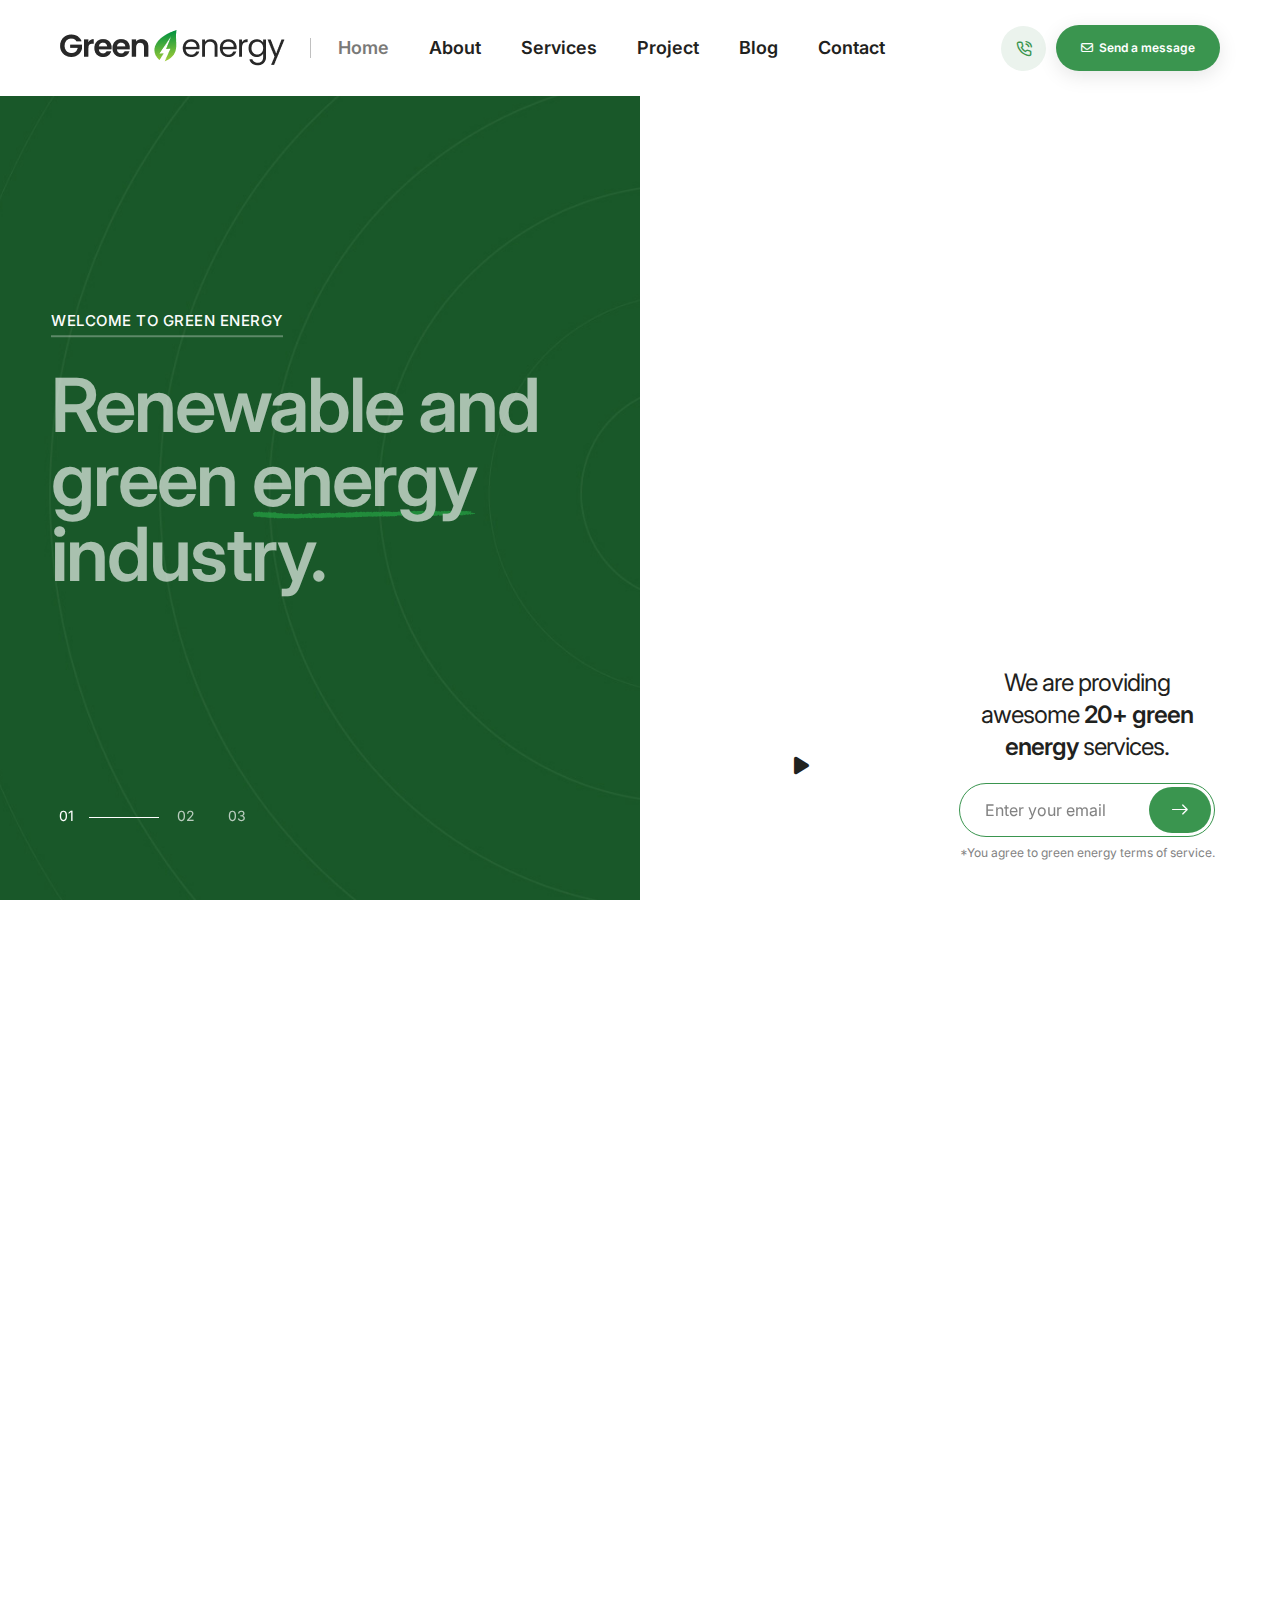
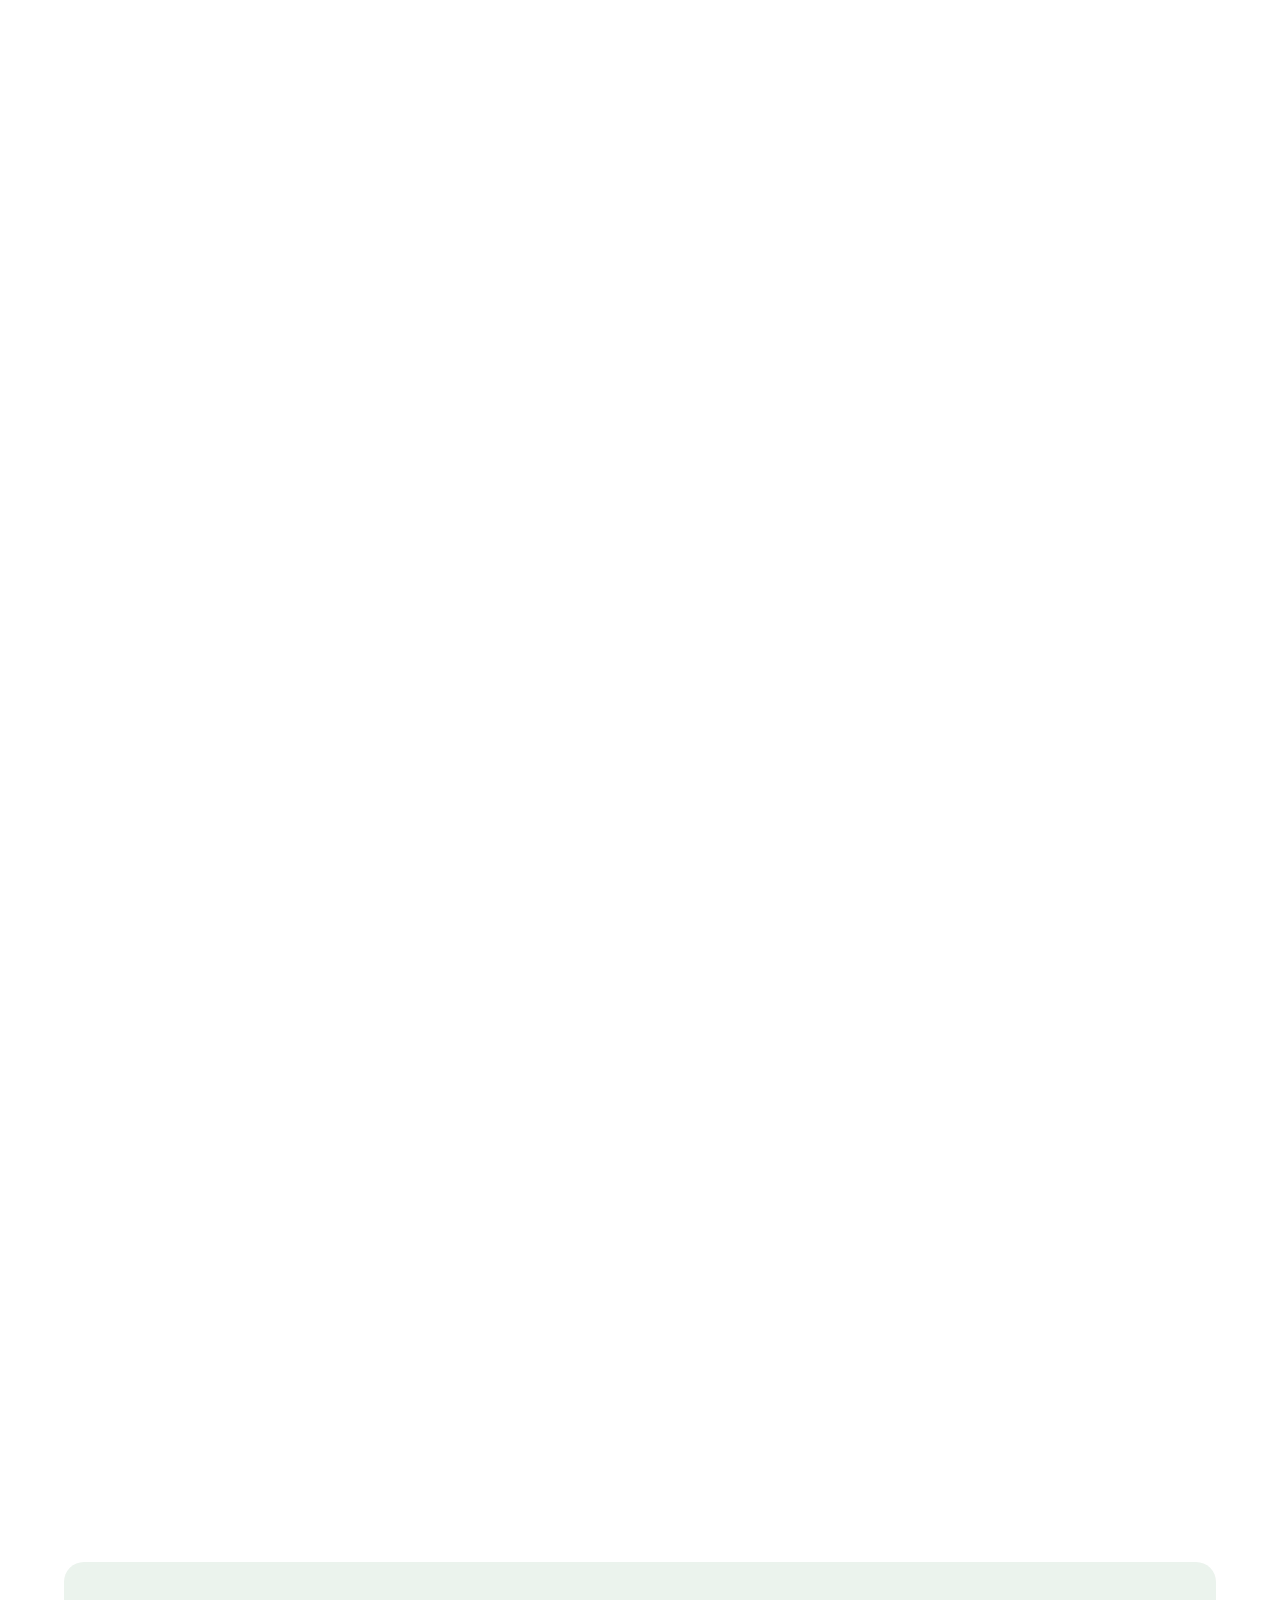
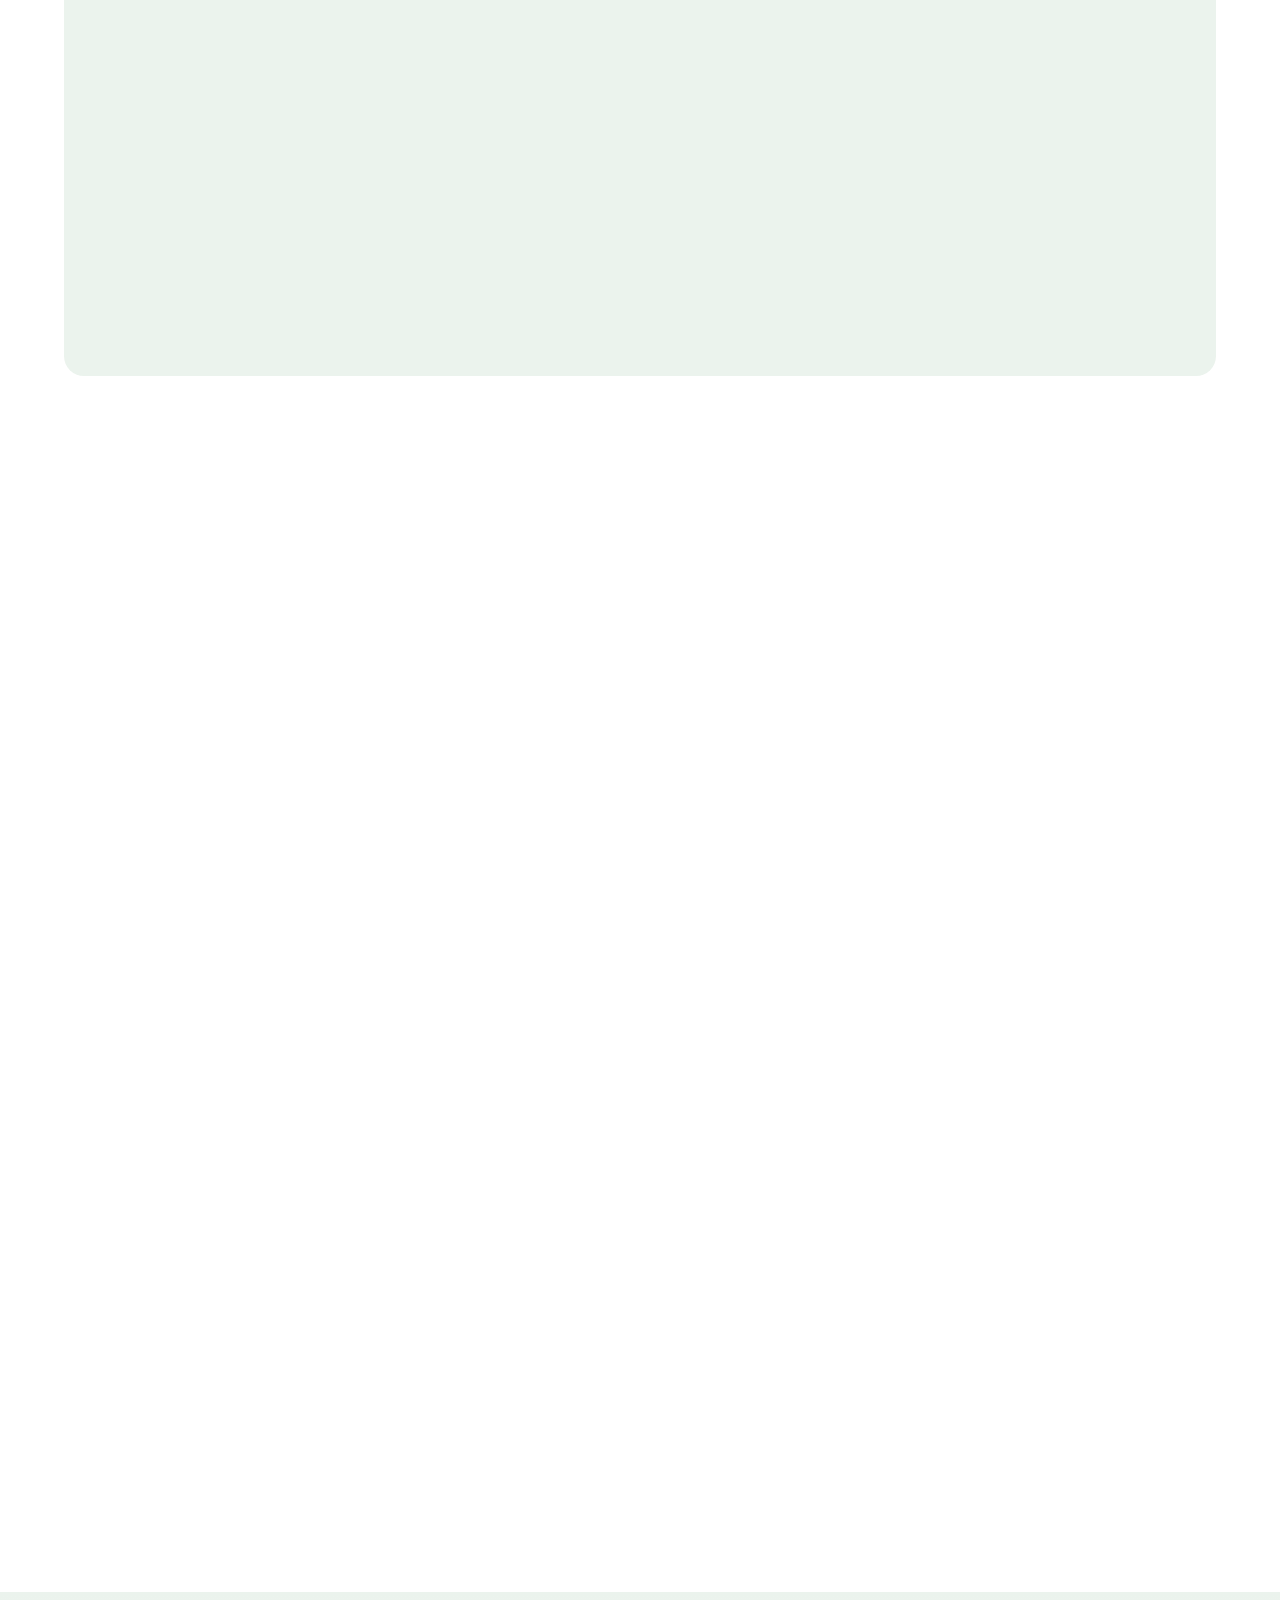
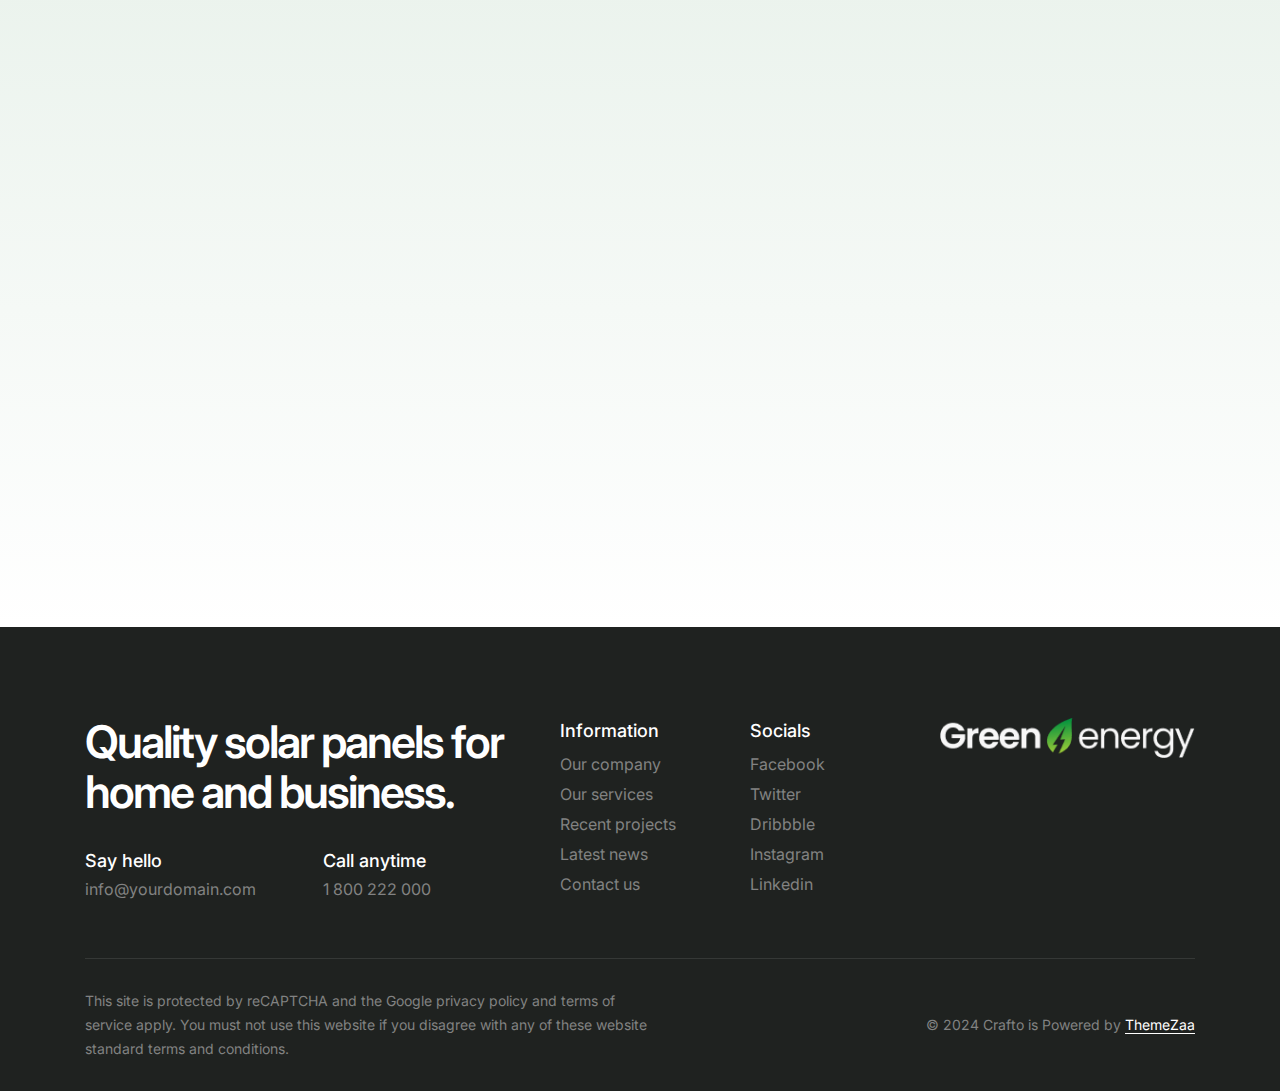
==== index.html @ dc3495b8 "Initial Commit" ====
<!doctype html>
<html class="no-js" lang="en">
    <head>
        <title>Crafto - The Multipurpose HTML5 Template</title>
        <meta charset="utf-8">
        <meta http-equiv="X-UA-Compatible" content="IE=edge" />
        <meta name="author" content="ThemeZaa">
        <meta name="viewport" content="width=device-width,initial-scale=1.0" />
        <meta name="description" content="Elevate your online presence with Crafto - a modern, versatile, multipurpose Bootstrap 5 responsive HTML5, SCSS template using highly creative 52+ ready demos.">
        <!-- favicon icon -->
        <link rel="shortcut icon" href="images/favicon.png">
        <link rel="apple-touch-icon" href="images/apple-touch-icon-57x57.png">
        <link rel="apple-touch-icon" sizes="72x72" href="images/apple-touch-icon-72x72.png">
        <link rel="apple-touch-icon" sizes="114x114" href="images/apple-touch-icon-114x114.png">
        <!-- google fonts preconnect -->
        <link rel="preconnect" href="https://fonts.googleapis.com" crossorigin>
        <link rel="preconnect" href="https://fonts.gstatic.com" crossorigin>
        <!-- style sheets and font icons  -->
        <link rel="stylesheet" href="css/vendors.min.css"/>
        <link rel="stylesheet" href="css/icon.min.css"/>
        <link rel="stylesheet" href="css/style.css"/>
        <link rel="stylesheet" href="css/responsive.css"/>
        <link rel="stylesheet" href="demos/green-energy/green-energy.css"/>
    </head>
    <body data-mobile-nav-style="classic">
        <!-- start header -->
        <header>
            <!-- start navigation -->
            <nav class="navbar navbar-expand-lg header-light bg-white header-reverse" data-header-hover="light">
                <div class="container-fluid"> 
                    <div class="col-auto">
                        <a class="navbar-brand" href="demo-green-energy.html">
                            <img src="images/demo-green-energy-logo-black.png" data-at2x="images/demo-green-energy-logo-black@2x.png" alt="" class="default-logo">
                            <img src="images/demo-green-energy-logo-black.png" data-at2x="images/demo-green-energy-logo-black@2x.png" alt="" class="alt-logo">
                            <img src="images/demo-green-energy-logo-black.png" data-at2x="images/demo-green-energy-logo-black@2x.png" alt="" class="mobile-logo">
                        </a>
                    </div>
                    <div class="col-auto menu-order left-nav">
                        <button class="navbar-toggler float-start" type="button" data-bs-toggle="collapse" data-bs-target="#navbarNav" aria-controls="navbarNav" aria-label="Toggle navigation">
                            <span class="navbar-toggler-line"></span>
                            <span class="navbar-toggler-line"></span>
                            <span class="navbar-toggler-line"></span>
                            <span class="navbar-toggler-line"></span>
                        </button>
                        <div class="collapse navbar-collapse justify-content-center" id="navbarNav">
                            <ul class="navbar-nav">
                                <li class="nav-item"><a href="index.html" class="nav-link">Home</a></li> 
                                <li class="nav-item"><a href="about.html" class="nav-link">About</a></li>
                                <li class="nav-item dropdown dropdown-with-icon-style02"><a href="services.html" class="nav-link">Services</a>
                                    <i class="fa-solid fa-angle-down dropdown-toggle" id="navbarDropdownMenuLink" role="button" data-bs-toggle="dropdown" aria-expanded="false"></i>
                                    <ul class="dropdown-menu" aria-labelledby="navbarDropdownMenuLink1"> 
                                        <li><a href="services-details.html"><i class="line-icon-Solar align-middle text-base-color"></i>Solar panel solutions</a></li>
                                        <li><a href="services-details.html"><i class="line-icon-Battery-Charge align-middle text-base-color"></i>Battery materials</a></li>
                                        <li><a href="services-details.html"><i class="line-icon-Wind-Turbine align-middle text-base-color"></i>Wind turbine installation</a></li>
                                        <li><a href="services-details.html"><i class="line-icon-Green-Energy align-middle text-base-color"></i>Renewable energy</a></li>
                                    </ul>
                                </li>
                                <li class="nav-item"><a href="projects.html" class="nav-link">Project</a></li>
                                <li class="nav-item"><a href="blog.html" class="nav-link">Blog</a></li>
                                <li class="nav-item"><a href="contact.html" class="nav-link">Contact</a></li>
                            </ul>
                        </div>
                    </div>
                    <div class="col-auto ms-auto ps-lg-0 d-none d-sm-flex"> 
                        <div class="d-none d-xl-flex me-25px xl-me-0">
                            <div class="d-flex align-items-center widget-text fw-600"><a href="tel:1800222000"><span class="d-inline-block align-middle me-10px bg-very-light-green h-45px w-45px lh-44 text-center rounded-circle text-base-color"><i class="feather icon-feather-phone-call"></i></span><span class="d-none d-xxl-inline-block align-middle">1 800 222 000</span></a></div>
                        </div>
                        <div class="header-icon">
                            <div class="header-button">
                                <a href="mailto:info@domain.com" class="btn border-1 btn-base-color btn-small btn-rounded btn-box-shadow left-icon btn-switch-text">
                                    <span>
                                        <span><i class="fa-regular fa-envelope"></i></span>
                                        <span class="btn-double-text" data-text="Send a message">Send a message</span>
                                    </span>
                                </a>
                            </div>
                        </div>
                    </div>
                </div>
            </nav>
            <!-- end navigation -->
        </header>
        <!-- end header -->
        <!-- start banner slider -->
        <section class="p-0 top-space-margin position-relative overflow-hidden">
            <div class="swiper full-screen swiper-number-pagination-style-01 md-h-auto magic-cursor" data-slider-options='{ "slidesPerView": 1, "loop": true, "pagination": { "el": ".swiper-number", "clickable": true }, "navigation": { "nextEl": ".slider-one-slide-next-1", "prevEl": ".slider-one-slide-prev-1" }, "autoplay": { "delay": 4000, "disableOnInteraction": false },  "keyboard": { "enabled": true, "onlyInViewport": true }, "effect": "slide" }' data-number-pagination="1">
                <div class="swiper-wrapper">
                    <!-- start slider item -->
                    <div class="swiper-slide" > 
                        <div class="container-fluid h-100 g-0">
                            <div class="row h-100 p-0">
                                <div class="col-xxl-5 col-lg-6 text-white bg-very-light-green cover-background ps-6 xxl-ps-4 sm-ps-15px order-2 order-lg-1 md-pt-50px md-pb-15 xs-pb-20" style="background-image:url('images/demo-green-energy-slider-left-01.jpg');" >
                                    <div class="d-flex justify-content-center align-items-lg-start align-items-center text-lg-start text-center flex-column h-100" data-anime='{ "el": "childs", "translateY": [30, 0], "opacity": [0,1], "duration": 600, "delay": 0, "staggervalue": 300, "easing": "easeOutQuad" }'>
                                        <span class="fs-15 fw-500 ls-05px mb-20px d-inline-block border-bottom border-2 border-color-transparent-white-very-light text-uppercase">Welcome to green energy</span>
                                        <div class="fs-75 lg-fs-55 fw-600 ls-minus-2px md-w-80 sm-w-100 xs-w-90">
                                            <span>Renewable and green</span>
                                            <span class="position-relative z-index-1">energy<span><img src="images/demo-green-energy-highlight-separator.svg" alt="" class="position-absolute bottom-5px left-0px w-100 z-index-minus-1"></span></span>
                                            <span>industry.</span>
                                        </div>
                                        <div class="d-inline-block mt-45px sm-mt-30px">
                                            <a href="demo-green-energy-about.html" class="btn btn-extra-large btn-white btn-rounded btn-switch-text btn-box-shadow d-inline-block me-20px sm-me-10px align-middle left-icon">
                                                <span>
                                                    <span><i class="feather icon-feather-thumbs-up"></i></span>
                                                    <span class="btn-double-text ls-minus-05px" data-text="Discover more">Discover more</span>
                                                </span>
                                            </a>
                                            <a href="demo-green-energy-services.html" class="btn btn-link btn-hover-animation-switch fw-500 btn-extra-large text-white btn-icon-left xs-mt-15px">
                                                <span>
                                                    <span class="btn-text">View services</span>
                                                    <span class="btn-icon"><i class="feather icon-feather-box"></i></span>
                                                    <span class="btn-icon"><i class="feather icon-feather-box"></i></span>
                                                </span> 
                                            </a>
                                        </div>
                                    </div>
                                </div>
                                <div class="col-xxl-7 col-lg-6 cover-background sm-background-position-top-center order-1 order-lg-2 md-h-500px sm-h-400px" style="background-image:url('https://placehold.co/1200x1000');"></div>
                            </div> 
                        </div>
                    </div>
                    <!-- end slider item -->
                    <!-- start slider item -->
                    <div class="swiper-slide" > 
                        <div class="container-fluid h-100 g-0">
                            <div class="row h-100 p-0">
                                <div class="col-xxl-5 col-lg-6 text-white bg-very-light-green cover-background ps-6 xxl-ps-4 sm-ps-15px order-2 order-lg-1 md-pt-50px md-pb-15 xs-pb-20" style="background-image:url('images/demo-green-energy-slider-left-01.jpg');" >
                                    <div class="d-flex justify-content-center align-items-lg-start align-items-center text-lg-start text-center flex-column h-100" data-anime='{ "el": "childs", "translateY": [30, 0], "opacity": [0,1], "duration": 600, "delay": 0, "staggervalue": 300, "easing": "easeOutQuad" }'>
                                        <span class="fs-15 fw-500 ls-05px mb-20px d-inline-block border-bottom border-2 border-color-transparent-white-very-light text-uppercase">Green savings, bright future</span>
                                        <div class="fs-75 lg-fs-55 fw-600 ls-minus-2px md-w-80 sm-w-100 xs-w-90">
                                            <span>Cost-effective green</span>
                                            <span class="position-relative z-index-1">energy<span><img src="images/demo-green-energy-highlight-separator.svg" alt="" class="position-absolute bottom-5px left-0px w-100 z-index-minus-1"></span></span>
                                            <span>options.</span>
                                        </div>
                                        <div class="d-inline-block mt-45px sm-mt-30px">
                                            <a href="demo-green-energy-about.html" class="btn btn-extra-large btn-white btn-rounded btn-switch-text btn-box-shadow d-inline-block me-20px sm-me-10px align-middle left-icon">
                                                <span>
                                                    <span><i class="feather icon-feather-thumbs-up"></i></span>
                                                    <span class="btn-double-text ls-minus-05px" data-text="Discover more">Discover more</span>
                                                </span>
                                            </a>
                                            <a href="demo-green-energy-services.html" class="btn btn-link btn-hover-animation-switch fw-500 btn-extra-large text-white btn-icon-left xs-mt-15px">
                                                <span>
                                                    <span class="btn-text">View services</span>
                                                    <span class="btn-icon"><i class="feather icon-feather-box"></i></span>
                                                    <span class="btn-icon"><i class="feather icon-feather-box"></i></span>
                                                </span> 
                                            </a>
                                        </div>
                                    </div>
                                </div>
                                <div class="col-xxl-7 col-lg-6 cover-background sm-background-position-top-center order-1 order-lg-2 md-h-500px sm-h-400px" style="background-image:url('https://placehold.co/1090x908');"></div>
                            </div> 
                        </div>
                    </div>
                    <!-- end slider item -->
                    <!-- start slider item -->
                    <div class="swiper-slide" >
                        <div class="container-fluid h-100 g-0">
                            <div class="row h-100 p-0">
                                <div class="col-xxl-5 col-lg-6 text-white bg-very-light-green cover-background ps-6 xxl-ps-4 sm-ps-15px order-2 order-lg-1 md-pt-50px md-pb-15 xs-pb-20" style="background-image:url('images/demo-green-energy-slider-left-01.jpg');">
                                    <div class="d-flex justify-content-center align-items-lg-start align-items-center text-lg-start text-center flex-column h-100" data-anime='{ "el": "childs", "translateY": [30, 0], "opacity": [0,1], "duration": 600, "delay": 0, "staggervalue": 300, "easing": "easeOutQuad" }'>
                                        <span class="fs-15 fw-500 ls-05px mb-20px d-inline-block border-bottom border-2 border-color-transparent-white-very-light text-uppercase">Green energy innovations</span>
                                        <div class="fs-75 lg-fs-55 fw-600 ls-minus-2px md-w-80 sm-w-100 xs-w-90">
                                            <span>Strategies for green</span>
                                            <span class="position-relative z-index-1">energy<span><img src="images/demo-green-energy-highlight-separator.svg" alt="" class="position-absolute bottom-5px left-0px w-100 z-index-minus-1"></span></span>
                                            <span>growth.</span>
                                        </div>
                                        <div class="d-inline-block mt-45px sm-mt-30px">
                                            <a href="demo-green-energy-about.html" class="btn btn-extra-large btn-white btn-rounded btn-switch-text btn-box-shadow d-inline-block me-20px sm-me-10px align-middle left-icon">
                                                <span>
                                                    <span><i class="feather icon-feather-thumbs-up"></i></span>
                                                    <span class="btn-double-text ls-minus-05px" data-text="Discover more">Discover more</span>
                                                </span>
                                            </a>
                                            <a href="demo-green-energy-services.html" class="btn btn-link btn-hover-animation-switch fw-500 btn-extra-large text-white btn-icon-left xs-mt-15px">
                                                <span>
                                                    <span class="btn-text">View services</span>
                                                    <span class="btn-icon"><i class="feather icon-feather-box"></i></span>
                                                    <span class="btn-icon"><i class="feather icon-feather-box"></i></span>
                                                </span> 
                                            </a>
                                        </div>
                                    </div>
                                </div>
                                <div class="col-xxl-7 col-lg-6 cover-background md-background-position-top-center order-1 order-lg-2 md-h-500px sm-h-400px" style="background-image:url('https://placehold.co/1090x908');"></div>
                            </div> 
                        </div>
                    </div>
                    <!-- end slider item -->
                </div>
                <!-- start slider navigation -->
                <div class="position-relative">
                    <!-- start slider pagination --> 
                    <div class="swiper-pagination w-auto left-0 md-right-0px text-center swiper-pagination-clickable swiper-number fs-14 ps-6 xxl-ps-4 md-ps-0"></div>  
                    <!-- end slider pagination --></div>
                <!-- end slider navigation --> 
            </div>
            <div class="position-absolute md-position-relative right-210px xxl-right-25px md-right-0px bottom-minus-5px z-index-1 w-35 xl-w-45 md-w-100 md-bottom-minus-0px md-mt-6">
                <div class="row border-radius-10px lg-no-border-radius overflow-hidden g-0 md-ps-5 md-pe-5 sm-pb-15px">
                    <div class="col-md-5 position-relative cover-background sm-h-300px sm-mb-30px" style="background-image:url('https://placehold.co/600x535');">
                        <!-- start popup video -->
                        <a href="https://www.youtube.com/watch?v=cfXHhfNy7tU" class="absolute-middle-center text-center rounded-circle video-icon-box video-icon-large popup-vimeo">
                            <span class="video-icon bg-white">
                                <i class="fa-solid fa-play text-dark-gray"></i>
                                <span class="video-icon-sonar">
                                    <span class="video-icon-sonar-bfr border border-color-white"></span>
                                </span>
                            </span>
                        </a>
                        <!-- end popup video -->
                    </div>
                    <div class="col-md-7 p-7 sm-p-0 bg-white text-center">
                        <div class="fs-24 lg-fs-20 lh-32 lg-lh-24 text-dark-gray ls-minus-1px mb-20px md-mb-15px">We are providing awesome <span class="fw-600">20+ green energy</span> services.</div>
                        <div class="d-inline-block w-100 newsletter-style-02 position-relative">
                            <form action="email-templates/subscribe-newsletter.php" method="post" class="position-relative w-100">
                                <input class="bg-transparent border-color-base-color w-100 form-control required border-radius-50px" type="email" name="email" placeholder="Enter your email">
                                <input type="hidden" name="redirect" value="">
                                <button class="btn submit bg-base-color border-radius-30px" aria-label="submit"><i class="icon bi bi-arrow-right icon-small text-white"></i></button>
                                <div class="form-results border-radius-4px pt-5px pb-5px ps-15px pe-15px fs-12 lh-18 mt-10px w-100 text-center position-absolute d-none"></div>
                            </form>
                        </div>
                        <span class="fs-12 lh-20 mt-5px d-inline-block">*You agree to green energy terms of service.</span>
                    </div>
                </div>
            </div>
        </section>
        <!-- end banner slider --> 
        <!-- start section -->
        <section>
            <div class="container"> 
                <div class="row justify-content-center mb-6 md-mb-50px">                    
                    <div class="col-lg-7 col-12 md-mb-35px last-paragraph-no-margin" data-anime='{ "el": "childs", "translateY": [30, 0], "opacity": [0,1], "duration": 600, "delay": 0, "staggervalue": 300, "easing": "easeOutQuad" }'>
                        <div class="mb-10px">
                            <span class="w-30px h-2px fs-15 d-inline-block bg-base-color me-5px align-middle"></span>
                            <span class="text-uppercase text-base-color fs-16 fw-600 d-inline-block">About renewable energy</span>
                        </div>
                        <h2 class="text-dark-gray fw-700 ls-minus-2px">We are the top renewable energy solutions.</h2>
                        <p class="w-85 lg-w-100">Each of these renewable energy sources has its advantages and challenges, and their adoption is dependent on factors like geographical location, available resources technological advancements, and economic feasibility.</p>
                    </div>
                    <div class="col-xl-4 col-lg-5 offset-xl-1 col-12">
                        <div class="border-radius-10px overflow-hidden" data-anime='{ "translateY": [30, 0], "opacity": [0,1], "duration": 600, "delay": 0, "staggervalue": 300, "easing": "easeOutQuad" }'>
                            <div class="p-30px bg-very-light-green text-center">
                                <span class="fs-24 ls-minus-05px fw-600 text-dark-gray">Since 2010, our happy customers have avoided.</span>
                            </div>
                            <div class="feature-box feature-box-left-icon-middle bg-base-color p-8 overflow-hidden last-paragraph-no-margin">
                                <div class="feature-box-icon me-15px">
                                    <img src="https://placehold.co/70x70" alt="">
                                </div>
                                <div class="feature-box-content">
                                    <span class="d-inline-block fs-45 xl-fs-30 lg-fs-24 text-white fw-700 ls-minus-2px">612,845,31+</span>
                                    <p class="text-white fs-18">Pounds of CO2.</p>
                                </div>
                            </div>  
                        </div>
                    </div>
                </div>
                <div class="row row-cols-1 row-cols-lg-4 row-cols-sm-2 justify-content-center mb-6 sm-mb-50px" data-anime='{ "el": "childs", "translateY": [30, 0], "opacity": [0,1], "duration": 600, "delay": 0, "staggervalue": 150, "easing": "easeOutQuad" }'>
                    <!-- start features box item -->
                    <div class="col custom-icon-with-text-style-02 border-end xs-border-end-0 md-mb-30px">
                        <div class="feature-box last-paragraph-no-margin">
                            <div class="feature-box-icon">
                                <img class="custom-image-icon mb-30px" src="https://placehold.co/64x64" alt="" />
                            </div>
                            <div class="feature-box-content">
                                <span class="d-block fs-20 fw-600 text-dark-gray mb-10px">Energy solutions</span>
                                <p class="w-80 xl-w-100 mx-auto">Energy solutions delivers resource and environmental impacts benefit society.</p>
                            </div>
                        </div>
                    </div>
                    <!-- end features box item -->
                    <!-- start features box item -->
                    <div class="col custom-icon-with-text-style-02 border-end md-border-end-0 md-mb-30px">
                        <div class="feature-box last-paragraph-no-margin">
                            <div class="feature-box-icon">
                                <img class="custom-image-icon mb-30px" src="https://placehold.co/64x64" alt="" />
                            </div>
                            <div class="feature-box-content">
                                <span class="d-block fs-20 fw-600 text-dark-gray mb-10px">Global expertise</span>
                                <p class="w-80 xl-w-100 mx-auto">Energy solutions delivers resource and environmental impacts benefit society.</p>
                            </div>
                        </div>
                    </div>
                    <!-- end features box item -->
                    <!-- start features box item -->
                    <div class="col custom-icon-with-text-style-02 border-end xs-border-end-0 xs-mb-30px">
                        <div class="feature-box last-paragraph-no-margin">
                            <div class="feature-box-icon">
                                <img class="custom-image-icon mb-30px" src="https://placehold.co/64x64" alt="" />
                            </div>
                            <div class="feature-box-content">
                                <span class="d-block fs-20 fw-600 text-dark-gray mb-10px">Commercial use</span>
                                <p class="w-80 xl-w-100 mx-auto">Energy solutions delivers resource and environmental impacts benefit society.</p>
                            </div>
                        </div>
                    </div>
                    <!-- end features box item -->
                    <!-- start features box item -->
                    <div class="col custom-icon-with-text-style-02">
                        <div class="feature-box last-paragraph-no-margin">
                            <div class="feature-box-icon">
                                <img class="custom-image-icon mb-30px" src="https://placehold.co/64x64" alt="" />
                            </div>
                            <div class="feature-box-content">
                                <span class="d-block fs-20 fw-600 text-dark-gray mb-10px">Residential use</span>
                                <p class="w-80 xl-w-100 mx-auto">Energy solutions delivers resource and environmental impacts benefit society.</p>
                            </div>
                        </div>
                    </div>
                    <!-- end features box item -->
                </div>
                <div class="row justify-content-center g-0" data-anime='{ "translateY": [30, 0], "opacity": [0,1], "duration": 600, "delay": 0, "staggervalue": 150, "easing": "easeOutQuad" }'>
                    <div class="col-auto pt-15px pb-15px ps-40px pe-40px md-ps-25px md-pe-25px bg-very-light-green border-radius-100px">
                        <div class="feature-box feature-box-left-icon-middle">
                            <div class="feature-box-icon me-10px">
                                <img src="https://placehold.co/32x32" alt="">
                            </div>
                            <div class="feature-box-content text-dark-gray fs-18">
                                Discover independence through the power of solar. <a href="demo-green-energy-project.html" class="text-dark-gray fw-600">Explore our plans</a>
                            </div>
                        </div>
                    </div>
                </div>
            </div>
        </section>
        <!-- end section -->
        <!-- start section -->
        <section class="p-0">
            <div class="container-fluid p-0">
                <div class="row g-0">
                    <div class="col-xxl-7 col-lg-6 cover-background md-h-600px sm-h-400px" style="background-image: url('https://placehold.co/1115x650');" data-anime='{ "translateX": [-30, 0], "opacity": [0,1], "duration": 600, "delay": 0, "staggervalue": 150, "easing": "easeOutQuad" }'>
                        <a href="https://www.youtube.com/watch?v=cfXHhfNy7tU" class="absolute-middle-center bg-white d-inline-block rounded-circle video-icon-box video-icon-extra-large popup-youtube">
                            <span>
                                <span class="video-icon">
                                    <i class="fa-solid fa-play text-green"></i> 
                                    <span class="video-icon-sonar">
                                        <span class="video-icon-sonar-bfr bg-white"></span>
                                    </span>
                                </span> 
                            </span>
                        </a>
                    </div>
                    <div class="col-xxl-5 col-lg-6 bg-very-light-green p-6 xl-p-4 md-p-50px sm-p-30px" data-anime='{ "el": "childs", "translateY": [30, 0], "opacity": [0,1], "duration": 600, "delay": 0, "staggervalue": 150, "easing": "easeOutQuad" }'>
                        <div class="mb-10px">
                            <span class="w-30px h-2px fs-15 d-inline-block bg-base-color me-5px align-middle"></span>
                            <span class="text-uppercase text-base-color fs-16 fw-600 d-inline-block">About renewable energy</span>
                        </div>
                        <h3 class="text-dark-gray fw-700 ls-minus-2px w-85 xxl-w-100">Providing renewable energy solutions.</h3>
                        <p class="w-80 sm-w-100">Geothermal energy is a clean and reliable source of renewable energy that uses heat from the earth’s core to generate electricity.</p>
                        <div class="mb-20px">
                            <!-- start features box item -->
                            <div class="icon-with-text-style-08 mb-10px">
                                <div class="feature-box feature-box-left-icon-middle">
                                    <div class="feature-box-icon feature-box-icon-rounded w-40px h-40px bg-white box-shadow-medium-bottom rounded-circle me-10px">
                                        <i class="fa-solid fa-check fs-14 text-dark-gray"></i> 
                                    </div>
                                    <div class="feature-box-content"> 
                                        <span class="text-dark-gray fw-600">Solutions can help reduce the risk of oil spills.</span>
                                    </div>
                                </div>
                            </div>
                            <!-- end features box item -->
                            <!-- start features box item -->
                            <div class="icon-with-text-style-08">
                                <div class="feature-box feature-box-left-icon-middle">
                                    <div class="feature-box-icon feature-box-icon-rounded w-40px h-40px bg-white box-shadow-medium-bottom rounded-circle me-10px">
                                        <i class="fa-solid fa-check fs-14 text-dark-gray"></i> 
                                    </div>
                                    <div class="feature-box-content"> 
                                        <span class="text-dark-gray fw-600">Help reduce the impact of climate change.</span>
                                    </div>
                                </div>
                            </div>
                            <!-- end features box item -->
                        </div>
                        <div class="d-inline-flex flex-wrap">
                            <a href="demo-green-energy-about.html" class="btn btn-extra-large btn-base-color btn-rounded btn-switch-text btn-box-shadow d-inline-block me-20px sm-me-10px align-middle left-icon mt-15px">
                                <span>
                                    <span><i class="feather icon-feather-thumbs-up"></i></span>
                                    <span class="btn-double-text ls-minus-05px" data-text="Discover more">Discover more</span>
                                </span>
                            </a>
                            <div class="feature-box feature-box-left-icon-middle mt-15px">
                                <div class="feature-box-icon feature-box-icon-rounded bg-white box-shadow-medium-bottom w-65px h-65px rounded-circle me-10px">
                                    <i class="feather icon-feather-phone-call icon-extra-medium text-dark-gray"></i>
                                </div>
                                <div class="feature-box-content">
                                    <span class="d-block fs-14">Have any question?</span>
                                    <a href="tel:1800222000" class="d-block text-dark-gray text-dark-gray-hover fs-22 fw-700 ls-minus-1px">1 800 222 000</a>
                                </div>
                            </div>
                        </div>
                    </div>
                </div>
            </div>
        </section>
        <!-- end section -->
        <!-- start section -->
        <section class="pb-14 sm-pb-50px position-relative overflow-hidden">
            <div class="container">
                <div class="row mb-6 text-center" data-anime='{ "el": "childs", "translateY": [30, 0], "opacity": [0,1], "duration": 600, "delay": 0, "staggervalue": 150, "easing": "easeOutQuad" }'>
                    <div class="col">
                        <span class="fs-16 text-uppercase text-base-color fw-600 mb-5px d-block">A World Wide Distributor Of Solar Supplies</span>
                        <h2 class="fw-700 mb-0 text-dark-gray ls-minus-2px">Let's see how much you save</h2>
                    </div>
                </div>
                <div class="row align-items-center justify-content-center text-lg-start text-center">
                    <div class="col-xl-4 col-lg-5 col-md-9 lg-mb-6 sm-mb-50px" data-anime='{ "el": "childs", "translateY": [30, 0], "opacity": [0,1], "duration": 600, "delay": 0, "staggervalue": 150, "easing": "easeOutQuad" }'>
                        <img src="https://placehold.co/85x77" alt="" class="mb-20px">
                        <h4 class="fw-700 text-dark-gray ls-minus-1px mb-20px">We are building a sustainable absolute green future.</h4>
                        <p class="mb-35px w-90 lg-w-100">The increase in extreme weather events and rising sea levels are unmistakable signs of climate change. Roughly 850 million people still live without access to electricity, which is the foundation of sustainable development.</p>
                        <a href="demo-green-energy-services.html" class="btn btn-large btn-dark-gray btn-rounded btn-switch-text btn-box-shadow">
                            <span>
                                <span class="btn-double-text" data-text="View services">View services</span>
                                <span><i class="feather icon-feather-arrow-right"></i></span>
                            </span>
                        </a>
                    </div>
                    <div class="col-xl-5 col-lg-7 lg-mb-6 sm-mb-50px position-relative" data-anime='{ "opacity": [0,1], "duration": 600, "delay": 0, "staggervalue": 150, "easing": "easeOutQuad" }'>
                        <img src="https://placehold.co/418x550" alt="" class="border-radius-15px sm-w-85 sm-text-start">
                        <img src="images/demo-green-energy-home-01.png" alt="" class="position-absolute top-15px right-10px xxl-top-30px xl-top-50px xl-right-minus-80px lg-right-0px lg-top-100px md-top-30px md-right-30px z-index-minus-1 d-md-block d-none">
                        <div class="position-absolute z-index-1 bottom-0px right-minus-90px lg-right-20px sm-right-50px w-100 lg-w-70">
                            <img src="images/demo-green-energy-home-a-02.png" alt="" class="animation-rotation position-absolute top-minus-10px">
                            <img src="images/demo-green-energy-home-b-02.png" alt="">
                        </div>
                        <div class="d-inline-flex flex-column justify-content-center text-center align-items-center rounded-circle h-170px w-170px xs-h-130px xs-w-130px text-white bg-base-color fw-500 fs-26 lh-32 ps-10px pe-10px position-absolute bottom-60px right-30px xxl-right-minus-20px lg-right-40px md-right-100px md-bottom-40px sm-left-10px sm-bottom-20px z-index-1"><h3 class="mb-0 fw-700 ls-minus-2px">50%</h3><span class="fs-15 lh-18 w-80">Renewable energy grown</span></div>
                    </div>
                    <div class="col-xl-2 ms-6 lg-ms-0" data-anime='{ "el": "childs", "translateY": [30, 0], "opacity": [0,1], "duration": 600, "delay": 0, "staggervalue": 150, "easing": "easeOutQuad" }'>
                        <div class="row justify-content-center">
                            <div class="col-lg-auto mb-50px lg-mb-30px">
                                <h2 class="fw-700 text-dark-gray ls-minus-3px mb-5px counter" data-speed="2000" data-to="6145"></h2>
                                <span class="d-inline-block lh-22 w-85 lg-w-60">Projects completed in last 5 years.</span>
                            </div>
                            <div class="col-lg-auto mb-50px lg-mb-30px">
                                <h2 class="fw-700 text-dark-gray ls-minus-3px mb-5px counter" data-speed="2000" data-to="2194"></h2>
                                <span class="d-inline-block lh-22 w-85 lg-w-60">Happy customers who trusted us.</span>
                            </div>
                            <div class="col-lg-auto">
                                <h2 class="fw-700 text-dark-gray ls-minus-3px mb-5px counter" data-speed="2000" data-to="547"></h2>
                                <span class="d-inline-block lh-22 w-85 lg-w-60">Awards milestones awarded to us.</span>
                            </div>
                        </div>
                    </div>
                </div>
            </div>
            <div class="position-absolute bottom-minus-40px lg-bottom-minus-20px text-center w-100 fs-250 xxl-fs-200 xl-fs-180 lg-fs-140 d-none d-md-block text-gradient-light-green-white z-index-minus-2 ls-minus-8px fw-700" data-anime='{ "translateY": [30, 0], "opacity": [0,1], "duration": 1200, "delay": 0, "staggervalue": 150, "easing": "easeOutQuad" }'>Green energy</div>
        </section>
        <!-- end section -->
        <!-- start section -->
        <section class="py-0 ps-7 pe-7 xl-ps-5 xl-pe-5 lg-ps-3 lg-pe-3 xs-ps-15px xs-pe-15px">
            <div class="overflow-hidden bg-very-light-green border-radius-20px lg-border-radius-0px pt-7 pb-7 lg-pt-5 lg-pb-5 lg-ps-3 lg-pe-3 sm-pt-50px sm-pb-50px">
                <div class="container">
                    <div class="row align-items-center mb-5 sm-mb-9 text-center text-md-start" data-anime='{ "el": "childs", "translateY": [30, 0], "opacity": [0,1], "duration": 600, "delay": 0, "staggervalue": 150, "easing": "easeOutQuad" }'>
                        <div class="col-lg-5 col-md-6 md-mb-20px">
                            <span class="fs-16 text-uppercase text-base-color fw-600 mb-5px d-block">Our successful project</span>
                            <h3 class="text-dark-gray fw-700 mb-0 ls-minus-1px">Recent projects</h3>
                        </div>
                        <div class="col-lg-5 col-md-6 last-paragraph-no-margin md-mb-20px">
                            <p class="w-80 xl-w-100 mx-auto">We strive to develop real-world web solutions that are ideal for small to large projects with bespoke your custom project requirements.</p>
                        </div>
                        <div class="col-lg-2 d-flex justify-content-center justify-content-xl-end">
                            <!-- start slider navigation -->
                            <div class="slider-one-slide-prev-1 icon-extra-medium text-dark-gray swiper-button-prev slider-navigation-style-04 bg-white box-shadow-medium-bottom">
                                <i class="feather icon-feather-arrow-left"></i>
                            </div>
                            <div class="slider-one-slide-next-1 icon-extra-medium text-dark-gray swiper-button-next slider-navigation-style-04 bg-white box-shadow-medium-bottom">
                                <i class="feather icon-feather-arrow-right"></i>
                            </div>
                            <!-- end slider navigation -->
                        </div>
                    </div>
                    <div class="row align-items-center mb-5 xs-mb-30px">
                        <div class="col-12" data-anime='{ "translateX": [30, 0], "opacity": [0,1], "duration": 600, "delay": 0, "staggervalue": 150, "easing": "easeOutQuad" }'>
                            <div class="outside-box-right-25 sm-outside-box-right-0">
                                <div class="swiper slider-one-slide" data-slider-options='{ "slidesPerView": 1, "spaceBetween": 30, "loop": true, "navigation": { "nextEl": ".slider-one-slide-next-1", "prevEl": ".slider-one-slide-prev-1" }, "autoplay": { "delay": 4000, "disableOnInteraction": false }, "keyboard": { "enabled": true, "onlyInViewport": true }, "breakpoints": { "1200": { "slidesPerView": 4 }, "992": { "slidesPerView": 3 }, "768": { "slidesPerView": 2 }, "320": { "slidesPerView": 1 } }, "effect": "slide" }'>
                                    <div class="swiper-wrapper image-gallery-style-01">
                                        <!-- start content carousal item -->
                                        <div class="swiper-slide transition-inner-all">
                                            <div class="gallery-box">
                                                <a href="https://placehold.co/800x946" data-group="lightbox-gallery" title="Lightbox gallery image title">
                                                    <div class="position-relative gallery-image bg-dark-gray overflow-hidden border-radius-6px">
                                                        <img src="https://placehold.co/800x946" alt="" />
                                                        <div class="d-flex align-items-center justify-content-center position-absolute top-0px left-0px w-100 h-100 gallery-hover move-bottom-top">
                                                            <div class="d-flex align-items-center justify-content-center w-60px h-60px rounded-circle bg-white">
                                                                <i class="icon feather icon-feather-search icon-extra-medium text-dark-gray"></i>
                                                            </div>
                                                        </div>
                                                    </div>
                                                </a>
                                            </div>
                                        </div>
                                        <!-- end content carousal item -->
                                        <!-- start content carousal item -->
                                        <div class="swiper-slide transition-inner-all">
                                            <div class="gallery-box">
                                                <a href="https://placehold.co/800x946" data-group="lightbox-gallery" title="Lightbox gallery image title">
                                                    <div class="position-relative gallery-image bg-dark-gray overflow-hidden border-radius-6px">
                                                        <img src="https://placehold.co/800x946" alt="" />
                                                        <div class="d-flex align-items-center justify-content-center position-absolute top-0px left-0px w-100 h-100 gallery-hover move-bottom-top">
                                                            <div class="d-flex align-items-center justify-content-center w-60px h-60px rounded-circle bg-white">
                                                                <i class="icon feather icon-feather-search icon-extra-medium text-dark-gray"></i>
                                                            </div>
                                                        </div>
                                                    </div>
                                                </a>
                                            </div>
                                        </div>
                                        <!-- end content carousal item -->
                                        <!-- start content carousal item -->
                                        <div class="swiper-slide transition-inner-all">
                                            <div class="gallery-box">
                                                <a href="https://placehold.co/800x946" data-group="lightbox-gallery" title="Lightbox gallery image title">
                                                    <div class="position-relative gallery-image bg-dark-gray overflow-hidden border-radius-6px">
                                                        <img src="https://placehold.co/800x946" alt="" />
                                                        <div class="d-flex align-items-center justify-content-center position-absolute top-0px left-0px w-100 h-100 gallery-hover move-bottom-top">
                                                            <div class="d-flex align-items-center justify-content-center w-60px h-60px rounded-circle bg-white">
                                                                <i class="icon feather icon-feather-search icon-extra-medium text-dark-gray"></i>
                                                            </div>
                                                        </div>
                                                    </div>
                                                </a>
                                            </div>
                                        </div>
                                        <!-- end content carousal item -->
                                        <!-- start content carousal item -->
                                        <div class="swiper-slide transition-inner-all">
                                            <div class="gallery-box">
                                                <a href="https://placehold.co/800x946" data-group="lightbox-gallery" title="Lightbox gallery image title">
                                                    <div class="position-relative gallery-image bg-dark-gray overflow-hidden border-radius-6px">
                                                        <img src="https://placehold.co/800x946" alt="" />
                                                        <div class="d-flex align-items-center justify-content-center position-absolute top-0px left-0px w-100 h-100 gallery-hover move-bottom-top">
                                                            <div class="d-flex align-items-center justify-content-center w-60px h-60px rounded-circle bg-white">
                                                                <i class="icon feather icon-feather-search icon-extra-medium text-dark-gray"></i>
                                                            </div>
                                                        </div>
                                                    </div>
                                                </a>
                                            </div>
                                        </div>
                                        <!-- end content carousal item -->
                                        <!-- start content carousal item -->
                                        <div class="swiper-slide transition-inner-all">
                                            <div class="gallery-box">
                                                <a href="https://placehold.co/800x946" data-group="lightbox-gallery" title="Lightbox gallery image title">
                                                    <div class="position-relative gallery-image bg-dark-gray overflow-hidden border-radius-6px">
                                                        <img src="https://placehold.co/800x946" alt="" />
                                                        <div class="d-flex align-items-center justify-content-center position-absolute top-0px left-0px w-100 h-100 gallery-hover move-bottom-top">
                                                            <div class="d-flex align-items-center justify-content-center w-60px h-60px rounded-circle bg-white">
                                                                <i class="icon feather icon-feather-search icon-extra-medium text-dark-gray"></i>
                                                            </div>
                                                        </div>
                                                    </div>
                                                </a>
                                            </div>
                                        </div>
                                        <!-- end content carousal item -->
                                        <!-- start content carousal item -->
                                        <div class="swiper-slide transition-inner-all">
                                            <div class="gallery-box">
                                                <a href="https://placehold.co/800x946" data-group="lightbox-gallery" title="Lightbox gallery image title">
                                                    <div class="position-relative gallery-image bg-dark-gray overflow-hidden border-radius-6px">
                                                        <img src="https://placehold.co/800x946" alt="" />
                                                        <div class="d-flex align-items-center justify-content-center position-absolute top-0px left-0px w-100 h-100 gallery-hover move-bottom-top">
                                                            <div class="d-flex align-items-center justify-content-center w-60px h-60px rounded-circle bg-white">
                                                                <i class="icon feather icon-feather-search icon-extra-medium text-dark-gray"></i>
                                                            </div>
                                                        </div>
                                                    </div>
                                                </a>
                                            </div>
                                        </div>
                                        <!-- end content carousal item -->
                                        <!-- start content carousal item -->
                                        <div class="swiper-slide transition-inner-all">
                                            <div class="gallery-box">
                                                <a href="https://placehold.co/800x946" data-group="lightbox-gallery" title="Lightbox gallery image title">
                                                    <div class="position-relative gallery-image bg-dark-gray overflow-hidden border-radius-6px">
                                                        <img src="https://placehold.co/800x946" alt="" />
                                                        <div class="d-flex align-items-center justify-content-center position-absolute top-0px left-0px w-100 h-100 gallery-hover move-bottom-top">
                                                            <div class="d-flex align-items-center justify-content-center w-60px h-60px rounded-circle bg-white">
                                                                <i class="icon feather icon-feather-search icon-extra-medium text-dark-gray"></i>
                                                            </div>
                                                        </div>
                                                    </div>
                                                </a>
                                            </div>
                                        </div>
                                        <!-- end content carousal item -->
                                    </div>
                                </div>
                            </div>
                        </div>
                    </div>
                    <div class="row justify-content-center">
                        <div class="col-md-12 col-10 text-center" data-anime='{ "translateY": [30, 0], "opacity": [0,1], "duration": 600, "staggervalue": 300, "easing": "easeOutQuad" }'>
                            <div class="bg-red fw-700 text-white text-uppercase border-radius-30px ps-15px pe-15px fs-13 me-5px d-inline-block align-middle">Free</div>
                            <div class="fs-20 text-dark-gray d-inline-block align-middle">Let's make something great work together. <a href="demo-green-energy-contact.html" class="text-dark-gray text-dark-gray-hover text-decoration-line-bottom fw-600">Get free quote</a>
                            </div>
                        </div>
                    </div>
                </div>
            </div>
        </section>
        <!-- end section -->
        <!-- start section -->
        <section>
            <div class="container">
                <div class="row text-center justify-content-center" data-anime='{ "el": "childs", "translateY": [30, 0], "opacity": [0,1], "duration": 600, "delay": 0, "staggervalue": 150, "easing": "easeOutQuad" }'>
                    <div class="col-xxl-6 col-lg-8 mb-4 xs-mb-30px">
                        <span class="fs-16 text-uppercase text-base-color fw-600 mb-5px d-block">A world wide Distributor green energy</span>
                        <h3 class="fw-700 mb-0 text-dark-gray ls-minus-1px">Our customers share their clean resources number.</h3>
                    </div>
                    <div class="col-12">
                        <img src="images/demo-green-energy-home-img-04.jpg" alt="" class="w-100">
                    </div>
                </div>
            </div>
        </section>
        <!-- end section -->
        <!-- start section -->
        <section class="pt-0">
            <div class="container">
                <div class="row">
                    <div class="col-xxl-4 col-lg-5 md-mb-40px d-flex flex-column" data-anime='{ "el": "childs", "translateY": [30, 0], "opacity": [0,1], "duration": 600, "delay": 0, "staggervalue": 150, "easing": "easeOutQuad" }'>
                        <h3 class="fw-700 text-dark-gray ls-minus-1px mb-20px w-85 xs-w-100">We'd love to hear from you.</h3>
                        <p class="mb-35px w-85 sm-w-100">Lorem ipsum dolor sit amet, consectetur adipiscing finibus a purus at fermentum. Praesent vitae quam sed dui.</p>
                        <div class="feature-box feature-box-left-icon-middle mt-auto">
                            <div class="feature-box-icon me-15px">
                                <img src="https://placehold.co/98x60" alt="" >
                            </div>
                            <div class="feature-box-content">
                                <span class="text-dark-gray fs-20 fw-600 d-block ls-minus-1px">Call us directly</span>
                                <a href="tel:1800222000" class="fs-18">1 800 222 000</a>
                            </div>
                        </div>
                    </div>
                    <div class="col-lg-7 offset-xxl-1" data-anime='{ "opacity": [0,1], "duration": 600, "delay": 0, "staggervalue": 150, "easing": "easeOutQuad" }'>
                        <!-- start contact form -->
                        <form action="email-templates/contact-form.php" method="post" class="contact-form-style-03">
                            <div class="row justify-content-center">
                                <div class="col-md-6 xs-mb-30px">
                                    <label for="exampleInputEmail1" class="form-label fw-600 text-dark-gray text-uppercase fs-14 mb-0">Enter your name*</label>
                                    <div class="position-relative form-group mb-25px xs-mb-0">
                                        <span class="form-icon"><i class="bi bi-emoji-smile text-dark-gray"></i></span>
                                        <input class="ps-0 border-radius-0px border-color-dark-gray bg-transparent form-control required" id="exampleInputEmail1" type="text" name="name" placeholder="What's your good name?" />
                                    </div>
                                </div>
                                <div class="col-md-6 xs-mb-30px">
                                    <label for="exampleInputEmail1" class="form-label fw-600 text-dark-gray text-uppercase fs-14 mb-0">Phone number</label>
                                    <div class="position-relative form-group mb-25px xs-mb-0">
                                        <span class="form-icon"><i class="bi bi-telephone text-dark-gray"></i></span>
                                        <input class="ps-0 border-radius-0px border-color-dark-gray bg-transparent form-control" id="exampleInputEmail2" type="tel" name="phone" placeholder="Enter your phone number" />
                                    </div>
                                </div>
                                <div class="col-md-6 xs-mb-30px">
                                    <label for="exampleInputEmail1" class="form-label fw-600 text-dark-gray text-uppercase fs-14 mb-0">Email address*</label>
                                    <div class="position-relative form-group mb-25px xs-mb-0">
                                        <span class="form-icon"><i class="bi bi-envelope text-dark-gray"></i></span>
                                        <input class="ps-0 border-radius-0px border-color-dark-gray bg-transparent form-control required" id="exampleInputEmail3" type="email" name="email" placeholder="Enter your email address" />
                                    </div>
                                </div>
                                <div class="col-md-6 xs-mb-30px">
                                    <label for="exampleInputEmail1" class="form-label fw-600 text-dark-gray text-uppercase fs-14 mb-0">Subject</label>
                                    <div class="position-relative form-group mb-25px xs-mb-0">
                                        <span class="form-icon"><i class="bi bi-journals text-dark-gray"></i></span>
                                        <input class="ps-0 border-radius-0px border-color-dark-gray bg-transparent form-control" id="exampleInputEmail4" type="text" name="subject" placeholder="How can we help you?" />
                                    </div>
                                </div>
                                <div class="col-12 mb-4 xs-mb-30px">
                                    <label for="exampleInputEmail1" class="form-label fw-600 text-dark-gray text-uppercase fs-14 mb-0">Your message</label>
                                    <div class="position-relative form-group form-textarea mb-0"> 
                                        <textarea class="ps-0 border-radius-0px border-color-dark-gray bg-transparent form-control" name="comment" placeholder="Describe about your project" rows="3"></textarea>
                                        <span class="form-icon"><i class="bi bi-chat-square-dots text-dark-gray"></i></span>
                                    </div>
                                </div>
                                <div class="col-xl-5 col-md-7">
                                    <p class="mb-0 fs-14 lh-24 text-center text-md-start">We will never collect information about you without your explicit consent.</p>
                                </div>
                                <div class="col-xl-7 col-md-5 text-center text-md-end sm-mt-25px">
                                    <input id="exampleInputEmail5" type="hidden" name="redirect" value="">
                                    <button class="btn btn-medium btn-dark-gray btn-rounded btn-switch-text btn-box-shadow fw-500 left-icon submit" type="submit">
                                        <span>
                                            <span><i class="fa-regular fa-envelope"></i></span>
                                            <span class="btn-double-text" data-text="Submit request">Submit request</span>
                                        </span>
                                    </button>
                                </div>
                                <div class="col-12">
                                    <div class="form-results mt-20px d-none"></div>
                                </div>
                            </div>
                        </form>
                        <!-- end contact form -->
                    </div>
                </div>
            </div>
        </section>
        <!-- end section -->
        <!-- start section -->
        <section class="bg-gradient-green-transparent">
            <div class="container">
                <div class="row mb-3 text-center">
                    <div class="col" data-anime='{ "el": "childs", "translateY": [30, 0], "opacity": [0,1], "duration": 600, "delay": 0, "staggervalue": 150, "easing": "easeOutQuad" }'>
                        <span class="fs-16 text-uppercase text-base-color fw-600 mb-5px d-block">Browse the latest</span>
                        <h3 class="fw-700 mb-0 text-dark-gray ls-minus-1px">Latest articles</h3>
                    </div>
                </div>
                <div class="row">
                    <div class="col-12">
                        <ul class="blog-grid blog-wrapper grid-loading grid grid-3col xl-grid-3col lg-grid-3col md-grid-2col sm-grid-2col xs-grid-1col gutter-extra-large" data-anime='{ "el": "childs", "translateY": [50, 0], "opacity": [0,1], "duration": 1200, "delay": 0, "staggervalue": 150, "easing": "easeOutQuad" }'>
                            <li class="grid-sizer"></li>
                            <!-- start blog item -->
                            <li class="grid-item">
                                <div class="card border-0 border-radius-5px box-shadow-quadruple-large box-shadow-quadruple-large-hover">
                                    <div class="blog-image">
                                        <a href="demo-green-energy-blog-single-simple.html" class="d-block"><img src="https://placehold.co/600x430" alt="" /></a>
                                        <div class="blog-categories">
                                            <a href="demo-green-energy-blog.html" class="categories-btn bg-white text-dark-gray text-dark-gray-hover text-uppercase fw-700">Technology</a>
                                        </div>
                                    </div>
                                    <div class="card-body p-12 lg-p-10">
                                        <a href="demo-green-energy-blog-single-simple.html" class="card-title mb-15px fw-600 fs-20 text-dark-gray d-inline-block">Exploring the evolution of electric charging technology.</a>
                                        <p>Lorem ipsum dolor consectetur adipiscing eiusmod tempor...</p>
                                        <div class="author d-flex justify-content-center align-items-center position-relative overflow-hidden fs-14 text-uppercase">
                                            <div class="me-auto">
                                                <span class="blog-date d-inline-block fw-600 text-dark-gray">30 August 2024</span>
                                                <div class="d-inline-block author-name fw-600 text-dark-gray">By <a href="demo-green-energy-blog.html" class="text-dark-gray text-decoration-line-bottom">Den viliamson</a></div>
                                            </div>
                                            <div class="like-count">
                                                <a href="#"><i class="fa-regular fa-heart text-red"></i><span class="text-dark-gray align-middle fw-600">25</span></a>
                                            </div>
                                        </div>
                                    </div>
                                </div>
                            </li>
                            <!-- end blog item -->
                            <!-- start blog item -->
                            <li class="grid-item">
                                <div
                                    class="card border-0 border-radius-5px box-shadow-quadruple-large box-shadow-quadruple-large-hover">
                                    <div class="blog-image">
                                        <a href="demo-green-energy-blog-single-simple.html" class="d-block"><img src="https://placehold.co/600x430" alt="" /></a>
                                        <div class="blog-categories">
                                            <a href="demo-green-energy-blog.html"
                                               class="categories-btn bg-white text-dark-gray text-dark-gray-hover text-uppercase fw-700">Power</a>
                                        </div>
                                    </div>
                                    <div class="card-body p-12 lg-p-10">
                                        <a href="demo-green-energy-blog-single-simple.html" class="card-title mb-15px fw-600 fs-20 text-dark-gray d-inline-block">Renewable energy sources for a brighter tomorrow.</a>
                                        <p>Lorem ipsum dolor consectetur adipiscing eiusmod tempor...</p>
                                        <div class="author d-flex justify-content-center align-items-center position-relative overflow-hidden fs-14 text-uppercase">
                                            <div class="me-auto">
                                                <span class="blog-date d-inline-block fw-600 text-dark-gray">28 August 2024</span>
                                                <div class="d-inline-block author-name fw-600 text-dark-gray">By <a href="demo-green-energy-blog.html" class="text-dark-gray text-decoration-line-bottom">Hugh macleod</a></div>
                                            </div>
                                            <div class="like-count">
                                                <a href="#"><i class="fa-regular fa-heart text-red"></i><span class="text-dark-gray align-middle fw-600">58</span></a>
                                            </div>
                                        </div>
                                    </div>
                                </div>
                            </li>
                            <!-- end blog item -->
                            <!-- start blog item -->
                            <li class="grid-item">
                                <div
                                    class="card border-0 border-radius-5px box-shadow-quadruple-large box-shadow-quadruple-large-hover">
                                    <div class="blog-image">
                                        <a href="demo-green-energy-blog-single-simple.html" class="d-block"><img src="https://placehold.co/600x430" alt="" /></a>
                                        <div class="blog-categories">
                                            <a href="demo-green-energy-blog.html" class="categories-btn bg-white text-dark-gray text-dark-gray-hover text-uppercase fw-700">Solar</a>
                                        </div>
                                    </div>
                                    <div class="card-body p-12 lg-p-10">
                                        <a href="demo-green-energy-blog-single-simple.html" class="card-title mb-15px fw-600 fs-20 text-dark-gray d-inline-block">Exploring green energy solutions for a cleaner future.</a>
                                        <p>Lorem ipsum dolor consectetur adipiscing eiusmod tempor...</p>
                                        <div class="author d-flex justify-content-center align-items-center position-relative overflow-hidden fs-14 text-uppercase">
                                            <div class="me-auto">
                                                <span class="blog-date d-inline-block fw-600 text-dark-gray">26 August 2024</span>
                                                <div class="d-inline-block author-name fw-600 text-dark-gray">By <a href="demo-green-energy-blog.html" class="text-dark-gray text-decoration-line-bottom">Walton smith</a></div>
                                            </div>
                                            <div class="like-count">
                                                <a href="#"><i class="fa-regular fa-heart text-red"></i><span class="text-dark-gray align-middle fw-600">75</span></a>
                                            </div>
                                        </div>
                                    </div>
                                </div>
                            </li>
                            <!-- end blog item -->
                        </ul>
                    </div>
                </div>
            </div>
        </section>
        <!-- end section -->
        <!-- start footer -->
        <footer class="bg-dark-gray pb-30px">
            <div class="container">
                <div class="row mb-5 xs-mb-30px">
                    <div class="col-xl-5 col-md-7 sm-mb-30px order-2 order-xl-1">
                        <h3 class="text-white fw-600 mb-30px ls-minus-2px">Quality solar panels for home and business.</h3>
                        <div class="row">
                            <div class="col-xxl-5 col-sm-6 sm-mb-20px">
                                <span class="fs-18 fw-500 text-white d-block">Say hello</span>
                                <a href="mailto:info@yourdomain.com">info@yourdomain.com</a>
                            </div>
                            <div class="col-xxl-5 col-sm-6">
                                <span class="fs-18 fw-500 text-white d-block">Call anytime</span>
                                <a href="tel:1800222000">1 800 222 000</a>
                            </div>
                        </div>
                    </div>
                    <div class="col-lg-2 col-md-3 col-6 order-3 order-md-2">
                        <span class="fs-18 fw-500 d-block text-white mb-5px">Information</span>
                        <ul>
                            <li><a href="demo-green-energy-about.html">Our company</a></li>
                            <li><a href="demo-green-energy-services.html">Our services</a></li>
                            <li><a href="demo-green-energy-project.html">Recent projects</a></li>
                            <li><a href="demo-green-energy-blog.html">Latest news</a></li>
                            <li><a href="demo-green-energy-contact.html">Contact us</a></li>
                        </ul>
                    </div>
                    <div class="col-md-2 col-6 order-3 order-md-3">
                        <span class="fs-18 fw-500 d-block text-white mb-5px">Socials</span>
                        <ul>
                            <li><a href="https://www.facebook.com/" target="_blank">Facebook</a></li>
                            <li><a href="http://www.twitter.com" target="_blank">Twitter</a></li>
                            <li><a href="http://www.dribbble.com" target="_blank">Dribbble</a></li> 
                            <li><a href="http://www.instagram.com" target="_blank">Instagram</a></li>
                            <li><a href="http://www.linkedin.com" target="_blank">Linkedin</a></li>
                        </ul>
                    </div>
                    <div class="col-xl-3 order-1 order-xl-4 lg-mb-30px">
                        <a href="demo-green-energy.html" class="footer-logo"><img src="images/demo-green-energy-logo-white.png" data-at2x="images/demo-green-energy-logo-white@2x.png" alt=""></a>
                    </div>
                </div>
                <div class="row g-0 border-top border-color-transparent-white-light"></div>
                <div class="row align-items-center footer-bottom pt-30px">
                    <div class="col-md-7 last-paragraph-no-margin">
                        <p class="fs-14 lh-24 w-90 sm-w-100">This site is protected by reCAPTCHA and the Google privacy policy and terms of service apply. You must not use this website if you disagree with any of these website standard terms and conditions.</p>
                    </div>
                    <div class="col-md-5 text-md-end sm-mt-15px last-paragraph-no-margin">
                        <p class="fs-14 lh-24">&copy; 2024 Crafto is Powered by <a href="https://www.themezaa.com/" target="_blank" class="text-white text-decoration-line-bottom">ThemeZaa</a></p>
                    </div>
                </div>
            </div>
        </footer>
        <!-- end footer -->
        <!-- start scroll progress -->
        <div class="scroll-progress d-none d-xxl-block">
            <a href="#" class="scroll-top" aria-label="scroll">
                <span class="scroll-text">Scroll</span><span class="scroll-line"><span class="scroll-point"></span></span>
            </a>
        </div>
        <!-- end scroll progress -->
        <!-- javascript libraries -->
        <script type="text/javascript" src="js/jquery.js"></script>
        <script type="text/javascript" src="js/vendors.min.js"></script>
        <script type="text/javascript" src="js/main.js"></script>
    </body>
</html>
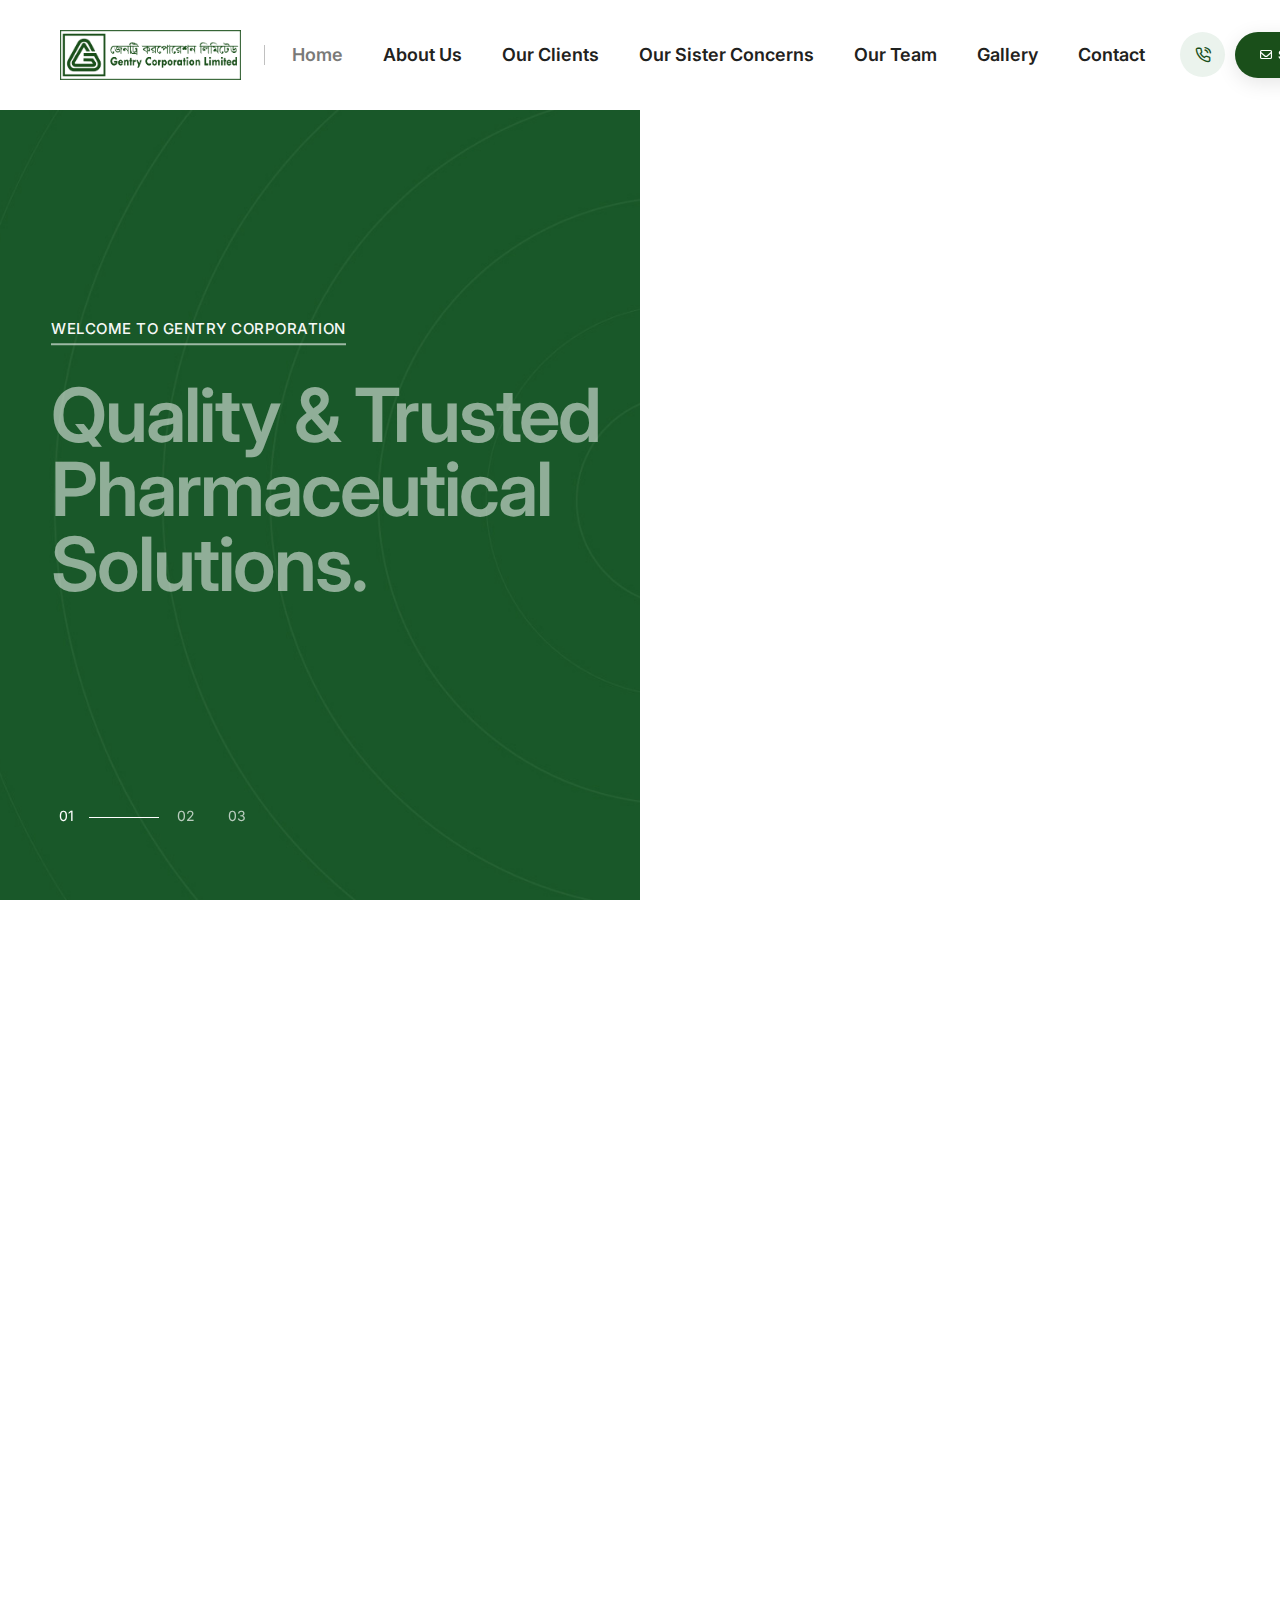
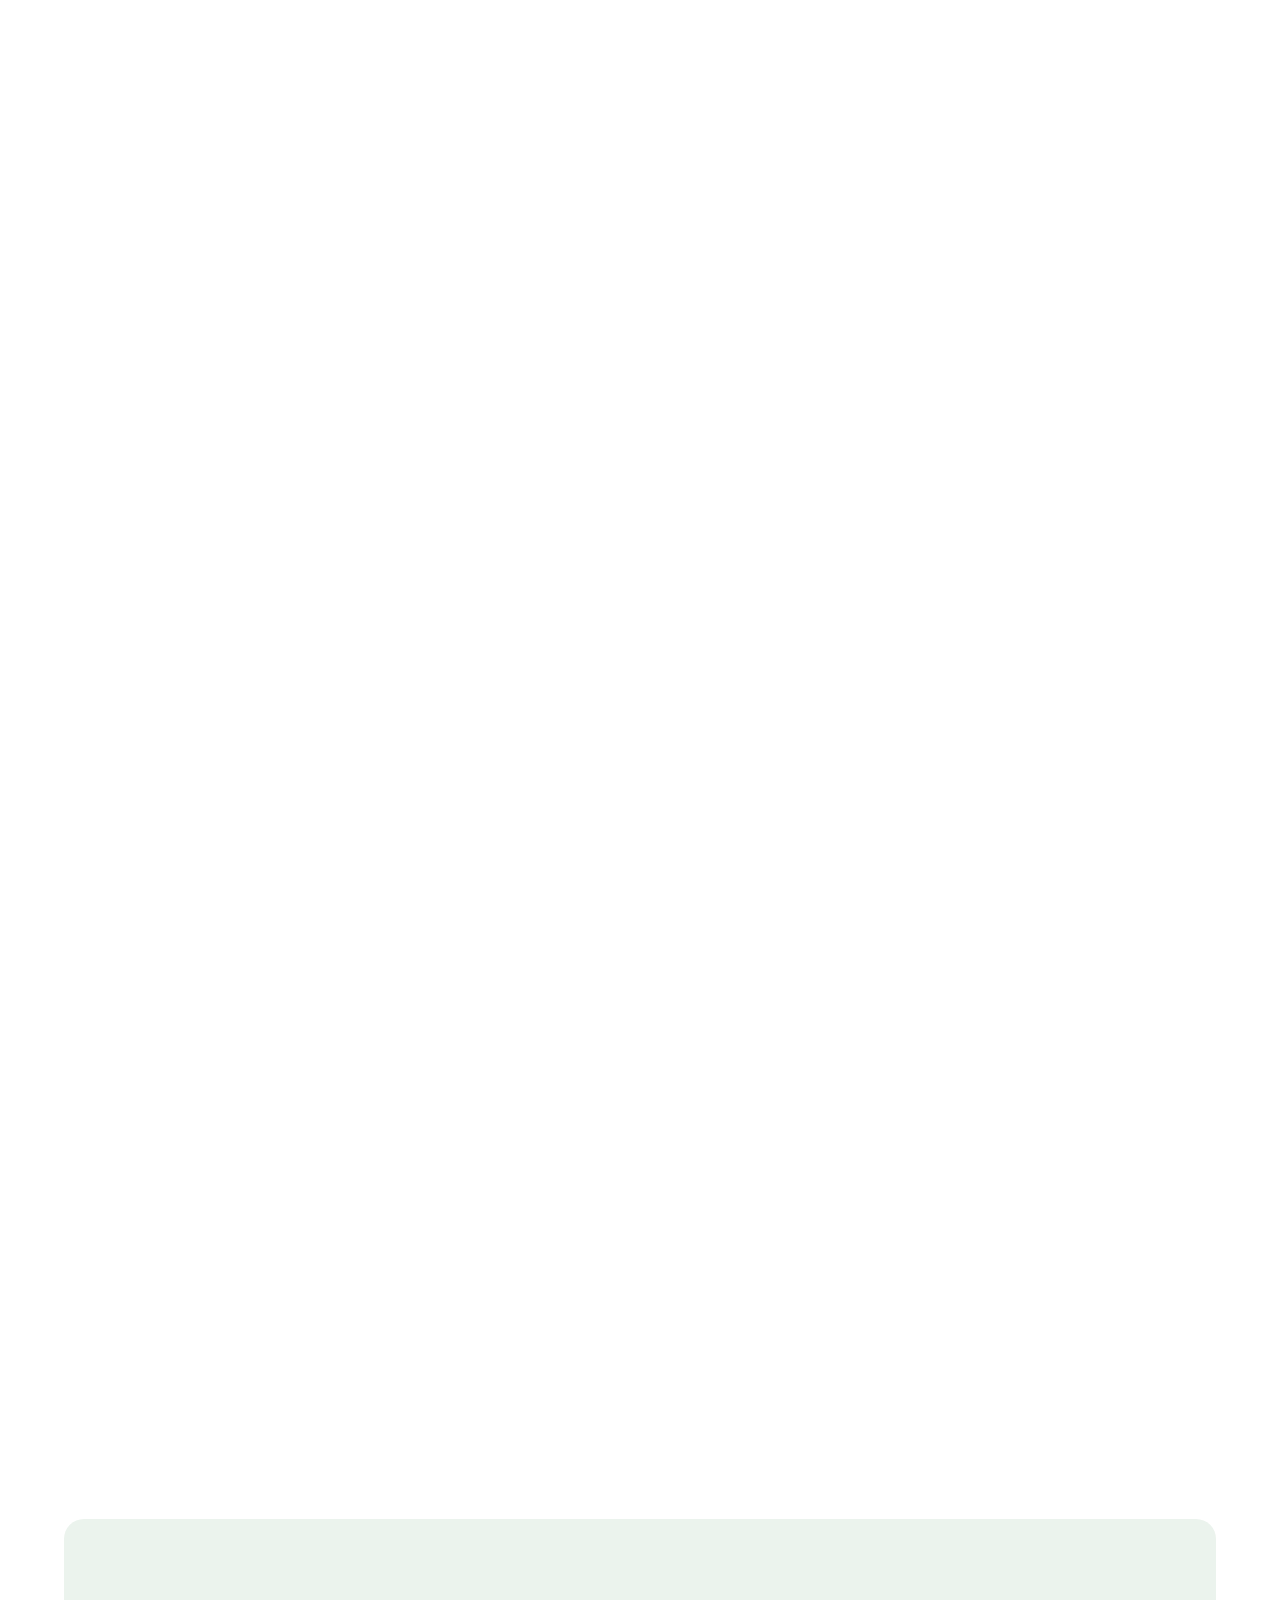
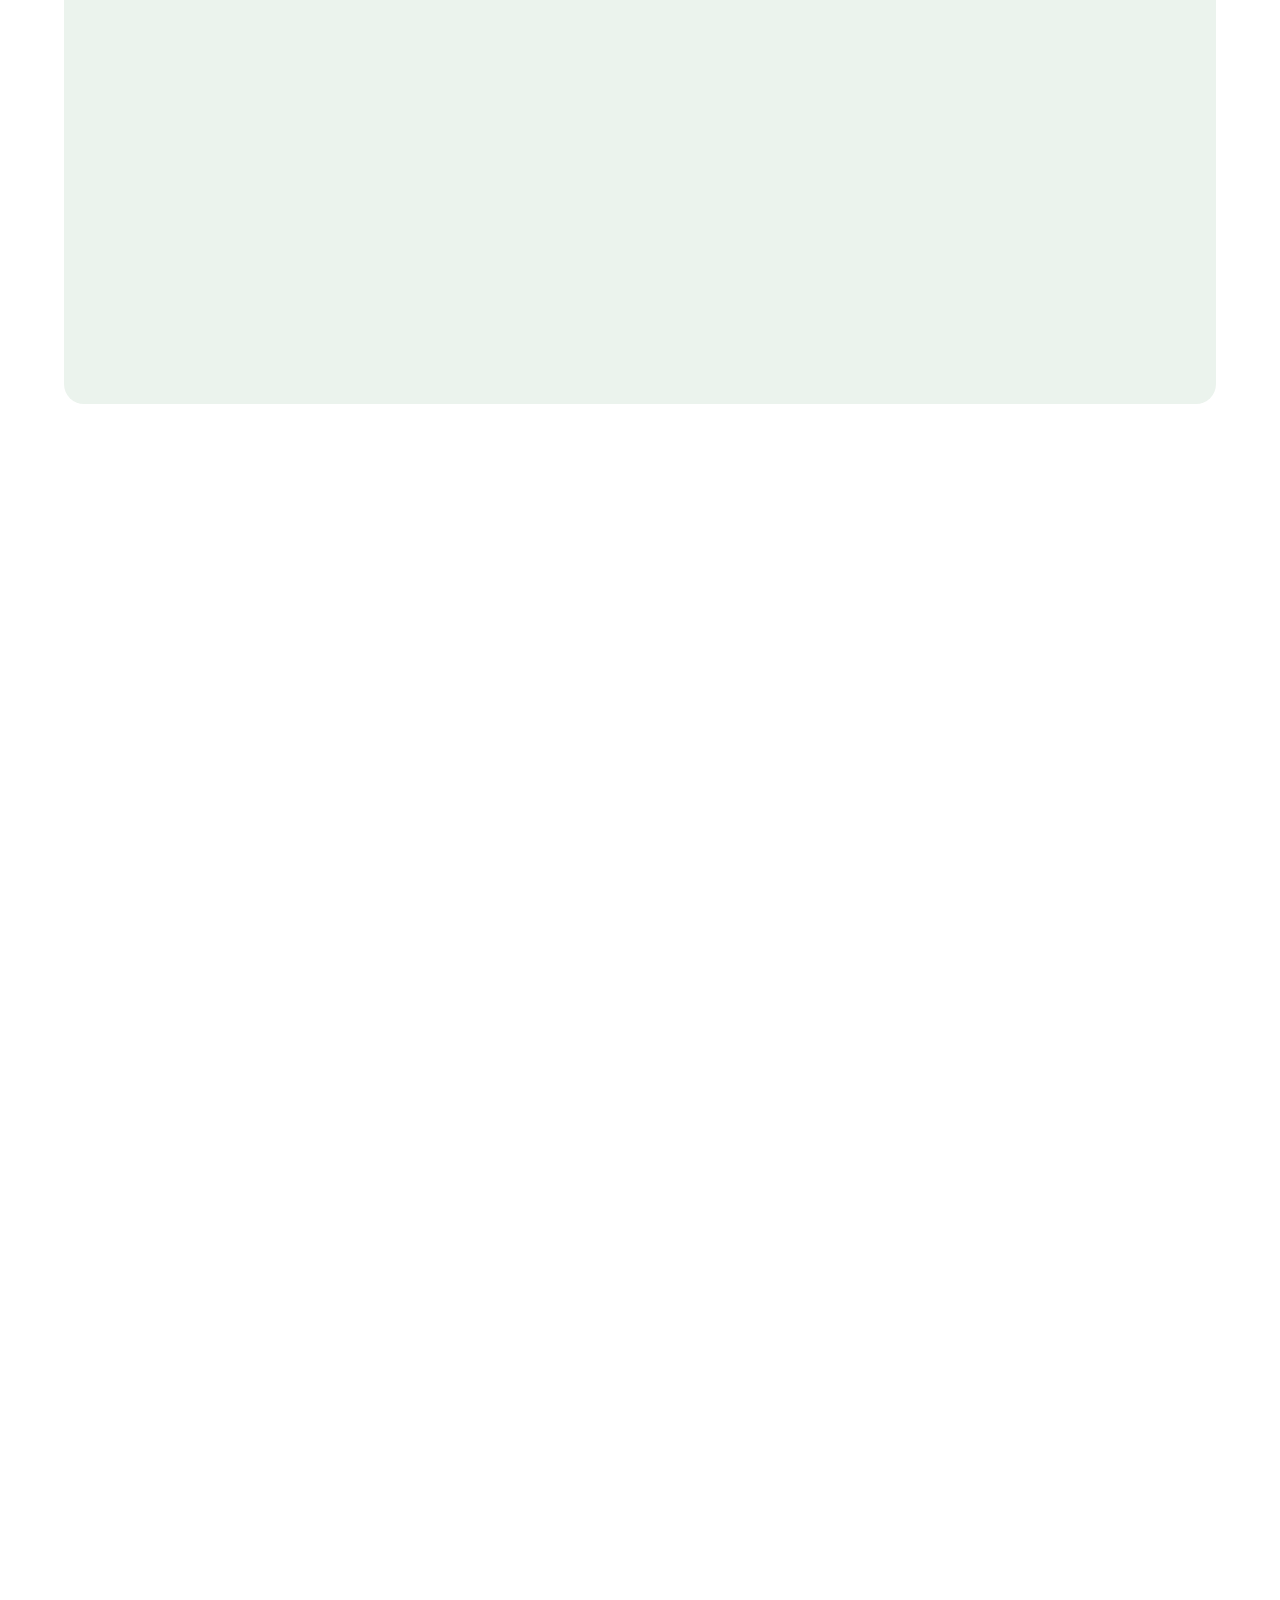
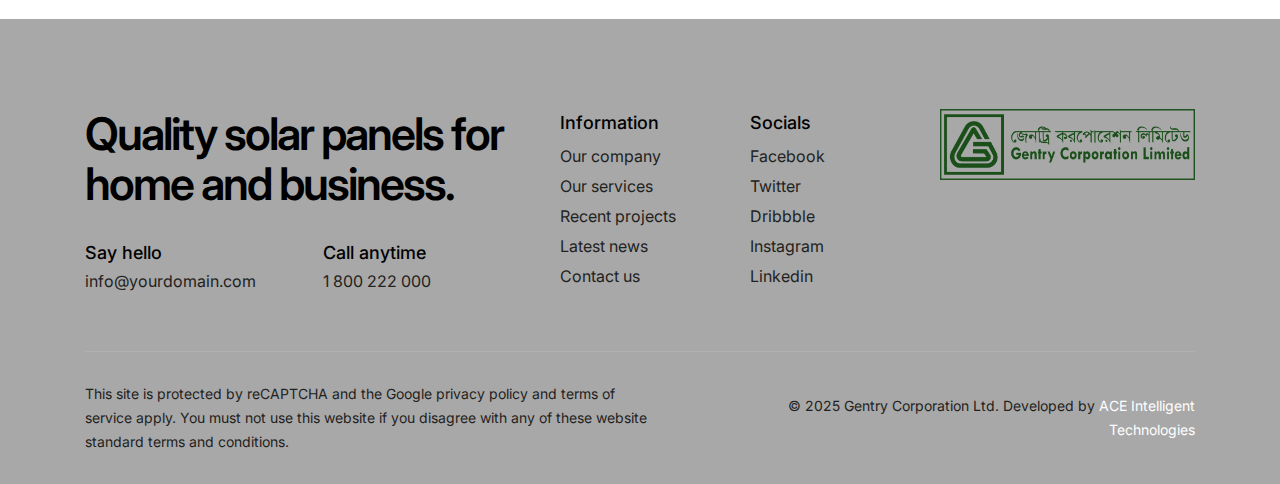
==== commit 8b29655e: "Updated Home Page, Added Clients Page" ====
--- a/index.html
+++ b/index.html
@@ -21,6 +21,7 @@
         <link rel="stylesheet" href="css/style.css"/>
         <link rel="stylesheet" href="css/responsive.css"/>
         <link rel="stylesheet" href="demos/green-energy/green-energy.css"/>
+        <link rel="stylesheet" href="https://cdnjs.cloudflare.com/ajax/libs/font-awesome/6.7.2/css/all.min.css" integrity="sha512-Evv84Mr4kqVGRNSgIGL/F/aIDqQb7xQ2vcrdIwxfjThSH8CSR7PBEakCr51Ck+w+/U6swU2Im1vVX0SVk9ABhg==" crossorigin="anonymous" referrerpolicy="no-referrer" />
     </head>
     <body data-mobile-nav-style="classic">
         <!-- start header -->
@@ -45,18 +46,11 @@
                         <div class="collapse navbar-collapse justify-content-center" id="navbarNav">
                             <ul class="navbar-nav">
                                 <li class="nav-item"><a href="index.html" class="nav-link">Home</a></li> 
-                                <li class="nav-item"><a href="about.html" class="nav-link">About</a></li>
-                                <li class="nav-item dropdown dropdown-with-icon-style02"><a href="services.html" class="nav-link">Services</a>
-                                    <i class="fa-solid fa-angle-down dropdown-toggle" id="navbarDropdownMenuLink" role="button" data-bs-toggle="dropdown" aria-expanded="false"></i>
-                                    <ul class="dropdown-menu" aria-labelledby="navbarDropdownMenuLink1"> 
-                                        <li><a href="services-details.html"><i class="line-icon-Solar align-middle text-base-color"></i>Solar panel solutions</a></li>
-                                        <li><a href="services-details.html"><i class="line-icon-Battery-Charge align-middle text-base-color"></i>Battery materials</a></li>
-                                        <li><a href="services-details.html"><i class="line-icon-Wind-Turbine align-middle text-base-color"></i>Wind turbine installation</a></li>
-                                        <li><a href="services-details.html"><i class="line-icon-Green-Energy align-middle text-base-color"></i>Renewable energy</a></li>
-                                    </ul>
-                                </li>
-                                <li class="nav-item"><a href="projects.html" class="nav-link">Project</a></li>
-                                <li class="nav-item"><a href="blog.html" class="nav-link">Blog</a></li>
+                                <li class="nav-item"><a href="about.html" class="nav-link">About Us</a></li>
+                                <li class="nav-item"><a href="clients.html" class="nav-link">Our Clients</a></li>
+                                <li class="nav-item"><a href="sister-concerns.html" class="nav-link">Our Sister Concerns</a></li>
+                                <li class="nav-item"><a href="team.html" class="nav-link">Our Team</a></li>
+                                <li class="nav-item"><a href="gallery.html" class="nav-link">Gallery</a></li>
                                 <li class="nav-item"><a href="contact.html" class="nav-link">Contact</a></li>
                             </ul>
                         </div>
@@ -85,108 +79,135 @@
         <section class="p-0 top-space-margin position-relative overflow-hidden">
             <div class="swiper full-screen swiper-number-pagination-style-01 md-h-auto magic-cursor" data-slider-options='{ "slidesPerView": 1, "loop": true, "pagination": { "el": ".swiper-number", "clickable": true }, "navigation": { "nextEl": ".slider-one-slide-next-1", "prevEl": ".slider-one-slide-prev-1" }, "autoplay": { "delay": 4000, "disableOnInteraction": false },  "keyboard": { "enabled": true, "onlyInViewport": true }, "effect": "slide" }' data-number-pagination="1">
                 <div class="swiper-wrapper">
-                    <!-- start slider item -->
-                    <div class="swiper-slide" > 
-                        <div class="container-fluid h-100 g-0">
-                            <div class="row h-100 p-0">
-                                <div class="col-xxl-5 col-lg-6 text-white bg-very-light-green cover-background ps-6 xxl-ps-4 sm-ps-15px order-2 order-lg-1 md-pt-50px md-pb-15 xs-pb-20" style="background-image:url('images/demo-green-energy-slider-left-01.jpg');" >
-                                    <div class="d-flex justify-content-center align-items-lg-start align-items-center text-lg-start text-center flex-column h-100" data-anime='{ "el": "childs", "translateY": [30, 0], "opacity": [0,1], "duration": 600, "delay": 0, "staggervalue": 300, "easing": "easeOutQuad" }'>
-                                        <span class="fs-15 fw-500 ls-05px mb-20px d-inline-block border-bottom border-2 border-color-transparent-white-very-light text-uppercase">Welcome to green energy</span>
-                                        <div class="fs-75 lg-fs-55 fw-600 ls-minus-2px md-w-80 sm-w-100 xs-w-90">
-                                            <span>Renewable and green</span>
-                                            <span class="position-relative z-index-1">energy<span><img src="images/demo-green-energy-highlight-separator.svg" alt="" class="position-absolute bottom-5px left-0px w-100 z-index-minus-1"></span></span>
-                                            <span>industry.</span>
-                                        </div>
-                                        <div class="d-inline-block mt-45px sm-mt-30px">
-                                            <a href="demo-green-energy-about.html" class="btn btn-extra-large btn-white btn-rounded btn-switch-text btn-box-shadow d-inline-block me-20px sm-me-10px align-middle left-icon">
-                                                <span>
-                                                    <span><i class="feather icon-feather-thumbs-up"></i></span>
-                                                    <span class="btn-double-text ls-minus-05px" data-text="Discover more">Discover more</span>
-                                                </span>
-                                            </a>
-                                            <a href="demo-green-energy-services.html" class="btn btn-link btn-hover-animation-switch fw-500 btn-extra-large text-white btn-icon-left xs-mt-15px">
-                                                <span>
-                                                    <span class="btn-text">View services</span>
-                                                    <span class="btn-icon"><i class="feather icon-feather-box"></i></span>
-                                                    <span class="btn-icon"><i class="feather icon-feather-box"></i></span>
-                                                </span> 
-                                            </a>
-                                        </div>
-                                    </div>
-                                </div>
-                                <div class="col-xxl-7 col-lg-6 cover-background sm-background-position-top-center order-1 order-lg-2 md-h-500px sm-h-400px" style="background-image:url('https://placehold.co/1200x1000');"></div>
-                            </div> 
-                        </div>
-                    </div>
-                    <!-- end slider item -->
-                    <!-- start slider item -->
-                    <div class="swiper-slide" > 
-                        <div class="container-fluid h-100 g-0">
-                            <div class="row h-100 p-0">
-                                <div class="col-xxl-5 col-lg-6 text-white bg-very-light-green cover-background ps-6 xxl-ps-4 sm-ps-15px order-2 order-lg-1 md-pt-50px md-pb-15 xs-pb-20" style="background-image:url('images/demo-green-energy-slider-left-01.jpg');" >
-                                    <div class="d-flex justify-content-center align-items-lg-start align-items-center text-lg-start text-center flex-column h-100" data-anime='{ "el": "childs", "translateY": [30, 0], "opacity": [0,1], "duration": 600, "delay": 0, "staggervalue": 300, "easing": "easeOutQuad" }'>
-                                        <span class="fs-15 fw-500 ls-05px mb-20px d-inline-block border-bottom border-2 border-color-transparent-white-very-light text-uppercase">Green savings, bright future</span>
-                                        <div class="fs-75 lg-fs-55 fw-600 ls-minus-2px md-w-80 sm-w-100 xs-w-90">
-                                            <span>Cost-effective green</span>
-                                            <span class="position-relative z-index-1">energy<span><img src="images/demo-green-energy-highlight-separator.svg" alt="" class="position-absolute bottom-5px left-0px w-100 z-index-minus-1"></span></span>
-                                            <span>options.</span>
-                                        </div>
-                                        <div class="d-inline-block mt-45px sm-mt-30px">
-                                            <a href="demo-green-energy-about.html" class="btn btn-extra-large btn-white btn-rounded btn-switch-text btn-box-shadow d-inline-block me-20px sm-me-10px align-middle left-icon">
-                                                <span>
-                                                    <span><i class="feather icon-feather-thumbs-up"></i></span>
-                                                    <span class="btn-double-text ls-minus-05px" data-text="Discover more">Discover more</span>
-                                                </span>
-                                            </a>
-                                            <a href="demo-green-energy-services.html" class="btn btn-link btn-hover-animation-switch fw-500 btn-extra-large text-white btn-icon-left xs-mt-15px">
-                                                <span>
-                                                    <span class="btn-text">View services</span>
-                                                    <span class="btn-icon"><i class="feather icon-feather-box"></i></span>
-                                                    <span class="btn-icon"><i class="feather icon-feather-box"></i></span>
-                                                </span> 
-                                            </a>
-                                        </div>
-                                    </div>
-                                </div>
-                                <div class="col-xxl-7 col-lg-6 cover-background sm-background-position-top-center order-1 order-lg-2 md-h-500px sm-h-400px" style="background-image:url('https://placehold.co/1090x908');"></div>
-                            </div> 
-                        </div>
-                    </div>
-                    <!-- end slider item -->
-                    <!-- start slider item -->
-                    <div class="swiper-slide" >
-                        <div class="container-fluid h-100 g-0">
-                            <div class="row h-100 p-0">
-                                <div class="col-xxl-5 col-lg-6 text-white bg-very-light-green cover-background ps-6 xxl-ps-4 sm-ps-15px order-2 order-lg-1 md-pt-50px md-pb-15 xs-pb-20" style="background-image:url('images/demo-green-energy-slider-left-01.jpg');">
-                                    <div class="d-flex justify-content-center align-items-lg-start align-items-center text-lg-start text-center flex-column h-100" data-anime='{ "el": "childs", "translateY": [30, 0], "opacity": [0,1], "duration": 600, "delay": 0, "staggervalue": 300, "easing": "easeOutQuad" }'>
-                                        <span class="fs-15 fw-500 ls-05px mb-20px d-inline-block border-bottom border-2 border-color-transparent-white-very-light text-uppercase">Green energy innovations</span>
-                                        <div class="fs-75 lg-fs-55 fw-600 ls-minus-2px md-w-80 sm-w-100 xs-w-90">
-                                            <span>Strategies for green</span>
-                                            <span class="position-relative z-index-1">energy<span><img src="images/demo-green-energy-highlight-separator.svg" alt="" class="position-absolute bottom-5px left-0px w-100 z-index-minus-1"></span></span>
-                                            <span>growth.</span>
-                                        </div>
-                                        <div class="d-inline-block mt-45px sm-mt-30px">
-                                            <a href="demo-green-energy-about.html" class="btn btn-extra-large btn-white btn-rounded btn-switch-text btn-box-shadow d-inline-block me-20px sm-me-10px align-middle left-icon">
-                                                <span>
-                                                    <span><i class="feather icon-feather-thumbs-up"></i></span>
-                                                    <span class="btn-double-text ls-minus-05px" data-text="Discover more">Discover more</span>
-                                                </span>
-                                            </a>
-                                            <a href="demo-green-energy-services.html" class="btn btn-link btn-hover-animation-switch fw-500 btn-extra-large text-white btn-icon-left xs-mt-15px">
-                                                <span>
-                                                    <span class="btn-text">View services</span>
-                                                    <span class="btn-icon"><i class="feather icon-feather-box"></i></span>
-                                                    <span class="btn-icon"><i class="feather icon-feather-box"></i></span>
-                                                </span> 
-                                            </a>
-                                        </div>
-                                    </div>
-                                </div>
-                                <div class="col-xxl-7 col-lg-6 cover-background md-background-position-top-center order-1 order-lg-2 md-h-500px sm-h-400px" style="background-image:url('https://placehold.co/1090x908');"></div>
-                            </div> 
-                        </div>
-                    </div>
-                    <!-- end slider item -->
+<!-- start slider item -->
+<div class="swiper-slide">
+    <div class="container-fluid h-100 g-0">
+      <div class="row h-100 p-0">
+        <!-- Left Column: Text Content -->
+        <div class="col-xxl-5 col-lg-6 text-white bg-primary cover-background ps-6 xxl-ps-4 sm-ps-15px order-2 order-lg-1 md-pt-50px md-pb-15 xs-pb-20" style="background-image:url('images/demo-green-energy-slider-left-01.jpg');">
+          <div class="d-flex justify-content-center align-items-lg-start align-items-center text-lg-start text-center flex-column h-100" data-anime='{ "el": "childs", "translateY": [30, 0], "opacity": [0,1], "duration": 600, "delay": 0, "staggervalue": 300, "easing": "easeOutQuad" }'>
+            <span class="fs-15 fw-500 ls-05px mb-20px d-inline-block border-bottom border-2 border-color-transparent-white text-uppercase">
+              Welcome to Gentry Corporation
+            </span>
+            <div class="fs-75 lg-fs-55 fw-600 ls-minus-2px md-w-80 sm-w-100 xs-w-90">
+              <span>Quality & Trusted</span>
+              <span class="position-relative z-index-1">
+                Pharmaceutical<span>
+                  <img src="images/gentry-highlight-separator.svg" alt="" class="position-absolute bottom-5px left-0px w-100 z-index-minus-1">
+                </span>
+              </span>
+              <span>Solutions.</span>
+            </div>
+            <div class="d-inline-block mt-45px sm-mt-30px">
+              <a href="about-us.html" class="btn btn-extra-large btn-white btn-rounded btn-switch-text btn-box-shadow d-inline-block me-20px sm-me-10px align-middle left-icon">
+                <span>
+                  <span><i class="feather icon-feather-thumbs-up"></i></span>
+                  <span class="btn-double-text ls-minus-05px" data-text="Learn More">Learn More</span>
+                </span>
+              </a>
+              <a href="services.html" class="btn btn-link btn-hover-animation-switch fw-500 btn-extra-large text-white btn-icon-left xs-mt-15px">
+                <span>
+                  <span class="btn-text">Our Services</span>
+                  <span class="btn-icon"><i class="feather icon-feather-box"></i></span>
+                  <span class="btn-icon"><i class="feather icon-feather-box"></i></span>
+                </span>
+              </a>
+            </div>
+          </div>
+        </div>
+        <!-- Right Column: Background Image -->
+        <div class="col-xxl-7 col-lg-6 cover-background sm-background-position-top-center order-1 order-lg-2 md-h-500px sm-h-400px" style="background-image:url('https://placehold.co/1200x1000?text=Pharmaceutical+Industry');"></div>
+      </div>
+    </div>
+  </div>
+  <!-- end slider item -->
+  
+  <!-- start slider item -->
+  <div class="swiper-slide">
+    <div class="container-fluid h-100 g-0">
+      <div class="row h-100 p-0">
+        <!-- Left Column: Text Content -->
+        <div class="col-xxl-5 col-lg-6 text-white bg-primary cover-background ps-6 xxl-ps-4 sm-ps-15px order-2 order-lg-1 md-pt-50px md-pb-15 xs-pb-20" style="background-image:url('images/demo-green-energy-slider-left-01.jpg');">
+          <div class="d-flex justify-content-center align-items-lg-start align-items-center text-lg-start text-center flex-column h-100" data-anime='{ "el": "childs", "translateY": [30, 0], "opacity": [0,1], "duration": 600, "delay": 0, "staggervalue": 300, "easing": "easeOutQuad" }'>
+            <span class="fs-15 fw-500 ls-05px mb-20px d-inline-block border-bottom border-2 border-color-transparent-white text-uppercase">
+              Excellence in Pharma
+            </span>
+            <div class="fs-75 lg-fs-55 fw-600 ls-minus-2px md-w-80 sm-w-100 xs-w-90">
+              <span>Delivering premium</span>
+              <span class="position-relative z-index-1">
+                Medicinal<span>
+                  <img src="images/gentry-highlight-separator.svg" alt="" class="position-absolute bottom-5px left-0px w-100 z-index-minus-1">
+                </span>
+              </span>
+              <span>solutions.</span>
+            </div>
+            <div class="d-inline-block mt-45px sm-mt-30px">
+              <a href="about-us.html" class="btn btn-extra-large btn-white btn-rounded btn-switch-text btn-box-shadow d-inline-block me-20px sm-me-10px align-middle left-icon">
+                <span>
+                  <span><i class="feather icon-feather-thumbs-up"></i></span>
+                  <span class="btn-double-text ls-minus-05px" data-text="Learn More">Learn More</span>
+                </span>
+              </a>
+              <a href="products.html" class="btn btn-link btn-hover-animation-switch fw-500 btn-extra-large text-white btn-icon-left xs-mt-15px">
+                <span>
+                  <span class="btn-text">Our Products</span>
+                  <span class="btn-icon"><i class="feather icon-feather-box"></i></span>
+                  <span class="btn-icon"><i class="feather icon-feather-box"></i></span>
+                </span>
+              </a>
+            </div>
+          </div>
+        </div>
+        <!-- Right Column: Background Image -->
+        <div class="col-xxl-7 col-lg-6 cover-background sm-background-position-top-center order-1 order-lg-2 md-h-500px sm-h-400px" style="background-image:url('https://placehold.co/1090x908?text=Pharmaceutical+Products');"></div>
+      </div>
+    </div>
+  </div>
+  <!-- end slider item -->
+  
+  <!-- start slider item -->
+  <div class="swiper-slide">
+    <div class="container-fluid h-100 g-0">
+      <div class="row h-100 p-0">
+        <!-- Left Column: Text Content -->
+        <div class="col-xxl-5 col-lg-6 text-white bg-primary cover-background ps-6 xxl-ps-4 sm-ps-15px order-2 order-lg-1 md-pt-50px md-pb-15 xs-pb-20" style="background-image:url('images/demo-green-energy-slider-left-01.jpg');">
+          <div class="d-flex justify-content-center align-items-lg-start align-items-center text-lg-start text-center flex-column h-100" data-anime='{ "el": "childs", "translateY": [30, 0], "opacity": [0,1], "duration": 600, "delay": 0, "staggervalue": 300, "easing": "easeOutQuad" }'>
+            <span class="fs-15 fw-500 ls-05px mb-20px d-inline-block border-bottom border-2 border-color-transparent-white text-uppercase">
+              Innovative Chemical Solutions
+            </span>
+            <div class="fs-75 lg-fs-55 fw-600 ls-minus-2px md-w-80 sm-w-100 xs-w-90">
+              <span>Driving innovation in</span>
+              <span class="position-relative z-index-1">
+                Chemical<span>
+                  <img src="images/gentry-highlight-separator.svg" alt="" class="position-absolute bottom-5px left-0px w-100 z-index-minus-1">
+                </span>
+              </span>
+              <span>distribution.</span>
+            </div>
+            <div class="d-inline-block mt-45px sm-mt-30px">
+              <a href="about-us.html" class="btn btn-extra-large btn-white btn-rounded btn-switch-text btn-box-shadow d-inline-block me-20px sm-me-10px align-middle left-icon">
+                <span>
+                  <span><i class="feather icon-feather-thumbs-up"></i></span>
+                  <span class="btn-double-text ls-minus-05px" data-text="Learn More">Learn More</span>
+                </span>
+              </a>
+              <a href="services.html" class="btn btn-link btn-hover-animation-switch fw-500 btn-extra-large text-white btn-icon-left xs-mt-15px">
+                <span>
+                  <span class="btn-text">Our Services</span>
+                  <span class="btn-icon"><i class="feather icon-feather-box"></i></span>
+                  <span class="btn-icon"><i class="feather icon-feather-box"></i></span>
+                </span>
+              </a>
+            </div>
+          </div>
+        </div>
+        <!-- Right Column: Background Image -->
+        <div class="col-xxl-7 col-lg-6 cover-background md-background-position-top-center order-1 order-lg-2 md-h-500px sm-h-400px" style="background-image:url('https://placehold.co/1090x908?text=Chemical+Solutions');"></div>
+      </div>
+    </div>
+  </div>
+  <!-- end slider item -->
+  
                 </div>
                 <!-- start slider navigation -->
                 <div class="position-relative">
@@ -209,7 +230,7 @@
                         </a>
                         <!-- end popup video -->
                     </div>
-                    <div class="col-md-7 p-7 sm-p-0 bg-white text-center">
+                    <!-- <div class="col-md-7 p-7 sm-p-0 bg-white text-center">
                         <div class="fs-24 lg-fs-20 lh-32 lg-lh-24 text-dark-gray ls-minus-1px mb-20px md-mb-15px">We are providing awesome <span class="fw-600">20+ green energy</span> services.</div>
                         <div class="d-inline-block w-100 newsletter-style-02 position-relative">
                             <form action="email-templates/subscribe-newsletter.php" method="post" class="position-relative w-100">
@@ -220,7 +241,7 @@
                             </form>
                         </div>
                         <span class="fs-12 lh-20 mt-5px d-inline-block">*You agree to green energy terms of service.</span>
-                    </div>
+                    </div> -->
                 </div>
             </div>
         </section>
@@ -228,618 +249,571 @@
         <!-- start section -->
         <section>
             <div class="container"> 
+                <!-- About Our Solutions Section -->
                 <div class="row justify-content-center mb-6 md-mb-50px">                    
-                    <div class="col-lg-7 col-12 md-mb-35px last-paragraph-no-margin" data-anime='{ "el": "childs", "translateY": [30, 0], "opacity": [0,1], "duration": 600, "delay": 0, "staggervalue": 300, "easing": "easeOutQuad" }'>
-                        <div class="mb-10px">
-                            <span class="w-30px h-2px fs-15 d-inline-block bg-base-color me-5px align-middle"></span>
-                            <span class="text-uppercase text-base-color fs-16 fw-600 d-inline-block">About renewable energy</span>
-                        </div>
-                        <h2 class="text-dark-gray fw-700 ls-minus-2px">We are the top renewable energy solutions.</h2>
-                        <p class="w-85 lg-w-100">Each of these renewable energy sources has its advantages and challenges, and their adoption is dependent on factors like geographical location, available resources technological advancements, and economic feasibility.</p>
-                    </div>
-                    <div class="col-xl-4 col-lg-5 offset-xl-1 col-12">
-                        <div class="border-radius-10px overflow-hidden" data-anime='{ "translateY": [30, 0], "opacity": [0,1], "duration": 600, "delay": 0, "staggervalue": 300, "easing": "easeOutQuad" }'>
-                            <div class="p-30px bg-very-light-green text-center">
-                                <span class="fs-24 ls-minus-05px fw-600 text-dark-gray">Since 2010, our happy customers have avoided.</span>
-                            </div>
-                            <div class="feature-box feature-box-left-icon-middle bg-base-color p-8 overflow-hidden last-paragraph-no-margin">
-                                <div class="feature-box-icon me-15px">
-                                    <img src="https://placehold.co/70x70" alt="">
-                                </div>
-                                <div class="feature-box-content">
-                                    <span class="d-inline-block fs-45 xl-fs-30 lg-fs-24 text-white fw-700 ls-minus-2px">612,845,31+</span>
-                                    <p class="text-white fs-18">Pounds of CO2.</p>
-                                </div>
-                            </div>  
-                        </div>
-                    </div>
-                </div>
+                  <div class="col-lg-7 col-12 md-mb-35px last-paragraph-no-margin" data-anime='{ "el": "childs", "translateY": [30, 0], "opacity": [0,1], "duration": 600, "delay": 0, "staggervalue": 300, "easing": "easeOutQuad" }'>
+                    <div class="mb-10px">
+                      <span class="w-30px h-2px fs-15 d-inline-block bg-base-color me-5px align-middle"></span>
+                      <span class="text-uppercase text-base-color fs-16 fw-600 d-inline-block">About Our Solutions</span>
+                    </div>
+                    <h2 class="text-dark-gray fw-700 ls-minus-2px">Leading Pharmaceutical &amp; Chemical Innovations.</h2>
+                    <p class="w-85 lg-w-100">At Gentry Corporation, we harness cutting-edge research and robust manufacturing processes to deliver high-quality pharmaceutical products and chemical solutions that drive health, safety, and progress across global markets.</p>
+                  </div>
+                  <div class="col-xl-4 col-lg-5 offset-xl-1 col-12">
+                    <div class="border-radius-10px overflow-hidden" data-anime='{ "translateY": [30, 0], "opacity": [0,1], "duration": 600, "delay": 0, "staggervalue": 300, "easing": "easeOutQuad" }'>
+                      <div class="p-30px bg-light-gray text-center">
+                        <span class="fs-24 ls-minus-05px fw-600 text-dark-gray">Since 2009, our partners have trusted us to deliver excellence.</span>
+                      </div>
+                      <div class="feature-box feature-box-left-icon-middle bg-base-color p-8 overflow-hidden last-paragraph-no-margin">
+                        <div class="feature-box-icon me-15px">
+                          <i class="fas fa-shipping-fast fa-2x text-white"></i>
+                        </div>
+                        <div class="feature-box-content">
+                          <span class="d-inline-block fs-45 xl-fs-30 lg-fs-24 text-white fw-700 ls-minus-2px">1,200,000+</span>
+                          <p class="text-white fs-18">Products Delivered</p>
+                        </div>
+                      </div>  
+                    </div>
+                  </div>
+                </div>
+                
+                <!-- Features Box Items -->
                 <div class="row row-cols-1 row-cols-lg-4 row-cols-sm-2 justify-content-center mb-6 sm-mb-50px" data-anime='{ "el": "childs", "translateY": [30, 0], "opacity": [0,1], "duration": 600, "delay": 0, "staggervalue": 150, "easing": "easeOutQuad" }'>
-                    <!-- start features box item -->
-                    <div class="col custom-icon-with-text-style-02 border-end xs-border-end-0 md-mb-30px">
-                        <div class="feature-box last-paragraph-no-margin">
-                            <div class="feature-box-icon">
-                                <img class="custom-image-icon mb-30px" src="https://placehold.co/64x64" alt="" />
-                            </div>
-                            <div class="feature-box-content">
-                                <span class="d-block fs-20 fw-600 text-dark-gray mb-10px">Energy solutions</span>
-                                <p class="w-80 xl-w-100 mx-auto">Energy solutions delivers resource and environmental impacts benefit society.</p>
-                            </div>
-                        </div>
-                    </div>
-                    <!-- end features box item -->
-                    <!-- start features box item -->
-                    <div class="col custom-icon-with-text-style-02 border-end md-border-end-0 md-mb-30px">
-                        <div class="feature-box last-paragraph-no-margin">
-                            <div class="feature-box-icon">
-                                <img class="custom-image-icon mb-30px" src="https://placehold.co/64x64" alt="" />
-                            </div>
-                            <div class="feature-box-content">
-                                <span class="d-block fs-20 fw-600 text-dark-gray mb-10px">Global expertise</span>
-                                <p class="w-80 xl-w-100 mx-auto">Energy solutions delivers resource and environmental impacts benefit society.</p>
-                            </div>
-                        </div>
-                    </div>
-                    <!-- end features box item -->
-                    <!-- start features box item -->
-                    <div class="col custom-icon-with-text-style-02 border-end xs-border-end-0 xs-mb-30px">
-                        <div class="feature-box last-paragraph-no-margin">
-                            <div class="feature-box-icon">
-                                <img class="custom-image-icon mb-30px" src="https://placehold.co/64x64" alt="" />
-                            </div>
-                            <div class="feature-box-content">
-                                <span class="d-block fs-20 fw-600 text-dark-gray mb-10px">Commercial use</span>
-                                <p class="w-80 xl-w-100 mx-auto">Energy solutions delivers resource and environmental impacts benefit society.</p>
-                            </div>
-                        </div>
-                    </div>
-                    <!-- end features box item -->
-                    <!-- start features box item -->
-                    <div class="col custom-icon-with-text-style-02">
-                        <div class="feature-box last-paragraph-no-margin">
-                            <div class="feature-box-icon">
-                                <img class="custom-image-icon mb-30px" src="https://placehold.co/64x64" alt="" />
-                            </div>
-                            <div class="feature-box-content">
-                                <span class="d-block fs-20 fw-600 text-dark-gray mb-10px">Residential use</span>
-                                <p class="w-80 xl-w-100 mx-auto">Energy solutions delivers resource and environmental impacts benefit society.</p>
-                            </div>
-                        </div>
-                    </div>
-                    <!-- end features box item -->
-                </div>
-                <div class="row justify-content-center g-0" data-anime='{ "translateY": [30, 0], "opacity": [0,1], "duration": 600, "delay": 0, "staggervalue": 150, "easing": "easeOutQuad" }'>
-                    <div class="col-auto pt-15px pb-15px ps-40px pe-40px md-ps-25px md-pe-25px bg-very-light-green border-radius-100px">
-                        <div class="feature-box feature-box-left-icon-middle">
-                            <div class="feature-box-icon me-10px">
-                                <img src="https://placehold.co/32x32" alt="">
-                            </div>
-                            <div class="feature-box-content text-dark-gray fs-18">
-                                Discover independence through the power of solar. <a href="demo-green-energy-project.html" class="text-dark-gray fw-600">Explore our plans</a>
-                            </div>
-                        </div>
-                    </div>
-                </div>
-            </div>
+                  <!-- start features box item -->
+                  <div class="col custom-icon-with-text-style-02 border-end xs-border-end-0 md-mb-30px">
+                    <div class="feature-box last-paragraph-no-margin">
+                      <div class="feature-box-icon">
+                        <i class="fas fa-flask fa-2x text-base-color mb-30px"></i>
+                      </div>
+                      <div class="feature-box-content">
+                        <span class="d-block fs-20 fw-600 text-dark-gray mb-10px">Innovative Formulations</span>
+                        <p class="w-80 xl-w-100 mx-auto">Our advanced formulations set new standards in efficacy and safety.</p>
+                      </div>
+                    </div>
+                  </div>
+                  <!-- end features box item -->
+                  <!-- start features box item -->
+                  <div class="col custom-icon-with-text-style-02 border-end md-border-end-0 md-mb-30px">
+                    <div class="feature-box last-paragraph-no-margin">
+                      <div class="feature-box-icon">
+                        <i class="fas fa-globe fa-2x text-base-color mb-30px"></i>
+                      </div>
+                      <div class="feature-box-content">
+                        <span class="d-block fs-20 fw-600 text-dark-gray mb-10px">Global Expertise</span>
+                        <p class="w-80 xl-w-100 mx-auto">Leveraging international standards to serve markets worldwide.</p>
+                      </div>
+                    </div>
+                  </div>
+                  <!-- end features box item -->
+                  <!-- start features box item -->
+                  <div class="col custom-icon-with-text-style-02 border-end xs-border-end-0 xs-mb-30px">
+                    <div class="feature-box last-paragraph-no-margin">
+                      <div class="feature-box-icon">
+                        <i class="fas fa-handshake fa-2x text-base-color mb-30px"></i>
+                      </div>
+                      <div class="feature-box-content">
+                        <span class="d-block fs-20 fw-600 text-dark-gray mb-10px">Commercial Solutions</span>
+                        <p class="w-80 xl-w-100 mx-auto">Ensuring efficient supply chains and timely product delivery.</p>
+                      </div>
+                    </div>
+                  </div>
+                  <!-- end features box item -->
+                  <!-- start features box item -->
+                  <div class="col custom-icon-with-text-style-02">
+                    <div class="feature-box last-paragraph-no-margin">
+                      <div class="feature-box-icon">
+                        <i class="fas fa-microscope fa-2x text-base-color mb-30px"></i>
+                      </div>
+                      <div class="feature-box-content">
+                        <span class="d-block fs-20 fw-600 text-dark-gray mb-10px">R&amp;D Excellence</span>
+                        <p class="w-80 xl-w-100 mx-auto">Pioneering research to drive the next generation of healthcare solutions.</p>
+                      </div>
+                    </div>
+                  </div>
+                  <!-- end features box item -->
+                </div>
+                
+                <!-- Call-to-Action Feature Box -->
+                <!-- <div class="row justify-content-center g-0" data-anime='{ "translateY": [30, 0], "opacity": [0,1], "duration": 600, "delay": 0, "staggervalue": 150, "easing": "easeOutQuad" }'>
+                  <div class="col-auto pt-15px pb-15px ps-40px pe-40px md-ps-25px md-pe-25px bg-light-gray border-radius-100px">
+                    <div class="feature-box feature-box-left-icon-middle">
+                      <div class="feature-box-icon me-10px">
+                        <i class="fas fa-search fa-lg text-dark-gray"></i>
+                      </div>
+                      <div class="feature-box-content text-dark-gray fs-18">
+                        Discover cutting-edge pharmaceutical research. <a href="portfolio.html" class="text-dark-gray fw-600">Explore our portfolio</a>
+                      </div>
+                    </div>
+                  </div>
+                </div> -->
+              </div>
+              
+              
         </section>
         <!-- end section -->
         <!-- start section -->
         <section class="p-0">
             <div class="container-fluid p-0">
-                <div class="row g-0">
-                    <div class="col-xxl-7 col-lg-6 cover-background md-h-600px sm-h-400px" style="background-image: url('https://placehold.co/1115x650');" data-anime='{ "translateX": [-30, 0], "opacity": [0,1], "duration": 600, "delay": 0, "staggervalue": 150, "easing": "easeOutQuad" }'>
-                        <a href="https://www.youtube.com/watch?v=cfXHhfNy7tU" class="absolute-middle-center bg-white d-inline-block rounded-circle video-icon-box video-icon-extra-large popup-youtube">
-                            <span>
-                                <span class="video-icon">
-                                    <i class="fa-solid fa-play text-green"></i> 
-                                    <span class="video-icon-sonar">
-                                        <span class="video-icon-sonar-bfr bg-white"></span>
-                                    </span>
-                                </span> 
-                            </span>
-                        </a>
-                    </div>
-                    <div class="col-xxl-5 col-lg-6 bg-very-light-green p-6 xl-p-4 md-p-50px sm-p-30px" data-anime='{ "el": "childs", "translateY": [30, 0], "opacity": [0,1], "duration": 600, "delay": 0, "staggervalue": 150, "easing": "easeOutQuad" }'>
-                        <div class="mb-10px">
-                            <span class="w-30px h-2px fs-15 d-inline-block bg-base-color me-5px align-middle"></span>
-                            <span class="text-uppercase text-base-color fs-16 fw-600 d-inline-block">About renewable energy</span>
-                        </div>
-                        <h3 class="text-dark-gray fw-700 ls-minus-2px w-85 xxl-w-100">Providing renewable energy solutions.</h3>
-                        <p class="w-80 sm-w-100">Geothermal energy is a clean and reliable source of renewable energy that uses heat from the earth’s core to generate electricity.</p>
-                        <div class="mb-20px">
-                            <!-- start features box item -->
-                            <div class="icon-with-text-style-08 mb-10px">
-                                <div class="feature-box feature-box-left-icon-middle">
-                                    <div class="feature-box-icon feature-box-icon-rounded w-40px h-40px bg-white box-shadow-medium-bottom rounded-circle me-10px">
-                                        <i class="fa-solid fa-check fs-14 text-dark-gray"></i> 
-                                    </div>
-                                    <div class="feature-box-content"> 
-                                        <span class="text-dark-gray fw-600">Solutions can help reduce the risk of oil spills.</span>
-                                    </div>
-                                </div>
-                            </div>
-                            <!-- end features box item -->
-                            <!-- start features box item -->
-                            <div class="icon-with-text-style-08">
-                                <div class="feature-box feature-box-left-icon-middle">
-                                    <div class="feature-box-icon feature-box-icon-rounded w-40px h-40px bg-white box-shadow-medium-bottom rounded-circle me-10px">
-                                        <i class="fa-solid fa-check fs-14 text-dark-gray"></i> 
-                                    </div>
-                                    <div class="feature-box-content"> 
-                                        <span class="text-dark-gray fw-600">Help reduce the impact of climate change.</span>
-                                    </div>
-                                </div>
-                            </div>
-                            <!-- end features box item -->
-                        </div>
-                        <div class="d-inline-flex flex-wrap">
-                            <a href="demo-green-energy-about.html" class="btn btn-extra-large btn-base-color btn-rounded btn-switch-text btn-box-shadow d-inline-block me-20px sm-me-10px align-middle left-icon mt-15px">
-                                <span>
-                                    <span><i class="feather icon-feather-thumbs-up"></i></span>
-                                    <span class="btn-double-text ls-minus-05px" data-text="Discover more">Discover more</span>
-                                </span>
-                            </a>
-                            <div class="feature-box feature-box-left-icon-middle mt-15px">
-                                <div class="feature-box-icon feature-box-icon-rounded bg-white box-shadow-medium-bottom w-65px h-65px rounded-circle me-10px">
-                                    <i class="feather icon-feather-phone-call icon-extra-medium text-dark-gray"></i>
-                                </div>
-                                <div class="feature-box-content">
-                                    <span class="d-block fs-14">Have any question?</span>
-                                    <a href="tel:1800222000" class="d-block text-dark-gray text-dark-gray-hover fs-22 fw-700 ls-minus-1px">1 800 222 000</a>
-                                </div>
-                            </div>
-                        </div>
-                    </div>
-                </div>
-            </div>
-        </section>
+              <div class="row g-0">
+                <!-- Left Column: Video Section -->
+                <div class="col-xxl-7 col-lg-6 cover-background md-h-600px sm-h-400px" style="background-image: url('https://placehold.co/1115x650?text=Pharmaceutical+Innovation');" data-anime='{ "translateX": [-30, 0], "opacity": [0,1], "duration": 600, "delay": 0, "staggervalue": 150, "easing": "easeOutQuad" }'>
+                  <a href="https://www.youtube.com/watch?v=YOUR_VIDEO_ID" class="absolute-middle-center bg-white d-inline-block rounded-circle video-icon-box video-icon-extra-large popup-youtube">
+                    <span>
+                      <span class="video-icon">
+                        <i class="fa-solid fa-play text-green"></i>
+                        <span class="video-icon-sonar">
+                          <span class="video-icon-sonar-bfr bg-white"></span>
+                        </span>
+                      </span>
+                    </span>
+                  </a>
+                </div>
+                <!-- Right Column: Content Section -->
+                <div class="col-xxl-5 col-lg-6 bg-very-light-green p-6 xl-p-4 md-p-50px sm-p-30px" data-anime='{ "el": "childs", "translateY": [30, 0], "opacity": [0,1], "duration": 600, "delay": 0, "staggervalue": 150, "easing": "easeOutQuad" }'>
+                  <div class="mb-10px">
+                    <span class="w-30px h-2px fs-15 d-inline-block bg-base-color me-5px align-middle"></span>
+                    <span class="text-uppercase text-base-color fs-16 fw-600 d-inline-block">About Our Innovations</span>
+                  </div>
+                  <h3 class="text-dark-gray fw-700 ls-minus-2px w-85 xxl-w-100">Providing Cutting-Edge Pharmaceutical Solutions.</h3>
+                  <p class="w-80 sm-w-100">Leveraging advanced research and state-of-the-art manufacturing, our products adhere to the highest quality and safety standards in the pharmaceutical and chemical sectors.</p>
+                  <div class="mb-20px">
+                    <!-- Feature Item -->
+                    <div class="icon-with-text-style-08 mb-10px">
+                      <div class="feature-box feature-box-left-icon-middle">
+                        <div class="feature-box-icon feature-box-icon-rounded w-40px h-40px bg-white box-shadow-medium-bottom rounded-circle me-10px">
+                          <i class="fa-solid fa-check fs-14 text-dark-gray"></i>
+                        </div>
+                        <div class="feature-box-content">
+                          <span class="text-dark-gray fw-600">Uncompromised quality control.</span>
+                        </div>
+                      </div>
+                    </div>
+                    <!-- Feature Item -->
+                    <div class="icon-with-text-style-08">
+                      <div class="feature-box feature-box-left-icon-middle">
+                        <div class="feature-box-icon feature-box-icon-rounded w-40px h-40px bg-white box-shadow-medium-bottom rounded-circle me-10px">
+                          <i class="fa-solid fa-check fs-14 text-dark-gray"></i>
+                        </div>
+                        <div class="feature-box-content">
+                          <span class="text-dark-gray fw-600">Driving innovation through R&amp;D.</span>
+                        </div>
+                      </div>
+                    </div>
+                  </div>
+                  <div class="d-inline-flex flex-wrap">
+                    <a href="about-us.html" class="btn btn-extra-large btn-base-color btn-rounded btn-switch-text btn-box-shadow d-inline-block me-20px sm-me-10px align-middle left-icon mt-15px">
+                        <span>
+                            <span><i class="feather icon-feather-thumbs-up"></i></span>
+                            <span class="btn-double-text ls-minus-05px" data-text="Discover more">Discover more</span>
+                        </span>
+                    </a>
+                    <div class="feature-box feature-box-left-icon-middle mt-15px">
+                      <div class="feature-box-icon feature-box-icon-rounded bg-white box-shadow-medium-bottom w-65px h-65px rounded-circle me-10px">
+                        <i class="feather icon-feather-phone-call icon-extra-medium text-dark-gray"></i>
+                      </div>
+                      <div class="feature-box-content">
+                        <span class="d-block fs-14">Have any questions?</span>
+                        <a href="tel:1800123456" class="d-block text-dark-gray text-dark-gray-hover fs-22 fw-700 ls-minus-1px">1 800 123 456</a>
+                      </div>
+                    </div>
+                  </div>
+                </div>
+              </div>
+            </div>
+          </section>
+          
         <!-- end section -->
         <!-- start section -->
         <section class="pb-14 sm-pb-50px position-relative overflow-hidden">
             <div class="container">
-                <div class="row mb-6 text-center" data-anime='{ "el": "childs", "translateY": [30, 0], "opacity": [0,1], "duration": 600, "delay": 0, "staggervalue": 150, "easing": "easeOutQuad" }'>
-                    <div class="col">
-                        <span class="fs-16 text-uppercase text-base-color fw-600 mb-5px d-block">A World Wide Distributor Of Solar Supplies</span>
-                        <h2 class="fw-700 mb-0 text-dark-gray ls-minus-2px">Let's see how much you save</h2>
-                    </div>
-                </div>
-                <div class="row align-items-center justify-content-center text-lg-start text-center">
-                    <div class="col-xl-4 col-lg-5 col-md-9 lg-mb-6 sm-mb-50px" data-anime='{ "el": "childs", "translateY": [30, 0], "opacity": [0,1], "duration": 600, "delay": 0, "staggervalue": 150, "easing": "easeOutQuad" }'>
-                        <img src="https://placehold.co/85x77" alt="" class="mb-20px">
-                        <h4 class="fw-700 text-dark-gray ls-minus-1px mb-20px">We are building a sustainable absolute green future.</h4>
-                        <p class="mb-35px w-90 lg-w-100">The increase in extreme weather events and rising sea levels are unmistakable signs of climate change. Roughly 850 million people still live without access to electricity, which is the foundation of sustainable development.</p>
-                        <a href="demo-green-energy-services.html" class="btn btn-large btn-dark-gray btn-rounded btn-switch-text btn-box-shadow">
-                            <span>
-                                <span class="btn-double-text" data-text="View services">View services</span>
-                                <span><i class="feather icon-feather-arrow-right"></i></span>
-                            </span>
-                        </a>
-                    </div>
-                    <div class="col-xl-5 col-lg-7 lg-mb-6 sm-mb-50px position-relative" data-anime='{ "opacity": [0,1], "duration": 600, "delay": 0, "staggervalue": 150, "easing": "easeOutQuad" }'>
-                        <img src="https://placehold.co/418x550" alt="" class="border-radius-15px sm-w-85 sm-text-start">
-                        <img src="images/demo-green-energy-home-01.png" alt="" class="position-absolute top-15px right-10px xxl-top-30px xl-top-50px xl-right-minus-80px lg-right-0px lg-top-100px md-top-30px md-right-30px z-index-minus-1 d-md-block d-none">
-                        <div class="position-absolute z-index-1 bottom-0px right-minus-90px lg-right-20px sm-right-50px w-100 lg-w-70">
-                            <img src="images/demo-green-energy-home-a-02.png" alt="" class="animation-rotation position-absolute top-minus-10px">
-                            <img src="images/demo-green-energy-home-b-02.png" alt="">
-                        </div>
-                        <div class="d-inline-flex flex-column justify-content-center text-center align-items-center rounded-circle h-170px w-170px xs-h-130px xs-w-130px text-white bg-base-color fw-500 fs-26 lh-32 ps-10px pe-10px position-absolute bottom-60px right-30px xxl-right-minus-20px lg-right-40px md-right-100px md-bottom-40px sm-left-10px sm-bottom-20px z-index-1"><h3 class="mb-0 fw-700 ls-minus-2px">50%</h3><span class="fs-15 lh-18 w-80">Renewable energy grown</span></div>
-                    </div>
-                    <div class="col-xl-2 ms-6 lg-ms-0" data-anime='{ "el": "childs", "translateY": [30, 0], "opacity": [0,1], "duration": 600, "delay": 0, "staggervalue": 150, "easing": "easeOutQuad" }'>
-                        <div class="row justify-content-center">
-                            <div class="col-lg-auto mb-50px lg-mb-30px">
-                                <h2 class="fw-700 text-dark-gray ls-minus-3px mb-5px counter" data-speed="2000" data-to="6145"></h2>
-                                <span class="d-inline-block lh-22 w-85 lg-w-60">Projects completed in last 5 years.</span>
-                            </div>
-                            <div class="col-lg-auto mb-50px lg-mb-30px">
-                                <h2 class="fw-700 text-dark-gray ls-minus-3px mb-5px counter" data-speed="2000" data-to="2194"></h2>
-                                <span class="d-inline-block lh-22 w-85 lg-w-60">Happy customers who trusted us.</span>
-                            </div>
-                            <div class="col-lg-auto">
-                                <h2 class="fw-700 text-dark-gray ls-minus-3px mb-5px counter" data-speed="2000" data-to="547"></h2>
-                                <span class="d-inline-block lh-22 w-85 lg-w-60">Awards milestones awarded to us.</span>
-                            </div>
-                        </div>
-                    </div>
-                </div>
-            </div>
-            <div class="position-absolute bottom-minus-40px lg-bottom-minus-20px text-center w-100 fs-250 xxl-fs-200 xl-fs-180 lg-fs-140 d-none d-md-block text-gradient-light-green-white z-index-minus-2 ls-minus-8px fw-700" data-anime='{ "translateY": [30, 0], "opacity": [0,1], "duration": 1200, "delay": 0, "staggervalue": 150, "easing": "easeOutQuad" }'>Green energy</div>
-        </section>
+              <div class="row mb-6 text-center" data-anime='{ "el": "childs", "translateY": [30, 0], "opacity": [0,1], "duration": 600, "delay": 0, "staggervalue": 150, "easing": "easeOutQuad" }'>
+                <div class="col">
+                  <span class="fs-16 text-uppercase text-base-color fw-600 mb-5px d-block">A Global Leader In Pharmaceutical & Chemical Solutions</span>
+                  <h2 class="fw-700 mb-0 text-dark-gray ls-minus-2px">Discover Our Global Impact</h2>
+                </div>
+              </div>
+              <div class="row align-items-center justify-content-center text-lg-start text-center">
+                <div class="col-xl-4 col-lg-5 col-md-9 lg-mb-6 sm-mb-50px" data-anime='{ "el": "childs", "translateY": [30, 0], "opacity": [0,1], "duration": 600, "delay": 0, "staggervalue": 150, "easing": "easeOutQuad" }'>
+                  <img src="https://placehold.co/85x77" alt="" class="mb-20px">
+                  <h4 class="fw-700 text-dark-gray ls-minus-1px mb-20px">Advancing Healthcare Through Innovation.</h4>
+                  <p class="mb-35px w-90 lg-w-100">
+                    Driven by rigorous research and precision manufacturing, our solutions set the benchmark for quality, safety, and efficacy in the global pharmaceutical arena.
+                  </p>
+                  <a href="services.html" class="btn btn-large btn-dark-gray btn-rounded btn-switch-text btn-box-shadow">
+                    <span>
+                      <span class="btn-double-text" data-text="View services">View Solutions</span>
+                      <span><i class="feather icon-feather-arrow-right"></i></span>
+                    </span>
+                  </a>
+                </div>
+                <div class="col-xl-5 col-lg-7 lg-mb-6 sm-mb-50px position-relative" data-anime='{ "opacity": [0,1], "duration": 600, "delay": 0, "staggervalue": 150, "easing": "easeOutQuad" }'>
+                  <img src="https://placehold.co/418x550" alt="" class="border-radius-15px sm-w-85 sm-text-start">
+                  <img src="images/demo-green-energy-home-01.png" alt="" class="position-absolute top-15px right-10px xxl-top-30px xl-top-50px xl-right-minus-80px lg-right-0px lg-top-100px md-top-30px md-right-30px z-index-minus-1 d-md-block d-none">
+                  <div class="position-absolute z-index-1 bottom-0px right-minus-90px lg-right-20px sm-right-50px w-100 lg-w-70">
+                    <img src="images/demo-green-energy-home-a-02.png" alt="" class="animation-rotation position-absolute top-minus-10px">
+                    <img src="images/demo-green-energy-home-b-02.png" alt="">
+                  </div>
+                  <div class="d-inline-flex flex-column justify-content-center text-center align-items-center rounded-circle h-170px w-170px xs-h-130px xs-w-130px text-white bg-base-color fw-500 fs-26 lh-32 ps-10px pe-10px position-absolute bottom-60px right-30px xxl-right-minus-20px lg-right-40px md-right-100px md-bottom-40px sm-left-10px sm-bottom-20px z-index-1">
+                    <h3 class="mb-0 fw-700 ls-minus-2px">50%</h3>
+                    <span class="fs-15 lh-18 w-80">Innovation Delivered</span>
+                  </div>
+                </div>
+                <div class="col-xl-2 ms-6 lg-ms-0" data-anime='{ "el": "childs", "translateY": [30, 0], "opacity": [0,1], "duration": 600, "delay": 0, "staggervalue": 150, "easing": "easeOutQuad" }'>
+                  <div class="row justify-content-center">
+                    <div class="col-lg-auto mb-50px lg-mb-30px">
+                      <h2 class="fw-700 text-dark-gray ls-minus-3px mb-5px counter" data-speed="2000" data-to="350"></h2>
+                      <span class="d-inline-block lh-22 w-85 lg-w-60">New formulations developed</span>
+                    </div>
+                    <div class="col-lg-auto mb-50px lg-mb-30px">
+                      <h2 class="fw-700 text-dark-gray ls-minus-3px mb-5px counter" data-speed="2000" data-to="1250"></h2>
+                      <span class="d-inline-block lh-22 w-85 lg-w-60">Healthcare providers served</span>
+                    </div>
+                    <div class="col-lg-auto">
+                      <h2 class="fw-700 text-dark-gray ls-minus-3px mb-5px counter" data-speed="2000" data-to="87"></h2>
+                      <span class="d-inline-block lh-22 w-85 lg-w-60">Industry awards received</span>
+                    </div>
+                  </div>
+                </div>
+              </div>
+            </div>
+            <div class="position-absolute bottom-minus-40px lg-bottom-minus-20px text-center w-100 fs-250 xxl-fs-200 xl-fs-180 lg-fs-140 d-none d-md-block text-gradient-light-green-white z-index-minus-2 ls-minus-8px fw-700" data-anime='{ "translateY": [30, 0], "opacity": [0,1], "duration": 1200, "delay": 0, "staggervalue": 150, "easing": "easeOutQuad" }'>
+              Pharmaceutical Excellence
+            </div>
+          </section>
+          
         <!-- end section -->
         <!-- start section -->
         <section class="py-0 ps-7 pe-7 xl-ps-5 xl-pe-5 lg-ps-3 lg-pe-3 xs-ps-15px xs-pe-15px">
             <div class="overflow-hidden bg-very-light-green border-radius-20px lg-border-radius-0px pt-7 pb-7 lg-pt-5 lg-pb-5 lg-ps-3 lg-pe-3 sm-pt-50px sm-pb-50px">
-                <div class="container">
-                    <div class="row align-items-center mb-5 sm-mb-9 text-center text-md-start" data-anime='{ "el": "childs", "translateY": [30, 0], "opacity": [0,1], "duration": 600, "delay": 0, "staggervalue": 150, "easing": "easeOutQuad" }'>
-                        <div class="col-lg-5 col-md-6 md-mb-20px">
-                            <span class="fs-16 text-uppercase text-base-color fw-600 mb-5px d-block">Our successful project</span>
-                            <h3 class="text-dark-gray fw-700 mb-0 ls-minus-1px">Recent projects</h3>
-                        </div>
-                        <div class="col-lg-5 col-md-6 last-paragraph-no-margin md-mb-20px">
-                            <p class="w-80 xl-w-100 mx-auto">We strive to develop real-world web solutions that are ideal for small to large projects with bespoke your custom project requirements.</p>
-                        </div>
-                        <div class="col-lg-2 d-flex justify-content-center justify-content-xl-end">
-                            <!-- start slider navigation -->
-                            <div class="slider-one-slide-prev-1 icon-extra-medium text-dark-gray swiper-button-prev slider-navigation-style-04 bg-white box-shadow-medium-bottom">
-                                <i class="feather icon-feather-arrow-left"></i>
+              <div class="container">
+                <div class="row align-items-center mb-5 sm-mb-9 text-center text-md-start" data-anime='{ "el": "childs", "translateY": [30, 0], "opacity": [0,1], "duration": 600, "delay": 0, "staggervalue": 150, "easing": "easeOutQuad" }'>
+                  <div class="col-lg-5 col-md-6 md-mb-20px">
+                    <span class="fs-16 text-uppercase text-base-color fw-600 mb-5px d-block">Our Clients</span>
+                    <h3 class="text-dark-gray fw-700 mb-0 ls-minus-1px">Trusted Partners</h3>
+                  </div>
+                  <div class="col-lg-5 col-md-6 last-paragraph-no-margin md-mb-20px">
+                    <p class="w-80 xl-w-100 mx-auto">We proudly collaborate with leading organizations across the globe to deliver excellence in pharmaceutical and chemical solutions.</p>
+                  </div>
+                  <div class="col-lg-2 d-flex justify-content-center justify-content-xl-end">
+                    <!-- start slider navigation -->
+                    <div class="slider-one-slide-prev-1 icon-extra-medium text-dark-gray swiper-button-prev slider-navigation-style-04 bg-white box-shadow-medium-bottom">
+                      <i class="feather icon-feather-arrow-left"></i>
+                    </div>
+                    <div class="slider-one-slide-next-1 icon-extra-medium text-dark-gray swiper-button-next slider-navigation-style-04 bg-white box-shadow-medium-bottom">
+                      <i class="feather icon-feather-arrow-right"></i>
+                    </div>
+                    <!-- end slider navigation -->
+                  </div>
+                </div>
+                <div class="row align-items-center mb-5 xs-mb-30px">
+                  <div class="col-12" data-anime='{ "translateX": [30, 0], "opacity": [0,1], "duration": 600, "delay": 0, "staggervalue": 150, "easing": "easeOutQuad" }'>
+                    <div class="outside-box-right-25 sm-outside-box-right-0">
+                      <div class="swiper slider-one-slide" data-slider-options='{ "slidesPerView": 1, "spaceBetween": 30, "loop": true, "navigation": { "nextEl": ".slider-one-slide-next-1", "prevEl": ".slider-one-slide-prev-1" }, "autoplay": { "delay": 4000, "disableOnInteraction": false }, "keyboard": { "enabled": true, "onlyInViewport": true }, "breakpoints": { "1200": { "slidesPerView": 4 }, "992": { "slidesPerView": 3 }, "768": { "slidesPerView": 2 }, "320": { "slidesPerView": 1 } }, "effect": "slide" }'>
+                        <div class="swiper-wrapper">
+                          <!-- start client slider item -->
+                          <div class="swiper-slide transition-inner-all">
+                            <div class="client-box text-center">
+                              <img src="https://placehold.co/800x946" alt="Client Logo" class="mx-auto mb-3" style="width:200px; height:auto;">
+                              <h5 class="text-dark-gray fw-600">Client One</h5>
                             </div>
-                            <div class="slider-one-slide-next-1 icon-extra-medium text-dark-gray swiper-button-next slider-navigation-style-04 bg-white box-shadow-medium-bottom">
-                                <i class="feather icon-feather-arrow-right"></i>
+                          </div>
+                          <!-- end client slider item -->
+                          <!-- start client slider item -->
+                          <div class="swiper-slide transition-inner-all">
+                            <div class="client-box text-center">
+                              <img src="https://placehold.co/800x946" alt="Client Logo" class="mx-auto mb-3" style="width:200px; height:auto;">
+                              <h5 class="text-dark-gray fw-600">Client Two</h5>
                             </div>
-                            <!-- end slider navigation -->
-                        </div>
-                    </div>
-                    <div class="row align-items-center mb-5 xs-mb-30px">
-                        <div class="col-12" data-anime='{ "translateX": [30, 0], "opacity": [0,1], "duration": 600, "delay": 0, "staggervalue": 150, "easing": "easeOutQuad" }'>
-                            <div class="outside-box-right-25 sm-outside-box-right-0">
-                                <div class="swiper slider-one-slide" data-slider-options='{ "slidesPerView": 1, "spaceBetween": 30, "loop": true, "navigation": { "nextEl": ".slider-one-slide-next-1", "prevEl": ".slider-one-slide-prev-1" }, "autoplay": { "delay": 4000, "disableOnInteraction": false }, "keyboard": { "enabled": true, "onlyInViewport": true }, "breakpoints": { "1200": { "slidesPerView": 4 }, "992": { "slidesPerView": 3 }, "768": { "slidesPerView": 2 }, "320": { "slidesPerView": 1 } }, "effect": "slide" }'>
-                                    <div class="swiper-wrapper image-gallery-style-01">
-                                        <!-- start content carousal item -->
-                                        <div class="swiper-slide transition-inner-all">
-                                            <div class="gallery-box">
-                                                <a href="https://placehold.co/800x946" data-group="lightbox-gallery" title="Lightbox gallery image title">
-                                                    <div class="position-relative gallery-image bg-dark-gray overflow-hidden border-radius-6px">
-                                                        <img src="https://placehold.co/800x946" alt="" />
-                                                        <div class="d-flex align-items-center justify-content-center position-absolute top-0px left-0px w-100 h-100 gallery-hover move-bottom-top">
-                                                            <div class="d-flex align-items-center justify-content-center w-60px h-60px rounded-circle bg-white">
-                                                                <i class="icon feather icon-feather-search icon-extra-medium text-dark-gray"></i>
-                                                            </div>
-                                                        </div>
-                                                    </div>
-                                                </a>
-                                            </div>
-                                        </div>
-                                        <!-- end content carousal item -->
-                                        <!-- start content carousal item -->
-                                        <div class="swiper-slide transition-inner-all">
-                                            <div class="gallery-box">
-                                                <a href="https://placehold.co/800x946" data-group="lightbox-gallery" title="Lightbox gallery image title">
-                                                    <div class="position-relative gallery-image bg-dark-gray overflow-hidden border-radius-6px">
-                                                        <img src="https://placehold.co/800x946" alt="" />
-                                                        <div class="d-flex align-items-center justify-content-center position-absolute top-0px left-0px w-100 h-100 gallery-hover move-bottom-top">
-                                                            <div class="d-flex align-items-center justify-content-center w-60px h-60px rounded-circle bg-white">
-                                                                <i class="icon feather icon-feather-search icon-extra-medium text-dark-gray"></i>
-                                                            </div>
-                                                        </div>
-                                                    </div>
-                                                </a>
-                                            </div>
-                                        </div>
-                                        <!-- end content carousal item -->
-                                        <!-- start content carousal item -->
-                                        <div class="swiper-slide transition-inner-all">
-                                            <div class="gallery-box">
-                                                <a href="https://placehold.co/800x946" data-group="lightbox-gallery" title="Lightbox gallery image title">
-                                                    <div class="position-relative gallery-image bg-dark-gray overflow-hidden border-radius-6px">
-                                                        <img src="https://placehold.co/800x946" alt="" />
-                                                        <div class="d-flex align-items-center justify-content-center position-absolute top-0px left-0px w-100 h-100 gallery-hover move-bottom-top">
-                                                            <div class="d-flex align-items-center justify-content-center w-60px h-60px rounded-circle bg-white">
-                                                                <i class="icon feather icon-feather-search icon-extra-medium text-dark-gray"></i>
-                                                            </div>
-                                                        </div>
-                                                    </div>
-                                                </a>
-                                            </div>
-                                        </div>
-                                        <!-- end content carousal item -->
-                                        <!-- start content carousal item -->
-                                        <div class="swiper-slide transition-inner-all">
-                                            <div class="gallery-box">
-                                                <a href="https://placehold.co/800x946" data-group="lightbox-gallery" title="Lightbox gallery image title">
-                                                    <div class="position-relative gallery-image bg-dark-gray overflow-hidden border-radius-6px">
-                                                        <img src="https://placehold.co/800x946" alt="" />
-                                                        <div class="d-flex align-items-center justify-content-center position-absolute top-0px left-0px w-100 h-100 gallery-hover move-bottom-top">
-                                                            <div class="d-flex align-items-center justify-content-center w-60px h-60px rounded-circle bg-white">
-                                                                <i class="icon feather icon-feather-search icon-extra-medium text-dark-gray"></i>
-                                                            </div>
-                                                        </div>
-                                                    </div>
-                                                </a>
-                                            </div>
-                                        </div>
-                                        <!-- end content carousal item -->
-                                        <!-- start content carousal item -->
-                                        <div class="swiper-slide transition-inner-all">
-                                            <div class="gallery-box">
-                                                <a href="https://placehold.co/800x946" data-group="lightbox-gallery" title="Lightbox gallery image title">
-                                                    <div class="position-relative gallery-image bg-dark-gray overflow-hidden border-radius-6px">
-                                                        <img src="https://placehold.co/800x946" alt="" />
-                                                        <div class="d-flex align-items-center justify-content-center position-absolute top-0px left-0px w-100 h-100 gallery-hover move-bottom-top">
-                                                            <div class="d-flex align-items-center justify-content-center w-60px h-60px rounded-circle bg-white">
-                                                                <i class="icon feather icon-feather-search icon-extra-medium text-dark-gray"></i>
-                                                            </div>
-                                                        </div>
-                                                    </div>
-                                                </a>
-                                            </div>
-                                        </div>
-                                        <!-- end content carousal item -->
-                                        <!-- start content carousal item -->
-                                        <div class="swiper-slide transition-inner-all">
-                                            <div class="gallery-box">
-                                                <a href="https://placehold.co/800x946" data-group="lightbox-gallery" title="Lightbox gallery image title">
-                                                    <div class="position-relative gallery-image bg-dark-gray overflow-hidden border-radius-6px">
-                                                        <img src="https://placehold.co/800x946" alt="" />
-                                                        <div class="d-flex align-items-center justify-content-center position-absolute top-0px left-0px w-100 h-100 gallery-hover move-bottom-top">
-                                                            <div class="d-flex align-items-center justify-content-center w-60px h-60px rounded-circle bg-white">
-                                                                <i class="icon feather icon-feather-search icon-extra-medium text-dark-gray"></i>
-                                                            </div>
-                                                        </div>
-                                                    </div>
-                                                </a>
-                                            </div>
-                                        </div>
-                                        <!-- end content carousal item -->
-                                        <!-- start content carousal item -->
-                                        <div class="swiper-slide transition-inner-all">
-                                            <div class="gallery-box">
-                                                <a href="https://placehold.co/800x946" data-group="lightbox-gallery" title="Lightbox gallery image title">
-                                                    <div class="position-relative gallery-image bg-dark-gray overflow-hidden border-radius-6px">
-                                                        <img src="https://placehold.co/800x946" alt="" />
-                                                        <div class="d-flex align-items-center justify-content-center position-absolute top-0px left-0px w-100 h-100 gallery-hover move-bottom-top">
-                                                            <div class="d-flex align-items-center justify-content-center w-60px h-60px rounded-circle bg-white">
-                                                                <i class="icon feather icon-feather-search icon-extra-medium text-dark-gray"></i>
-                                                            </div>
-                                                        </div>
-                                                    </div>
-                                                </a>
-                                            </div>
-                                        </div>
-                                        <!-- end content carousal item -->
-                                    </div>
-                                </div>
+                          </div>
+                          <!-- end client slider item -->
+                          <!-- start client slider item -->
+                          <div class="swiper-slide transition-inner-all">
+                            <div class="client-box text-center">
+                              <img src="https://placehold.co/800x946" alt="Client Logo" class="mx-auto mb-3" style="width:200px; height:auto;">
+                              <h5 class="text-dark-gray fw-600">Client Three</h5>
                             </div>
-                        </div>
-                    </div>
-                    <div class="row justify-content-center">
-                        <div class="col-md-12 col-10 text-center" data-anime='{ "translateY": [30, 0], "opacity": [0,1], "duration": 600, "staggervalue": 300, "easing": "easeOutQuad" }'>
-                            <div class="bg-red fw-700 text-white text-uppercase border-radius-30px ps-15px pe-15px fs-13 me-5px d-inline-block align-middle">Free</div>
-                            <div class="fs-20 text-dark-gray d-inline-block align-middle">Let's make something great work together. <a href="demo-green-energy-contact.html" class="text-dark-gray text-dark-gray-hover text-decoration-line-bottom fw-600">Get free quote</a>
+                          </div>
+                          <!-- end client slider item -->
+                          <!-- start client slider item -->
+                          <div class="swiper-slide transition-inner-all">
+                            <div class="client-box text-center">
+                              <img src="https://placehold.co/800x946" alt="Client Logo" class="mx-auto mb-3" style="width:200px; height:auto;">
+                              <h5 class="text-dark-gray fw-600">Client Four</h5>
                             </div>
-                        </div>
-                    </div>
-                </div>
-            </div>
-        </section>
+                          </div>
+                          <!-- end client slider item -->
+                          <!-- start client slider item -->
+                          <div class="swiper-slide transition-inner-all">
+                            <div class="client-box text-center">
+                              <img src="https://placehold.co/800x946" alt="Client Logo" class="mx-auto mb-3" style="width:200px; height:auto;">
+                              <h5 class="text-dark-gray fw-600">Client Five</h5>
+                            </div>
+                          </div>
+                          <!-- end client slider item -->
+                          <!-- start client slider item -->
+                          <div class="swiper-slide transition-inner-all">
+                            <div class="client-box text-center">
+                              <img src="https://placehold.co/800x946" alt="Client Logo" class="mx-auto mb-3" style="width:200px; height:auto;">
+                              <h5 class="text-dark-gray fw-600">Client Six</h5>
+                            </div>
+                          </div>
+                          <!-- end client slider item -->
+                        </div>
+                      </div>
+                    </div>
+                  </div>
+                </div>
+                <div class="row justify-content-center">
+                  <div class="col-md-12 col-10 text-center" data-anime='{ "translateY": [30, 0], "opacity": [0,1], "duration": 600, "staggervalue": 300, "easing": "easeOutQuad" }'>
+                    <div class="bg-red fw-700 text-white text-uppercase border-radius-30px ps-15px pe-15px fs-13 me-5px d-inline-block align-middle">Join Us</div>
+                    <div class="fs-20 text-dark-gray d-inline-block align-middle">
+                      Become part of our success story. <a href="contact.html" class="text-dark-gray text-dark-gray-hover text-decoration-line-bottom fw-600">Contact us today</a>
+                    </div>
+                  </div>
+                </div>
+              </div>
+            </div>
+          </section>
+          
         <!-- end section -->
-        <!-- start section -->
-        <section>
-            <div class="container">
-                <div class="row text-center justify-content-center" data-anime='{ "el": "childs", "translateY": [30, 0], "opacity": [0,1], "duration": 600, "delay": 0, "staggervalue": 150, "easing": "easeOutQuad" }'>
-                    <div class="col-xxl-6 col-lg-8 mb-4 xs-mb-30px">
-                        <span class="fs-16 text-uppercase text-base-color fw-600 mb-5px d-block">A world wide Distributor green energy</span>
-                        <h3 class="fw-700 mb-0 text-dark-gray ls-minus-1px">Our customers share their clean resources number.</h3>
-                    </div>
-                    <div class="col-12">
-                        <img src="images/demo-green-energy-home-img-04.jpg" alt="" class="w-100">
-                    </div>
-                </div>
-            </div>
-        </section>
-        <!-- end section -->
-        <!-- start section -->
-        <section class="pt-0">
-            <div class="container">
-                <div class="row">
-                    <div class="col-xxl-4 col-lg-5 md-mb-40px d-flex flex-column" data-anime='{ "el": "childs", "translateY": [30, 0], "opacity": [0,1], "duration": 600, "delay": 0, "staggervalue": 150, "easing": "easeOutQuad" }'>
-                        <h3 class="fw-700 text-dark-gray ls-minus-1px mb-20px w-85 xs-w-100">We'd love to hear from you.</h3>
-                        <p class="mb-35px w-85 sm-w-100">Lorem ipsum dolor sit amet, consectetur adipiscing finibus a purus at fermentum. Praesent vitae quam sed dui.</p>
-                        <div class="feature-box feature-box-left-icon-middle mt-auto">
-                            <div class="feature-box-icon me-15px">
-                                <img src="https://placehold.co/98x60" alt="" >
-                            </div>
-                            <div class="feature-box-content">
-                                <span class="text-dark-gray fs-20 fw-600 d-block ls-minus-1px">Call us directly</span>
-                                <a href="tel:1800222000" class="fs-18">1 800 222 000</a>
-                            </div>
-                        </div>
-                    </div>
-                    <div class="col-lg-7 offset-xxl-1" data-anime='{ "opacity": [0,1], "duration": 600, "delay": 0, "staggervalue": 150, "easing": "easeOutQuad" }'>
-                        <!-- start contact form -->
-                        <form action="email-templates/contact-form.php" method="post" class="contact-form-style-03">
-                            <div class="row justify-content-center">
-                                <div class="col-md-6 xs-mb-30px">
-                                    <label for="exampleInputEmail1" class="form-label fw-600 text-dark-gray text-uppercase fs-14 mb-0">Enter your name*</label>
-                                    <div class="position-relative form-group mb-25px xs-mb-0">
-                                        <span class="form-icon"><i class="bi bi-emoji-smile text-dark-gray"></i></span>
-                                        <input class="ps-0 border-radius-0px border-color-dark-gray bg-transparent form-control required" id="exampleInputEmail1" type="text" name="name" placeholder="What's your good name?" />
-                                    </div>
-                                </div>
-                                <div class="col-md-6 xs-mb-30px">
-                                    <label for="exampleInputEmail1" class="form-label fw-600 text-dark-gray text-uppercase fs-14 mb-0">Phone number</label>
-                                    <div class="position-relative form-group mb-25px xs-mb-0">
-                                        <span class="form-icon"><i class="bi bi-telephone text-dark-gray"></i></span>
-                                        <input class="ps-0 border-radius-0px border-color-dark-gray bg-transparent form-control" id="exampleInputEmail2" type="tel" name="phone" placeholder="Enter your phone number" />
-                                    </div>
-                                </div>
-                                <div class="col-md-6 xs-mb-30px">
-                                    <label for="exampleInputEmail1" class="form-label fw-600 text-dark-gray text-uppercase fs-14 mb-0">Email address*</label>
-                                    <div class="position-relative form-group mb-25px xs-mb-0">
-                                        <span class="form-icon"><i class="bi bi-envelope text-dark-gray"></i></span>
-                                        <input class="ps-0 border-radius-0px border-color-dark-gray bg-transparent form-control required" id="exampleInputEmail3" type="email" name="email" placeholder="Enter your email address" />
-                                    </div>
-                                </div>
-                                <div class="col-md-6 xs-mb-30px">
-                                    <label for="exampleInputEmail1" class="form-label fw-600 text-dark-gray text-uppercase fs-14 mb-0">Subject</label>
-                                    <div class="position-relative form-group mb-25px xs-mb-0">
-                                        <span class="form-icon"><i class="bi bi-journals text-dark-gray"></i></span>
-                                        <input class="ps-0 border-radius-0px border-color-dark-gray bg-transparent form-control" id="exampleInputEmail4" type="text" name="subject" placeholder="How can we help you?" />
-                                    </div>
-                                </div>
-                                <div class="col-12 mb-4 xs-mb-30px">
-                                    <label for="exampleInputEmail1" class="form-label fw-600 text-dark-gray text-uppercase fs-14 mb-0">Your message</label>
-                                    <div class="position-relative form-group form-textarea mb-0"> 
-                                        <textarea class="ps-0 border-radius-0px border-color-dark-gray bg-transparent form-control" name="comment" placeholder="Describe about your project" rows="3"></textarea>
-                                        <span class="form-icon"><i class="bi bi-chat-square-dots text-dark-gray"></i></span>
-                                    </div>
-                                </div>
-                                <div class="col-xl-5 col-md-7">
-                                    <p class="mb-0 fs-14 lh-24 text-center text-md-start">We will never collect information about you without your explicit consent.</p>
-                                </div>
-                                <div class="col-xl-7 col-md-5 text-center text-md-end sm-mt-25px">
-                                    <input id="exampleInputEmail5" type="hidden" name="redirect" value="">
-                                    <button class="btn btn-medium btn-dark-gray btn-rounded btn-switch-text btn-box-shadow fw-500 left-icon submit" type="submit">
-                                        <span>
-                                            <span><i class="fa-regular fa-envelope"></i></span>
-                                            <span class="btn-double-text" data-text="Submit request">Submit request</span>
-                                        </span>
-                                    </button>
-                                </div>
-                                <div class="col-12">
-                                    <div class="form-results mt-20px d-none"></div>
-                                </div>
-                            </div>
-                        </form>
-                        <!-- end contact form -->
-                    </div>
-                </div>
-            </div>
-        </section>
-        <!-- end section -->
-        <!-- start section -->
-        <section class="bg-gradient-green-transparent">
-            <div class="container">
-                <div class="row mb-3 text-center">
-                    <div class="col" data-anime='{ "el": "childs", "translateY": [30, 0], "opacity": [0,1], "duration": 600, "delay": 0, "staggervalue": 150, "easing": "easeOutQuad" }'>
-                        <span class="fs-16 text-uppercase text-base-color fw-600 mb-5px d-block">Browse the latest</span>
-                        <h3 class="fw-700 mb-0 text-dark-gray ls-minus-1px">Latest articles</h3>
-                    </div>
-                </div>
-                <div class="row">
-                    <div class="col-12">
-                        <ul class="blog-grid blog-wrapper grid-loading grid grid-3col xl-grid-3col lg-grid-3col md-grid-2col sm-grid-2col xs-grid-1col gutter-extra-large" data-anime='{ "el": "childs", "translateY": [50, 0], "opacity": [0,1], "duration": 1200, "delay": 0, "staggervalue": 150, "easing": "easeOutQuad" }'>
-                            <li class="grid-sizer"></li>
-                            <!-- start blog item -->
-                            <li class="grid-item">
-                                <div class="card border-0 border-radius-5px box-shadow-quadruple-large box-shadow-quadruple-large-hover">
-                                    <div class="blog-image">
-                                        <a href="demo-green-energy-blog-single-simple.html" class="d-block"><img src="https://placehold.co/600x430" alt="" /></a>
-                                        <div class="blog-categories">
-                                            <a href="demo-green-energy-blog.html" class="categories-btn bg-white text-dark-gray text-dark-gray-hover text-uppercase fw-700">Technology</a>
-                                        </div>
-                                    </div>
-                                    <div class="card-body p-12 lg-p-10">
-                                        <a href="demo-green-energy-blog-single-simple.html" class="card-title mb-15px fw-600 fs-20 text-dark-gray d-inline-block">Exploring the evolution of electric charging technology.</a>
-                                        <p>Lorem ipsum dolor consectetur adipiscing eiusmod tempor...</p>
-                                        <div class="author d-flex justify-content-center align-items-center position-relative overflow-hidden fs-14 text-uppercase">
-                                            <div class="me-auto">
-                                                <span class="blog-date d-inline-block fw-600 text-dark-gray">30 August 2024</span>
-                                                <div class="d-inline-block author-name fw-600 text-dark-gray">By <a href="demo-green-energy-blog.html" class="text-dark-gray text-decoration-line-bottom">Den viliamson</a></div>
-                                            </div>
-                                            <div class="like-count">
-                                                <a href="#"><i class="fa-regular fa-heart text-red"></i><span class="text-dark-gray align-middle fw-600">25</span></a>
-                                            </div>
-                                        </div>
-                                    </div>
-                                </div>
-                            </li>
-                            <!-- end blog item -->
-                            <!-- start blog item -->
-                            <li class="grid-item">
-                                <div
-                                    class="card border-0 border-radius-5px box-shadow-quadruple-large box-shadow-quadruple-large-hover">
-                                    <div class="blog-image">
-                                        <a href="demo-green-energy-blog-single-simple.html" class="d-block"><img src="https://placehold.co/600x430" alt="" /></a>
-                                        <div class="blog-categories">
-                                            <a href="demo-green-energy-blog.html"
-                                               class="categories-btn bg-white text-dark-gray text-dark-gray-hover text-uppercase fw-700">Power</a>
-                                        </div>
-                                    </div>
-                                    <div class="card-body p-12 lg-p-10">
-                                        <a href="demo-green-energy-blog-single-simple.html" class="card-title mb-15px fw-600 fs-20 text-dark-gray d-inline-block">Renewable energy sources for a brighter tomorrow.</a>
-                                        <p>Lorem ipsum dolor consectetur adipiscing eiusmod tempor...</p>
-                                        <div class="author d-flex justify-content-center align-items-center position-relative overflow-hidden fs-14 text-uppercase">
-                                            <div class="me-auto">
-                                                <span class="blog-date d-inline-block fw-600 text-dark-gray">28 August 2024</span>
-                                                <div class="d-inline-block author-name fw-600 text-dark-gray">By <a href="demo-green-energy-blog.html" class="text-dark-gray text-decoration-line-bottom">Hugh macleod</a></div>
-                                            </div>
-                                            <div class="like-count">
-                                                <a href="#"><i class="fa-regular fa-heart text-red"></i><span class="text-dark-gray align-middle fw-600">58</span></a>
-                                            </div>
-                                        </div>
-                                    </div>
-                                </div>
-                            </li>
-                            <!-- end blog item -->
-                            <!-- start blog item -->
-                            <li class="grid-item">
-                                <div
-                                    class="card border-0 border-radius-5px box-shadow-quadruple-large box-shadow-quadruple-large-hover">
-                                    <div class="blog-image">
-                                        <a href="demo-green-energy-blog-single-simple.html" class="d-block"><img src="https://placehold.co/600x430" alt="" /></a>
-                                        <div class="blog-categories">
-                                            <a href="demo-green-energy-blog.html" class="categories-btn bg-white text-dark-gray text-dark-gray-hover text-uppercase fw-700">Solar</a>
-                                        </div>
-                                    </div>
-                                    <div class="card-body p-12 lg-p-10">
-                                        <a href="demo-green-energy-blog-single-simple.html" class="card-title mb-15px fw-600 fs-20 text-dark-gray d-inline-block">Exploring green energy solutions for a cleaner future.</a>
-                                        <p>Lorem ipsum dolor consectetur adipiscing eiusmod tempor...</p>
-                                        <div class="author d-flex justify-content-center align-items-center position-relative overflow-hidden fs-14 text-uppercase">
-                                            <div class="me-auto">
-                                                <span class="blog-date d-inline-block fw-600 text-dark-gray">26 August 2024</span>
-                                                <div class="d-inline-block author-name fw-600 text-dark-gray">By <a href="demo-green-energy-blog.html" class="text-dark-gray text-decoration-line-bottom">Walton smith</a></div>
-                                            </div>
-                                            <div class="like-count">
-                                                <a href="#"><i class="fa-regular fa-heart text-red"></i><span class="text-dark-gray align-middle fw-600">75</span></a>
-                                            </div>
-                                        </div>
-                                    </div>
-                                </div>
-                            </li>
-                            <!-- end blog item -->
-                        </ul>
-                    </div>
-                </div>
-            </div>
-        </section>
-        <!-- end section -->
+<!-- start section -->
+<section>
+    <div class="container">
+      <div class="row text-center justify-content-center" 
+           data-anime='{ 
+             "el": "childs", 
+             "translateY": [30, 0], 
+             "opacity": [0,1], 
+             "duration": 600, 
+             "delay": 0, 
+             "staggervalue": 150, 
+             "easing": "easeOutQuad" 
+           }'>
+        <div class="col-xxl-6 col-lg-8 mb-4 xs-mb-30px">
+          <!-- Updated text for Gentry Corporation -->
+          <span class="fs-16 text-uppercase text-base-color fw-600 mb-5px d-block">
+            A Global Leader in Pharmaceutical Solutions
+          </span>
+          <h3 class="fw-700 mb-0 text-dark-gray ls-minus-1px">
+            Powering Health Innovations Worldwide
+          </h3>
+        </div>
+        <div class="col-12">
+          <!-- Suggestion for a new image illustrating global distribution or pharma patents -->
+          <!-- Example placeholder: 'images/demo-global-pharma-map.jpg' -->
+          <img src="images/demo-green-energy-home-img-04.jpg" alt="Global Pharmaceutical Distribution" class="w-100">
+        </div>
+      </div>
+    </div>
+  </section>
+  <!-- end section -->
+  
+<!-- start section -->
+<section class="pt-0">
+    <div class="container">
+      <div class="row">
+        <!-- Left Column: Intro and Contact Info -->
+        <div class="col-xxl-4 col-lg-5 md-mb-40px d-flex flex-column" 
+             data-anime='{ 
+               "el": "childs", 
+               "translateY": [30, 0], 
+               "opacity": [0,1], 
+               "duration": 600, 
+               "delay": 0, 
+               "staggervalue": 150, 
+               "easing": "easeOutQuad" 
+             }'>
+          <h3 class="fw-700 text-dark-gray ls-minus-1px mb-20px w-85 xs-w-100">
+            We’d Love to Hear from You
+          </h3>
+          <p class="mb-35px w-85 sm-w-100">
+            Whether you’re seeking our latest pharmaceutical formulations or have questions about our global distribution network, our team is here to help.
+          </p>
+          <div class="feature-box feature-box-left-icon-middle mt-auto">
+            <div class="me-15px" style="font-size: 25px;">
+                <i class="fa-solid fa-phone-volume text-base-color"></i>
+            </div>
+            <div class="feature-box-content">
+              <span class="text-dark-gray fs-20 fw-600 d-block ls-minus-1px">
+                Call us directly
+              </span>
+              <a href="tel:1800222000" class="fs-18">1 800 222 000</a>
+            </div>
+          </div>
+        </div>
+        <!-- Right Column: Contact Form -->
+        <div class="col-lg-7 offset-xxl-1" 
+             data-anime='{ 
+               "opacity": [0,1], 
+               "duration": 600, 
+               "delay": 0, 
+               "staggervalue": 150, 
+               "easing": "easeOutQuad" 
+             }'>
+          <!-- start contact form -->
+          <form action="email-templates/contact-form.php" method="post" class="contact-form-style-03">
+            <div class="row justify-content-center">
+              <!-- Name Field -->
+              <div class="col-md-6 xs-mb-30px">
+                <label for="exampleInputEmail1" class="form-label fw-600 text-dark-gray text-uppercase fs-14 mb-0">
+                  Enter your name*
+                </label>
+                <div class="position-relative form-group mb-25px xs-mb-0">
+                  <span class="form-icon">
+                    <i class="bi bi-emoji-smile text-dark-gray"></i>
+                  </span>
+                  <input 
+                    class="ps-0 border-radius-0px border-color-dark-gray bg-transparent form-control required" 
+                    id="exampleInputEmail1" 
+                    type="text" 
+                    name="name" 
+                    placeholder="What's your good name?" />
+                </div>
+              </div>
+              <!-- Phone Field -->
+              <div class="col-md-6 xs-mb-30px">
+                <label for="exampleInputEmail2" class="form-label fw-600 text-dark-gray text-uppercase fs-14 mb-0">
+                  Phone number
+                </label>
+                <div class="position-relative form-group mb-25px xs-mb-0">
+                  <span class="form-icon">
+                    <i class="bi bi-telephone text-dark-gray"></i>
+                  </span>
+                  <input 
+                    class="ps-0 border-radius-0px border-color-dark-gray bg-transparent form-control" 
+                    id="exampleInputEmail2" 
+                    type="tel" 
+                    name="phone" 
+                    placeholder="Enter your phone number" />
+                </div>
+              </div>
+              <!-- Email Field -->
+              <div class="col-md-6 xs-mb-30px">
+                <label for="exampleInputEmail3" class="form-label fw-600 text-dark-gray text-uppercase fs-14 mb-0">
+                  Email address*
+                </label>
+                <div class="position-relative form-group mb-25px xs-mb-0">
+                  <span class="form-icon">
+                    <i class="bi bi-envelope text-dark-gray"></i>
+                  </span>
+                  <input 
+                    class="ps-0 border-radius-0px border-color-dark-gray bg-transparent form-control required" 
+                    id="exampleInputEmail3" 
+                    type="email" 
+                    name="email" 
+                    placeholder="Enter your email address" />
+                </div>
+              </div>
+              <!-- Subject Field -->
+              <div class="col-md-6 xs-mb-30px">
+                <label for="exampleInputEmail4" class="form-label fw-600 text-dark-gray text-uppercase fs-14 mb-0">
+                  Subject
+                </label>
+                <div class="position-relative form-group mb-25px xs-mb-0">
+                  <span class="form-icon">
+                    <i class="bi bi-journals text-dark-gray"></i>
+                  </span>
+                  <input 
+                    class="ps-0 border-radius-0px border-color-dark-gray bg-transparent form-control" 
+                    id="exampleInputEmail4" 
+                    type="text" 
+                    name="subject" 
+                    placeholder="How can we help you?" />
+                </div>
+              </div>
+              <!-- Message Field -->
+              <div class="col-12 mb-4 xs-mb-30px">
+                <label for="exampleInputEmail5" class="form-label fw-600 text-dark-gray text-uppercase fs-14 mb-0">
+                  Your message
+                </label>
+                <div class="position-relative form-group form-textarea mb-0">
+                  <textarea 
+                    class="ps-0 border-radius-0px border-color-dark-gray bg-transparent form-control" 
+                    name="comment" 
+                    placeholder="Describe your request or project" 
+                    rows="3">
+                  </textarea>
+                  <span class="form-icon">
+                    <i class="bi bi-chat-square-dots text-dark-gray"></i>
+                  </span>
+                </div>
+              </div>
+              <!-- Consent & Submit -->
+              <div class="col-xl-5 col-md-7">
+                <p class="mb-0 fs-14 lh-24 text-center text-md-start">
+                  We will never collect information about you without your explicit consent.
+                </p>
+              </div>
+              <div class="col-xl-7 col-md-5 text-center text-md-end sm-mt-25px">
+                <input id="exampleInputEmail5" type="hidden" name="redirect" value="">
+                <button class="btn btn-medium btn-dark-gray btn-rounded btn-switch-text btn-box-shadow fw-500 left-icon submit" type="submit">
+                  <span>
+                    <span><i class="fa-regular fa-envelope"></i></span>
+                    <span class="btn-double-text" data-text="Submit request">Submit request</span>
+                  </span>
+                </button>
+              </div>
+              <div class="col-12">
+                <div class="form-results mt-20px d-none"></div>
+              </div>
+            </div>
+          </form>
+          <!-- end contact form -->
+        </div>
+      </div>
+    </div>
+  </section>
+  <!-- end section -->
+  
+
         <!-- start footer -->
-        <footer class="bg-dark-gray pb-30px">
+        <footer class="bg-light-gray pb-30px">
             <div class="container">
                 <div class="row mb-5 xs-mb-30px">
                     <div class="col-xl-5 col-md-7 sm-mb-30px order-2 order-xl-1">
-                        <h3 class="text-white fw-600 mb-30px ls-minus-2px">Quality solar panels for home and business.</h3>
+                        <h3 class="text-black fw-600 mb-30px ls-minus-2px">Quality solar panels for home and business.</h3>
                         <div class="row">
                             <div class="col-xxl-5 col-sm-6 sm-mb-20px">
-                                <span class="fs-18 fw-500 text-white d-block">Say hello</span>
-                                <a href="mailto:info@yourdomain.com">info@yourdomain.com</a>
+                                <span class="fs-18 fw-500 text-black d-block">Say hello</span>
+                                <a class="text-dark-gray" href="mailto:info@yourdomain.com">info@yourdomain.com</a>
                             </div>
                             <div class="col-xxl-5 col-sm-6">
-                                <span class="fs-18 fw-500 text-white d-block">Call anytime</span>
-                                <a href="tel:1800222000">1 800 222 000</a>
+                                <span class="fs-18 fw-500 text-black d-block">Call anytime</span>
+                                <a class="text-dark-gray" href="tel:1800222000">1 800 222 000</a>
                             </div>
                         </div>
                     </div>
                     <div class="col-lg-2 col-md-3 col-6 order-3 order-md-2">
-                        <span class="fs-18 fw-500 d-block text-white mb-5px">Information</span>
+                        <span class="fs-18 fw-500 d-block text-black mb-5px">Information</span>
                         <ul>
-                            <li><a href="demo-green-energy-about.html">Our company</a></li>
-                            <li><a href="demo-green-energy-services.html">Our services</a></li>
-                            <li><a href="demo-green-energy-project.html">Recent projects</a></li>
-                            <li><a href="demo-green-energy-blog.html">Latest news</a></li>
-                            <li><a href="demo-green-energy-contact.html">Contact us</a></li>
+                            <li><a class="text-dark-gray" href="demo-green-energy-about.html">Our company</a></li>
+                            <li><a class="text-dark-gray" href="demo-green-energy-services.html">Our services</a></li>
+                            <li><a class="text-dark-gray" href="demo-green-energy-project.html">Recent projects</a></li>
+                            <li><a class="text-dark-gray" href="demo-green-energy-blog.html">Latest news</a></li>
+                            <li><a class="text-dark-gray" href="demo-green-energy-contact.html">Contact us</a></li>
                         </ul>
                     </div>
                     <div class="col-md-2 col-6 order-3 order-md-3">
-                        <span class="fs-18 fw-500 d-block text-white mb-5px">Socials</span>
+                        <span class="fs-18 fw-500 d-block text-black mb-5px">Socials</span>
                         <ul>
-                            <li><a href="https://www.facebook.com/" target="_blank">Facebook</a></li>
-                            <li><a href="http://www.twitter.com" target="_blank">Twitter</a></li>
-                            <li><a href="http://www.dribbble.com" target="_blank">Dribbble</a></li> 
-                            <li><a href="http://www.instagram.com" target="_blank">Instagram</a></li>
-                            <li><a href="http://www.linkedin.com" target="_blank">Linkedin</a></li>
+                            <li><a class="text-dark-gray" href="https://www.facebook.com/" target="_blank">Facebook</a></li>
+                            <li><a class="text-dark-gray" href="http://www.twitter.com" target="_blank">Twitter</a></li>
+                            <li><a class="text-dark-gray" href="http://www.dribbble.com" target="_blank">Dribbble</a></li> 
+                            <li><a class="text-dark-gray" href="http://www.instagram.com" target="_blank">Instagram</a></li>
+                            <li><a class="text-dark-gray" href="http://www.linkedin.com" target="_blank">Linkedin</a></li>
                         </ul>
                     </div>
                     <div class="col-xl-3 order-1 order-xl-4 lg-mb-30px">
-                        <a href="demo-green-energy.html" class="footer-logo"><img src="images/demo-green-energy-logo-white.png" data-at2x="images/demo-green-energy-logo-white@2x.png" alt=""></a>
+                        <a href="demo-green-energy.html" class="footer-logo"><img src="images/demo-green-energy-logo-black.png" data-at2x="images/demo-green-energy-logo-black@2x.png" alt=""></a>
                     </div>
                 </div>
                 <div class="row g-0 border-top border-color-transparent-white-light"></div>
                 <div class="row align-items-center footer-bottom pt-30px">
                     <div class="col-md-7 last-paragraph-no-margin">
-                        <p class="fs-14 lh-24 w-90 sm-w-100">This site is protected by reCAPTCHA and the Google privacy policy and terms of service apply. You must not use this website if you disagree with any of these website standard terms and conditions.</p>
+                        <p class="fs-14 lh-24 w-90 sm-w-100 text-dark-gray">This site is protected by reCAPTCHA and the Google privacy policy and terms of service apply. You must not use this website if you disagree with any of these website standard terms and conditions.</p>
                     </div>
                     <div class="col-md-5 text-md-end sm-mt-15px last-paragraph-no-margin">
-                        <p class="fs-14 lh-24">&copy; 2024 Crafto is Powered by <a href="https://www.themezaa.com/" target="_blank" class="text-white text-decoration-line-bottom">ThemeZaa</a></p>
+                        <p class="fs-14 lh-24 text-dark-gray">&copy; 2025 Gentry Corporation Ltd. Developed by <a href="https://aceintelligent.tech/" target="_blank" class="text-white">ACE Intelligent Technologies</a></p>
                     </div>
                 </div>
             </div>
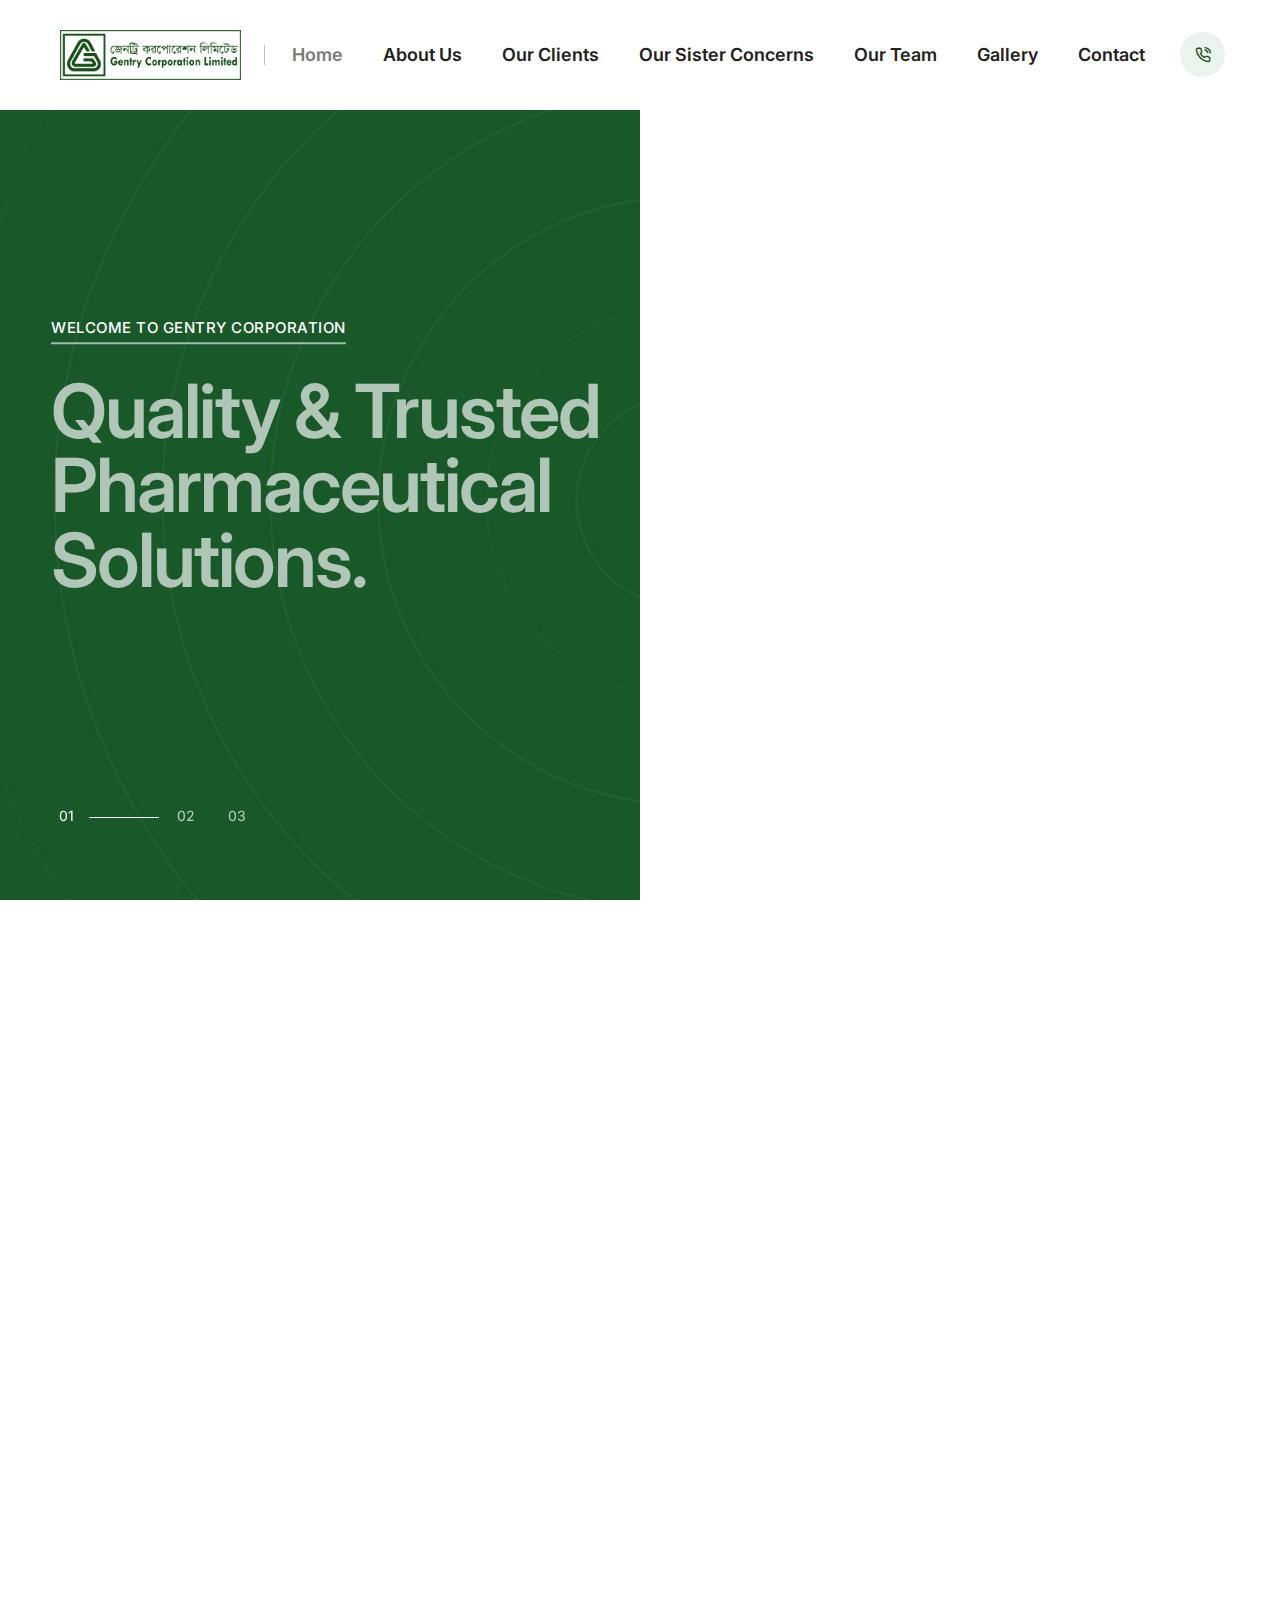
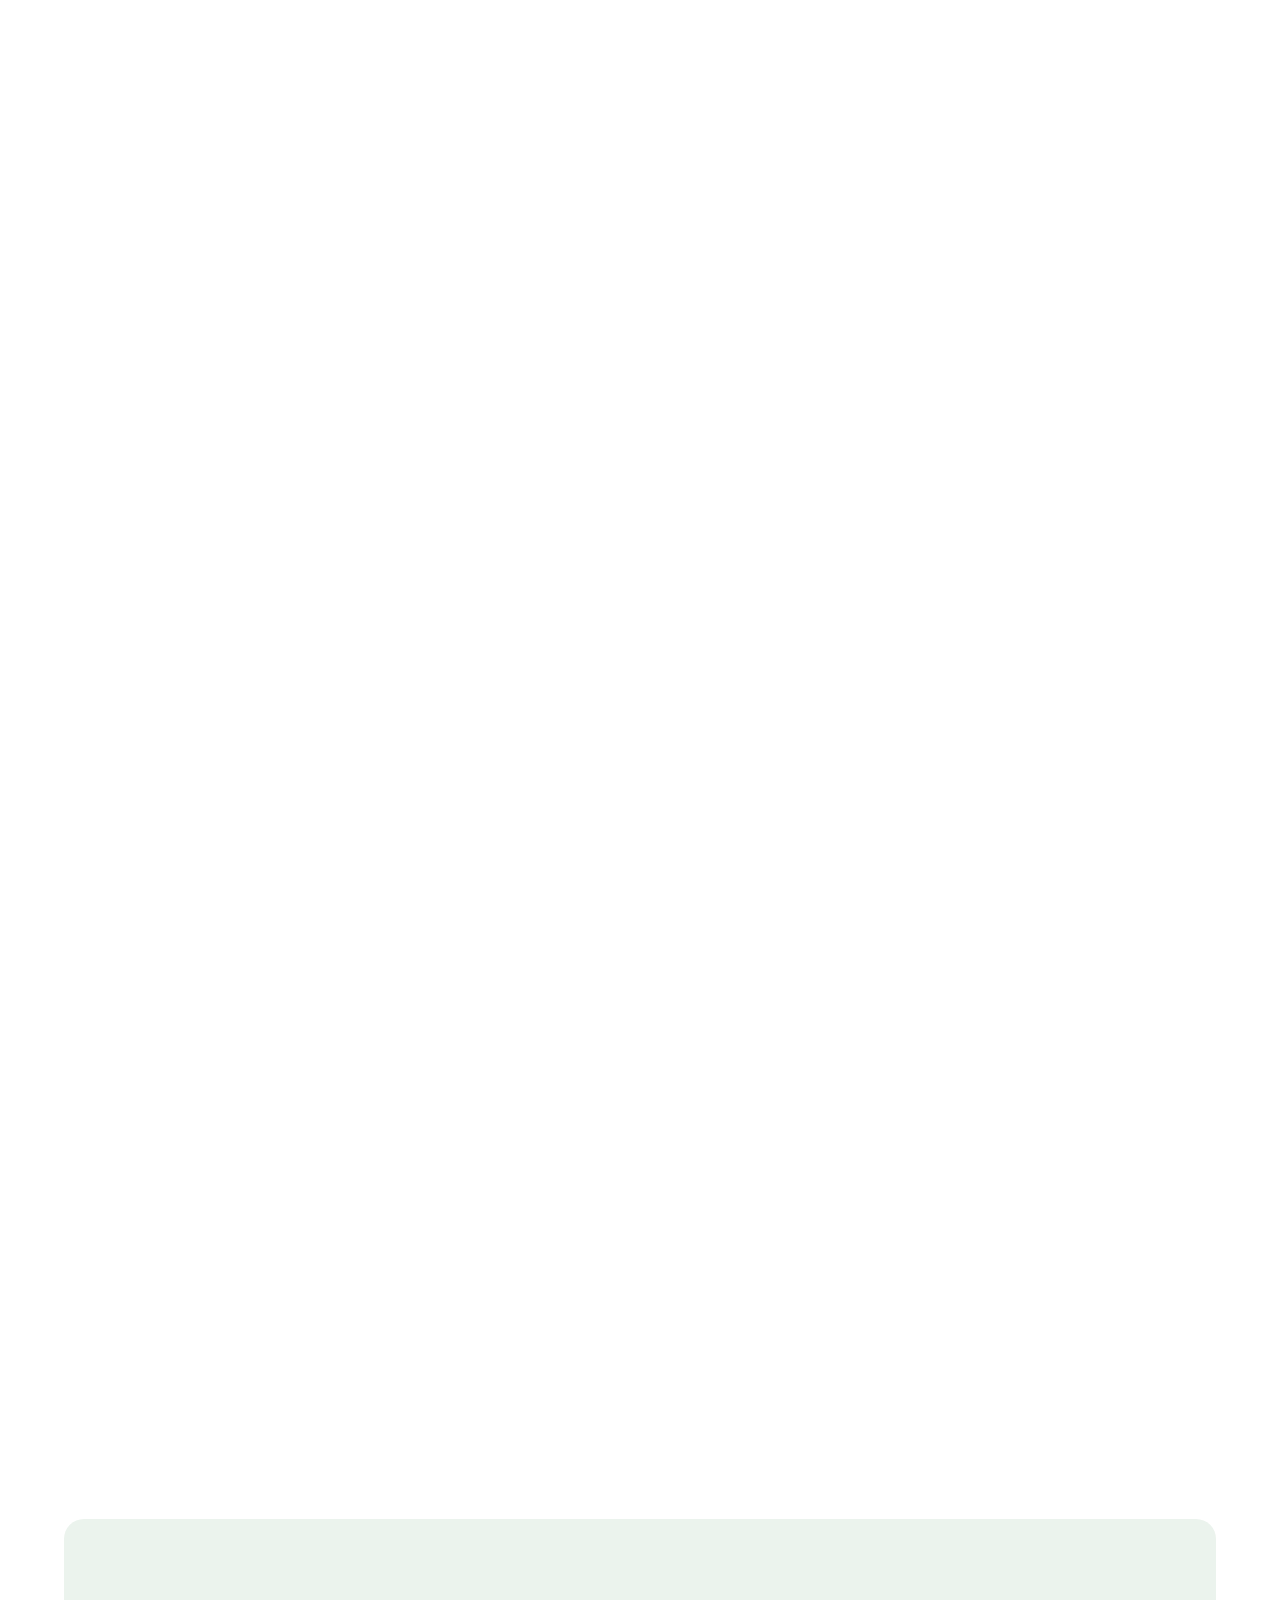
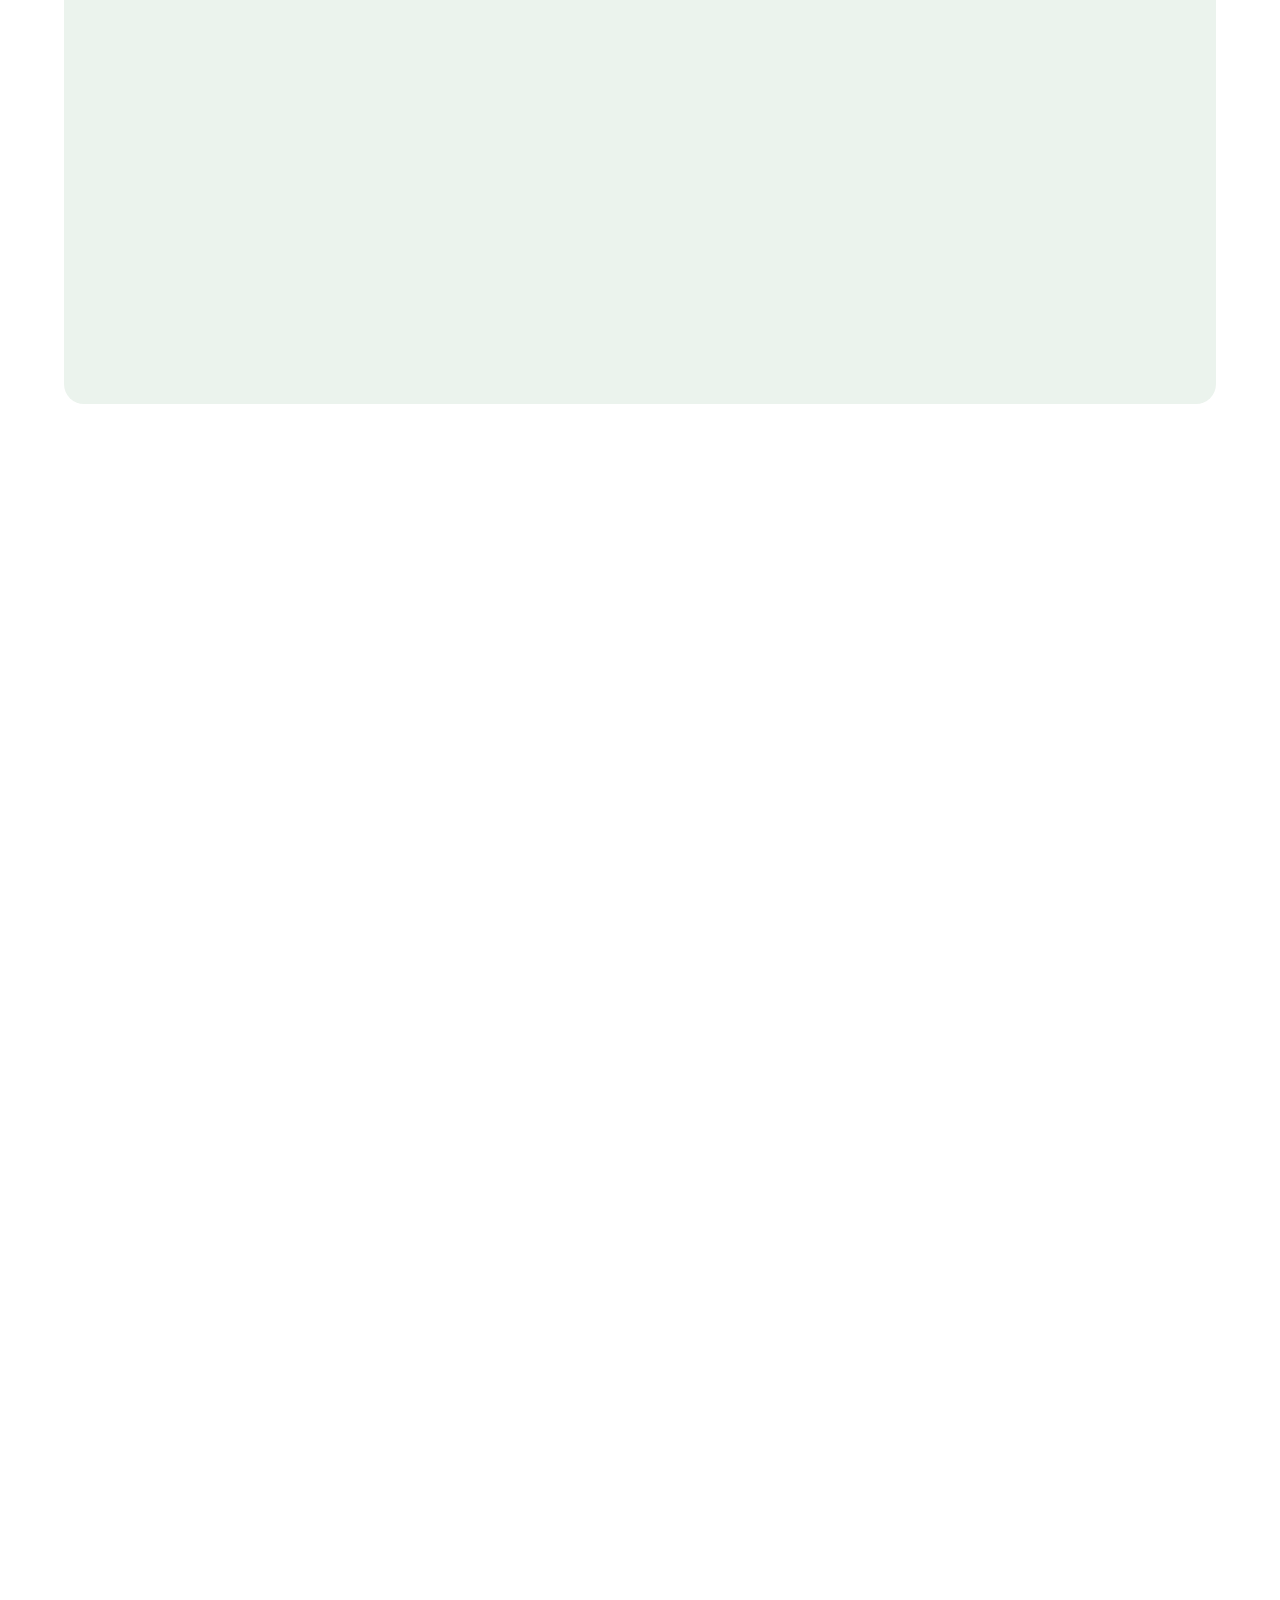
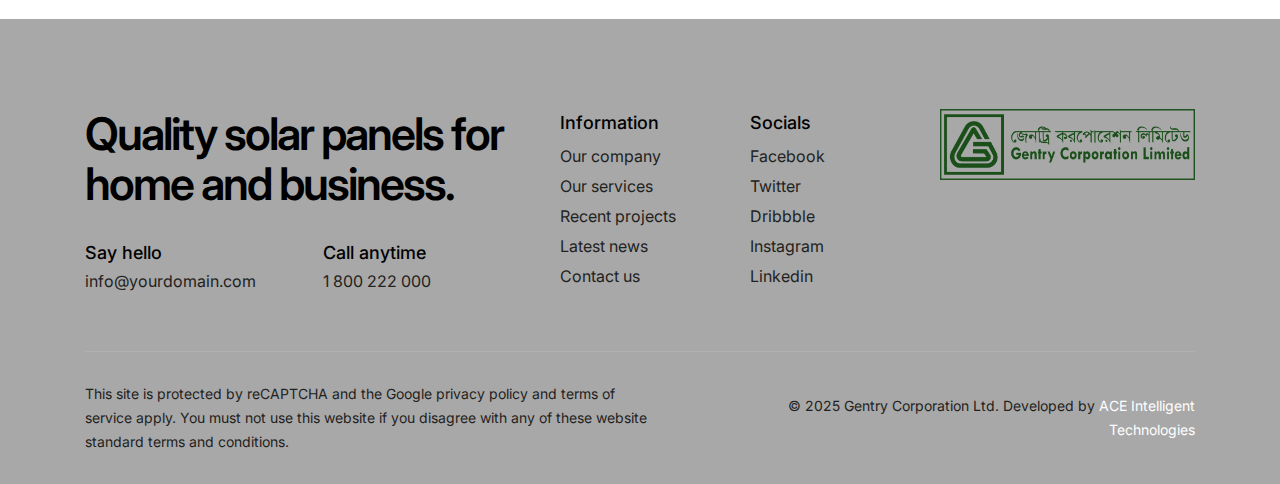
==== commit 23ff0704: "First Initial Draft" ====
--- a/index.html
+++ b/index.html
@@ -31,9 +31,7 @@
                 <div class="container-fluid"> 
                     <div class="col-auto">
                         <a class="navbar-brand" href="demo-green-energy.html">
-                            <img src="images/demo-green-energy-logo-black.png" data-at2x="images/demo-green-energy-logo-black@2x.png" alt="" class="default-logo">
-                            <img src="images/demo-green-energy-logo-black.png" data-at2x="images/demo-green-energy-logo-black@2x.png" alt="" class="alt-logo">
-                            <img src="images/demo-green-energy-logo-black.png" data-at2x="images/demo-green-energy-logo-black@2x.png" alt="" class="mobile-logo">
+                            <img src="images/demo-green-energy-logo-black.png"  alt="" class="default-logo">
                         </a>
                     </div>
                     <div class="col-auto menu-order left-nav">
@@ -59,16 +57,7 @@
                         <div class="d-none d-xl-flex me-25px xl-me-0">
                             <div class="d-flex align-items-center widget-text fw-600"><a href="tel:1800222000"><span class="d-inline-block align-middle me-10px bg-very-light-green h-45px w-45px lh-44 text-center rounded-circle text-base-color"><i class="feather icon-feather-phone-call"></i></span><span class="d-none d-xxl-inline-block align-middle">1 800 222 000</span></a></div>
                         </div>
-                        <div class="header-icon">
-                            <div class="header-button">
-                                <a href="mailto:info@domain.com" class="btn border-1 btn-base-color btn-small btn-rounded btn-box-shadow left-icon btn-switch-text">
-                                    <span>
-                                        <span><i class="fa-regular fa-envelope"></i></span>
-                                        <span class="btn-double-text" data-text="Send a message">Send a message</span>
-                                    </span>
-                                </a>
-                            </div>
-                        </div>
+
                     </div>
                 </div>
             </nav>
@@ -372,7 +361,7 @@
                 <div class="col-xxl-5 col-lg-6 bg-very-light-green p-6 xl-p-4 md-p-50px sm-p-30px" data-anime='{ "el": "childs", "translateY": [30, 0], "opacity": [0,1], "duration": 600, "delay": 0, "staggervalue": 150, "easing": "easeOutQuad" }'>
                   <div class="mb-10px">
                     <span class="w-30px h-2px fs-15 d-inline-block bg-base-color me-5px align-middle"></span>
-                    <span class="text-uppercase text-base-color fs-16 fw-600 d-inline-block">About Our Innovations</span>
+                    <span class="text-uppercase text-base-color fs-16 fw-600 d-inline-block">About Our Company (Change Here)</span>
                   </div>
                   <h3 class="text-dark-gray fw-700 ls-minus-2px w-85 xxl-w-100">Providing Cutting-Edge Pharmaceutical Solutions.</h3>
                   <p class="w-80 sm-w-100">Leveraging advanced research and state-of-the-art manufacturing, our products adhere to the highest quality and safety standards in the pharmaceutical and chemical sectors.</p>
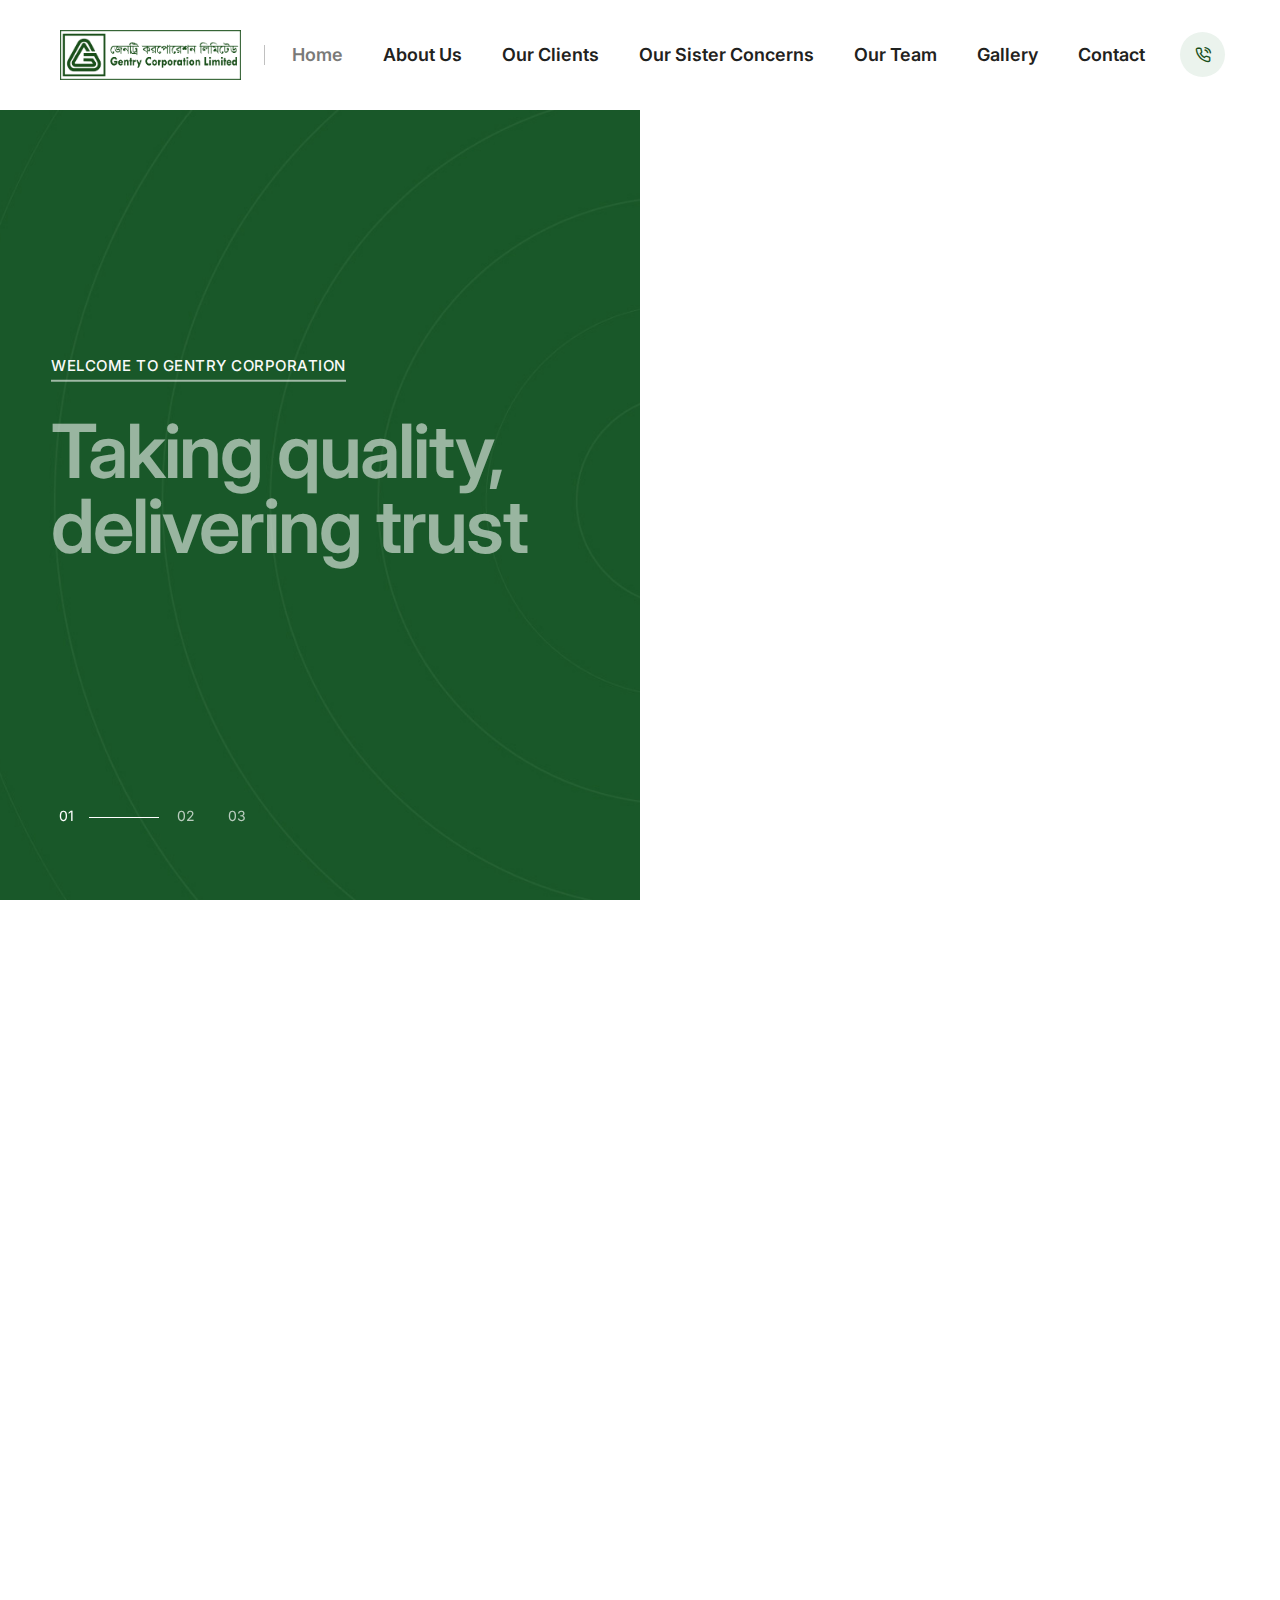
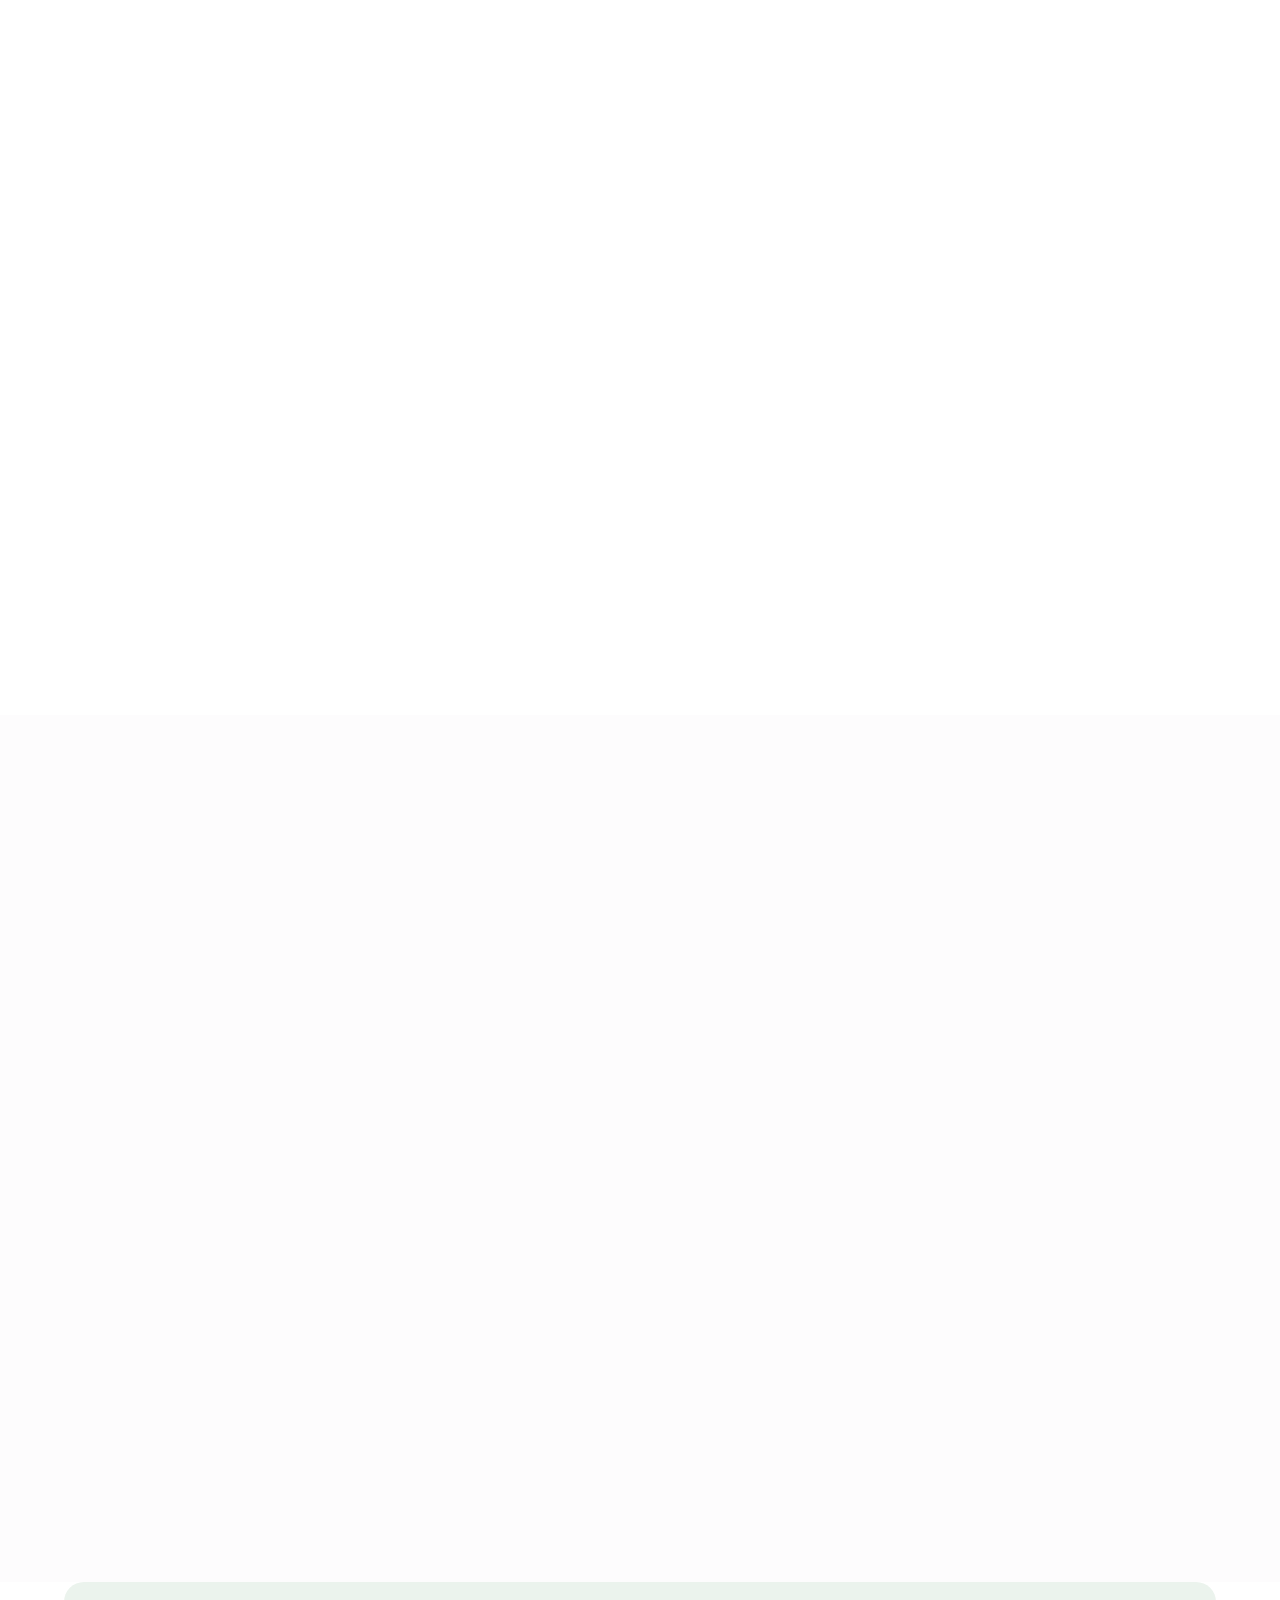
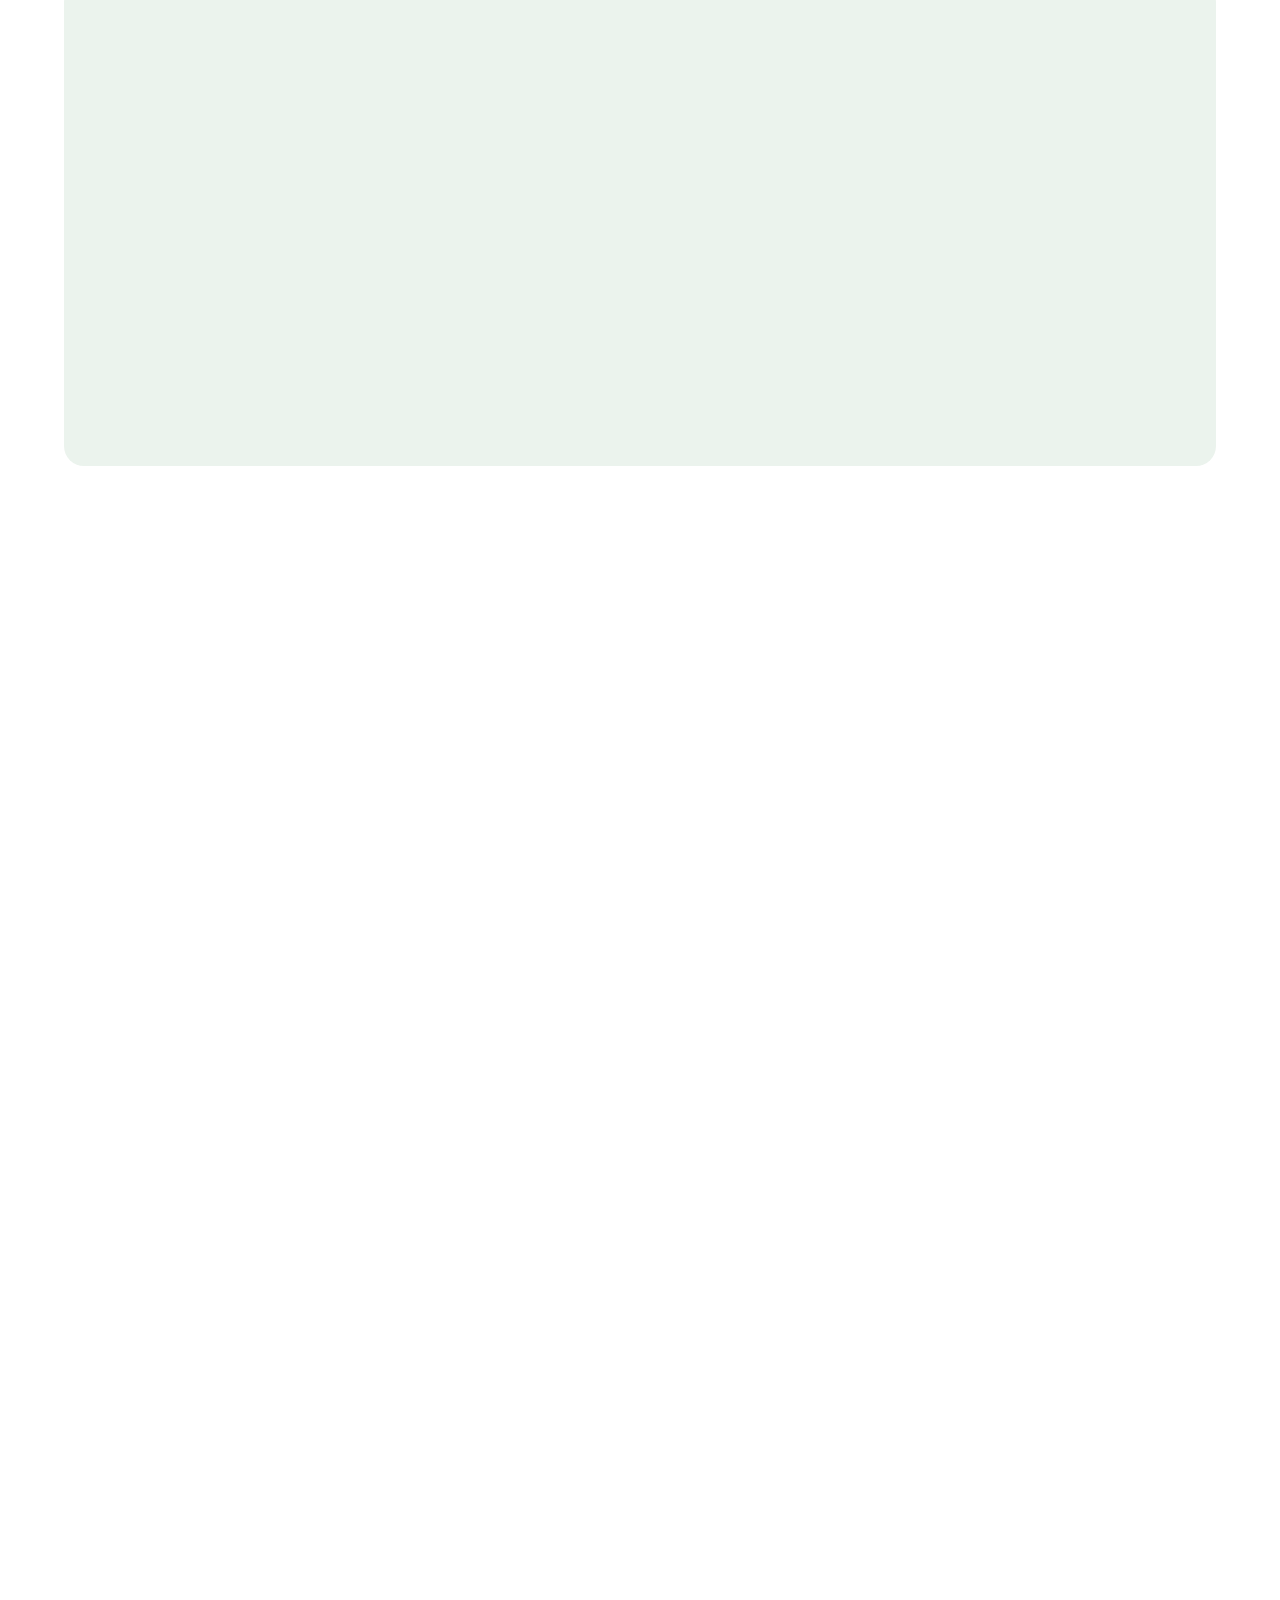
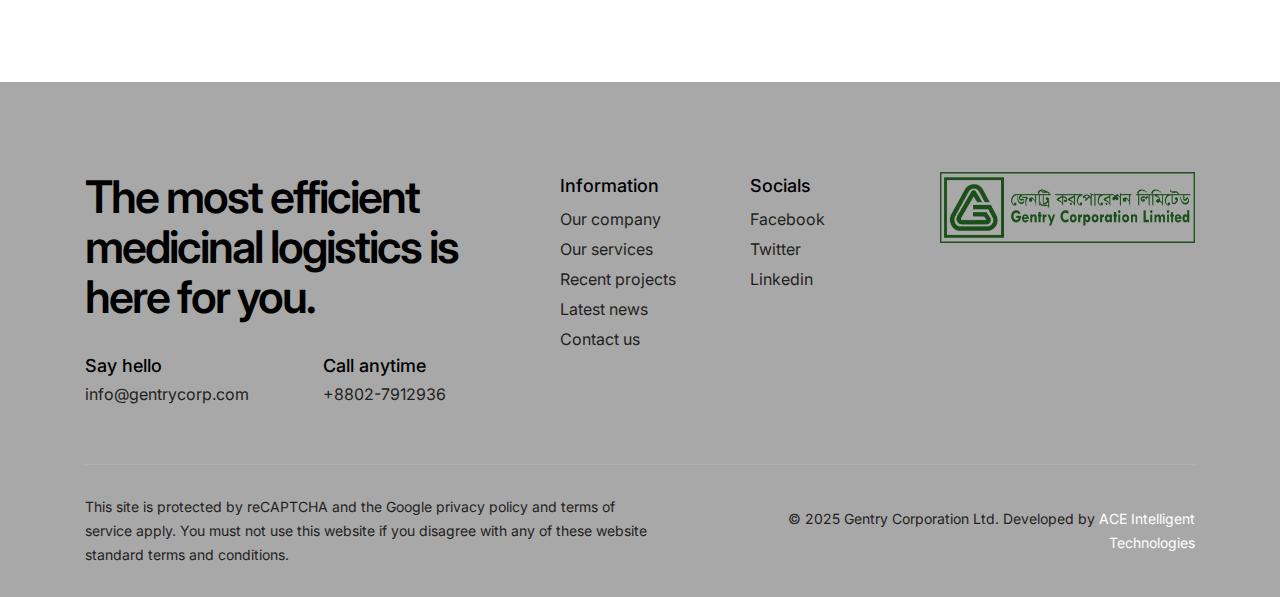
==== commit 22fce666: "First Draft Final Push" ====
--- a/index.html
+++ b/index.html
@@ -1,7 +1,7 @@
 <!doctype html>
 <html class="no-js" lang="en">
     <head>
-        <title>Crafto - The Multipurpose HTML5 Template</title>
+        <title>Gentry Corporation Ltd.</title>
         <meta charset="utf-8">
         <meta http-equiv="X-UA-Compatible" content="IE=edge" />
         <meta name="author" content="ThemeZaa">
@@ -21,7 +21,8 @@
         <link rel="stylesheet" href="css/style.css"/>
         <link rel="stylesheet" href="css/responsive.css"/>
         <link rel="stylesheet" href="demos/green-energy/green-energy.css"/>
-        <link rel="stylesheet" href="https://cdnjs.cloudflare.com/ajax/libs/font-awesome/6.7.2/css/all.min.css" integrity="sha512-Evv84Mr4kqVGRNSgIGL/F/aIDqQb7xQ2vcrdIwxfjThSH8CSR7PBEakCr51Ck+w+/U6swU2Im1vVX0SVk9ABhg==" crossorigin="anonymous" referrerpolicy="no-referrer" />
+        <!-- <link rel="stylesheet" href="https://cdnjs.cloudflare.com/ajax/libs/font-awesome/6.7.2/css/all.min.css" integrity="sha512-Evv84Mr4kqVGRNSgIGL/F/aIDqQb7xQ2vcrdIwxfjThSH8CSR7PBEakCr51Ck+w+/U6swU2Im1vVX0SVk9ABhg==" crossorigin="anonymous" referrerpolicy="no-referrer" /> -->
+        <link rel="stylesheet" href="https://atugatran.github.io/FontAwesome6Pro/css/all.min.css" >
     </head>
     <body data-mobile-nav-style="classic">
         <!-- start header -->
@@ -30,7 +31,7 @@
             <nav class="navbar navbar-expand-lg header-light bg-white header-reverse" data-header-hover="light">
                 <div class="container-fluid"> 
                     <div class="col-auto">
-                        <a class="navbar-brand" href="demo-green-energy.html">
+                        <a class="navbar-brand" href="index.html">
                             <img src="images/demo-green-energy-logo-black.png"  alt="" class="default-logo">
                         </a>
                     </div>
@@ -55,7 +56,7 @@
                     </div>
                     <div class="col-auto ms-auto ps-lg-0 d-none d-sm-flex"> 
                         <div class="d-none d-xl-flex me-25px xl-me-0">
-                            <div class="d-flex align-items-center widget-text fw-600"><a href="tel:1800222000"><span class="d-inline-block align-middle me-10px bg-very-light-green h-45px w-45px lh-44 text-center rounded-circle text-base-color"><i class="feather icon-feather-phone-call"></i></span><span class="d-none d-xxl-inline-block align-middle">1 800 222 000</span></a></div>
+                            <div class="d-flex align-items-center widget-text fw-600"><a href="tel:+8802-7912936"><span class="d-inline-block align-middle me-10px bg-very-light-green h-45px w-45px lh-44 text-center rounded-circle text-base-color"><i class="feather icon-feather-phone-call"></i></span><span class="d-none d-xxl-inline-block align-middle">+8802-7912936</span></a></div>
                         </div>
 
                     </div>
@@ -79,13 +80,12 @@
               Welcome to Gentry Corporation
             </span>
             <div class="fs-75 lg-fs-55 fw-600 ls-minus-2px md-w-80 sm-w-100 xs-w-90">
-              <span>Quality & Trusted</span>
+              <span>Taking quality, </span>
               <span class="position-relative z-index-1">
-                Pharmaceutical<span>
+                delivering trust<span>
                   <img src="images/gentry-highlight-separator.svg" alt="" class="position-absolute bottom-5px left-0px w-100 z-index-minus-1">
                 </span>
               </span>
-              <span>Solutions.</span>
             </div>
             <div class="d-inline-block mt-45px sm-mt-30px">
               <a href="about-us.html" class="btn btn-extra-large btn-white btn-rounded btn-switch-text btn-box-shadow d-inline-block me-20px sm-me-10px align-middle left-icon">
@@ -105,7 +105,7 @@
           </div>
         </div>
         <!-- Right Column: Background Image -->
-        <div class="col-xxl-7 col-lg-6 cover-background sm-background-position-top-center order-1 order-lg-2 md-h-500px sm-h-400px" style="background-image:url('https://placehold.co/1200x1000?text=Pharmaceutical+Industry');"></div>
+        <div class="col-xxl-7 col-lg-6 cover-background sm-background-position-top-center order-1 order-lg-2 md-h-500px sm-h-400px" style="background-image:url('images/slider1.jpg');"></div>
       </div>
     </div>
   </div>
@@ -119,16 +119,15 @@
         <div class="col-xxl-5 col-lg-6 text-white bg-primary cover-background ps-6 xxl-ps-4 sm-ps-15px order-2 order-lg-1 md-pt-50px md-pb-15 xs-pb-20" style="background-image:url('images/demo-green-energy-slider-left-01.jpg');">
           <div class="d-flex justify-content-center align-items-lg-start align-items-center text-lg-start text-center flex-column h-100" data-anime='{ "el": "childs", "translateY": [30, 0], "opacity": [0,1], "duration": 600, "delay": 0, "staggervalue": 300, "easing": "easeOutQuad" }'>
             <span class="fs-15 fw-500 ls-05px mb-20px d-inline-block border-bottom border-2 border-color-transparent-white text-uppercase">
-              Excellence in Pharma
+              Excellence in Pharmaceuticals Supply
             </span>
             <div class="fs-75 lg-fs-55 fw-600 ls-minus-2px md-w-80 sm-w-100 xs-w-90">
-              <span>Delivering premium</span>
+              <span>Supplying premium</span>
               <span class="position-relative z-index-1">
-                Medicinal<span>
+                Medicinal solutions.<span>
                   <img src="images/gentry-highlight-separator.svg" alt="" class="position-absolute bottom-5px left-0px w-100 z-index-minus-1">
                 </span>
               </span>
-              <span>solutions.</span>
             </div>
             <div class="d-inline-block mt-45px sm-mt-30px">
               <a href="about-us.html" class="btn btn-extra-large btn-white btn-rounded btn-switch-text btn-box-shadow d-inline-block me-20px sm-me-10px align-middle left-icon">
@@ -148,7 +147,7 @@
           </div>
         </div>
         <!-- Right Column: Background Image -->
-        <div class="col-xxl-7 col-lg-6 cover-background sm-background-position-top-center order-1 order-lg-2 md-h-500px sm-h-400px" style="background-image:url('https://placehold.co/1090x908?text=Pharmaceutical+Products');"></div>
+        <div class="col-xxl-7 col-lg-6 cover-background sm-background-position-top-center order-1 order-lg-2 md-h-500px sm-h-400px" style="background-image:url('images/slider2.jpg');"></div>
       </div>
     </div>
   </div>
@@ -162,16 +161,15 @@
         <div class="col-xxl-5 col-lg-6 text-white bg-primary cover-background ps-6 xxl-ps-4 sm-ps-15px order-2 order-lg-1 md-pt-50px md-pb-15 xs-pb-20" style="background-image:url('images/demo-green-energy-slider-left-01.jpg');">
           <div class="d-flex justify-content-center align-items-lg-start align-items-center text-lg-start text-center flex-column h-100" data-anime='{ "el": "childs", "translateY": [30, 0], "opacity": [0,1], "duration": 600, "delay": 0, "staggervalue": 300, "easing": "easeOutQuad" }'>
             <span class="fs-15 fw-500 ls-05px mb-20px d-inline-block border-bottom border-2 border-color-transparent-white text-uppercase">
-              Innovative Chemical Solutions
+              Preserving Chemical Solutions
             </span>
             <div class="fs-75 lg-fs-55 fw-600 ls-minus-2px md-w-80 sm-w-100 xs-w-90">
-              <span>Driving innovation in</span>
+              <span>Connecting health</span>
               <span class="position-relative z-index-1">
-                Chemical<span>
+                with reliability<span>
                   <img src="images/gentry-highlight-separator.svg" alt="" class="position-absolute bottom-5px left-0px w-100 z-index-minus-1">
                 </span>
               </span>
-              <span>distribution.</span>
             </div>
             <div class="d-inline-block mt-45px sm-mt-30px">
               <a href="about-us.html" class="btn btn-extra-large btn-white btn-rounded btn-switch-text btn-box-shadow d-inline-block me-20px sm-me-10px align-middle left-icon">
@@ -191,7 +189,7 @@
           </div>
         </div>
         <!-- Right Column: Background Image -->
-        <div class="col-xxl-7 col-lg-6 cover-background md-background-position-top-center order-1 order-lg-2 md-h-500px sm-h-400px" style="background-image:url('https://placehold.co/1090x908?text=Chemical+Solutions');"></div>
+        <div class="col-xxl-7 col-lg-6 cover-background md-background-position-top-center order-1 order-lg-2 md-h-500px sm-h-400px" style="background-image:url('images/slider3.jpg');"></div>
       </div>
     </div>
   </div>
@@ -207,7 +205,7 @@
             </div>
             <div class="position-absolute md-position-relative right-210px xxl-right-25px md-right-0px bottom-minus-5px z-index-1 w-35 xl-w-45 md-w-100 md-bottom-minus-0px md-mt-6">
                 <div class="row border-radius-10px lg-no-border-radius overflow-hidden g-0 md-ps-5 md-pe-5 sm-pb-15px">
-                    <div class="col-md-5 position-relative cover-background sm-h-300px sm-mb-30px" style="background-image:url('https://placehold.co/600x535');">
+                    <div class="col-md-5 position-relative cover-background sm-h-300px sm-mb-30px" style="background-image:url('images/img1.jpg');">
                         <!-- start popup video -->
                         <a href="https://www.youtube.com/watch?v=cfXHhfNy7tU" class="absolute-middle-center text-center rounded-circle video-icon-box video-icon-large popup-vimeo">
                             <span class="video-icon bg-white">
@@ -243,15 +241,15 @@
                   <div class="col-lg-7 col-12 md-mb-35px last-paragraph-no-margin" data-anime='{ "el": "childs", "translateY": [30, 0], "opacity": [0,1], "duration": 600, "delay": 0, "staggervalue": 300, "easing": "easeOutQuad" }'>
                     <div class="mb-10px">
                       <span class="w-30px h-2px fs-15 d-inline-block bg-base-color me-5px align-middle"></span>
-                      <span class="text-uppercase text-base-color fs-16 fw-600 d-inline-block">About Our Solutions</span>
-                    </div>
-                    <h2 class="text-dark-gray fw-700 ls-minus-2px">Leading Pharmaceutical &amp; Chemical Innovations.</h2>
-                    <p class="w-85 lg-w-100">At Gentry Corporation, we harness cutting-edge research and robust manufacturing processes to deliver high-quality pharmaceutical products and chemical solutions that drive health, safety, and progress across global markets.</p>
+                      <span class="text-uppercase text-base-color fs-16 fw-600 d-inline-block">About Our Services</span>
+                    </div>
+                    <h2 class="text-dark-gray fw-700 ls-minus-2px">Leading Pharmaceutical &amp; Chemical Supplier.</h2>
+                    <p class="w-85 lg-w-100">At <span class="text-base-color fw-500">Gentry Corporation</span>, we harness the power to deliver medicine and chemicals of all type from anywhere to anywhere in the most effective manner through a robust manufacturing processes to deliver high-quality pharmaceutical products and chemical solutions that drive health, safety, and progress across global markets.</p>
                   </div>
                   <div class="col-xl-4 col-lg-5 offset-xl-1 col-12">
                     <div class="border-radius-10px overflow-hidden" data-anime='{ "translateY": [30, 0], "opacity": [0,1], "duration": 600, "delay": 0, "staggervalue": 300, "easing": "easeOutQuad" }'>
                       <div class="p-30px bg-light-gray text-center">
-                        <span class="fs-24 ls-minus-05px fw-600 text-dark-gray">Since 2009, our partners have trusted us to deliver excellence.</span>
+                        <span class="fs-24 ls-minus-05px fw-600 text-dark-gray">Since 1985, our partners have trusted us to deliver excellence.</span>
                       </div>
                       <div class="feature-box feature-box-left-icon-middle bg-base-color p-8 overflow-hidden last-paragraph-no-margin">
                         <div class="feature-box-icon me-15px">
@@ -272,10 +270,10 @@
                   <div class="col custom-icon-with-text-style-02 border-end xs-border-end-0 md-mb-30px">
                     <div class="feature-box last-paragraph-no-margin">
                       <div class="feature-box-icon">
-                        <i class="fas fa-flask fa-2x text-base-color mb-30px"></i>
+                        <i class="fa-solid fa-suitcase-medical text-base-color mb-30px fs-30"></i>
                       </div>
                       <div class="feature-box-content">
-                        <span class="d-block fs-20 fw-600 text-dark-gray mb-10px">Innovative Formulations</span>
+                        <span class="d-block fs-20 fw-600 text-dark-gray mb-10px">Effective Supply Chain</span>
                         <p class="w-80 xl-w-100 mx-auto">Our advanced formulations set new standards in efficacy and safety.</p>
                       </div>
                     </div>
@@ -289,7 +287,7 @@
                       </div>
                       <div class="feature-box-content">
                         <span class="d-block fs-20 fw-600 text-dark-gray mb-10px">Global Expertise</span>
-                        <p class="w-80 xl-w-100 mx-auto">Leveraging international standards to serve markets worldwide.</p>
+                        <p class="w-80 xl-w-100 mx-auto">Leveraging international standards to delivering to markets worldwide.</p>
                       </div>
                     </div>
                   </div>
@@ -302,7 +300,7 @@
                       </div>
                       <div class="feature-box-content">
                         <span class="d-block fs-20 fw-600 text-dark-gray mb-10px">Commercial Solutions</span>
-                        <p class="w-80 xl-w-100 mx-auto">Ensuring efficient supply chains and timely product delivery.</p>
+                        <p class="w-80 xl-w-100 mx-auto">Ensuring efficient supply chains and product delivery in time.</p>
                       </div>
                     </div>
                   </div>
@@ -315,7 +313,7 @@
                       </div>
                       <div class="feature-box-content">
                         <span class="d-block fs-20 fw-600 text-dark-gray mb-10px">R&amp;D Excellence</span>
-                        <p class="w-80 xl-w-100 mx-auto">Pioneering research to drive the next generation of healthcare solutions.</p>
+                        <p class="w-80 xl-w-100 mx-auto">Pioneering research to drive the next generation of logistics architechture.</p>
                       </div>
                     </div>
                   </div>
@@ -345,8 +343,8 @@
             <div class="container-fluid p-0">
               <div class="row g-0">
                 <!-- Left Column: Video Section -->
-                <div class="col-xxl-7 col-lg-6 cover-background md-h-600px sm-h-400px" style="background-image: url('https://placehold.co/1115x650?text=Pharmaceutical+Innovation');" data-anime='{ "translateX": [-30, 0], "opacity": [0,1], "duration": 600, "delay": 0, "staggervalue": 150, "easing": "easeOutQuad" }'>
-                  <a href="https://www.youtube.com/watch?v=YOUR_VIDEO_ID" class="absolute-middle-center bg-white d-inline-block rounded-circle video-icon-box video-icon-extra-large popup-youtube">
+                <div class="col-xxl-7 col-lg-6 cover-background md-h-600px sm-h-400px" style="background-image: url('images/img1.jpg');" data-anime='{ "translateX": [-30, 0], "opacity": [0,1], "duration": 600, "delay": 0, "staggervalue": 150, "easing": "easeOutQuad" }'>
+                  <a href="https://www.youtube.com/watch?v=6a06M7Ayx_w" class="absolute-middle-center bg-white d-inline-block rounded-circle video-icon-box video-icon-extra-large popup-youtube">
                     <span>
                       <span class="video-icon">
                         <i class="fa-solid fa-play text-green"></i>
@@ -361,10 +359,10 @@
                 <div class="col-xxl-5 col-lg-6 bg-very-light-green p-6 xl-p-4 md-p-50px sm-p-30px" data-anime='{ "el": "childs", "translateY": [30, 0], "opacity": [0,1], "duration": 600, "delay": 0, "staggervalue": 150, "easing": "easeOutQuad" }'>
                   <div class="mb-10px">
                     <span class="w-30px h-2px fs-15 d-inline-block bg-base-color me-5px align-middle"></span>
-                    <span class="text-uppercase text-base-color fs-16 fw-600 d-inline-block">About Our Company (Change Here)</span>
-                  </div>
-                  <h3 class="text-dark-gray fw-700 ls-minus-2px w-85 xxl-w-100">Providing Cutting-Edge Pharmaceutical Solutions.</h3>
-                  <p class="w-80 sm-w-100">Leveraging advanced research and state-of-the-art manufacturing, our products adhere to the highest quality and safety standards in the pharmaceutical and chemical sectors.</p>
+                    <span class="text-uppercase text-base-color fs-16 fw-600 d-inline-block">What we do</span>
+                  </div>
+                  <h3 class="text-dark-gray fw-700 ls-minus-2px w-85 xxl-w-100">Provide effectient distribution networks.</h3>
+                  <p class="w-80 sm-w-100">Leverage advanced research and state-of-the-art manufacturing, our services adhere to the highest quality and safety standards in the pharmaceutical and chemical sector.</p>
                   <div class="mb-20px">
                     <!-- Feature Item -->
                     <div class="icon-with-text-style-08 mb-10px">
@@ -373,7 +371,7 @@
                           <i class="fa-solid fa-check fs-14 text-dark-gray"></i>
                         </div>
                         <div class="feature-box-content">
-                          <span class="text-dark-gray fw-600">Uncompromised quality control.</span>
+                          <span class="text-dark-gray fw-600">Uncompromised efficientcy control.</span>
                         </div>
                       </div>
                     </div>
@@ -402,7 +400,7 @@
                       </div>
                       <div class="feature-box-content">
                         <span class="d-block fs-14">Have any questions?</span>
-                        <a href="tel:1800123456" class="d-block text-dark-gray text-dark-gray-hover fs-22 fw-700 ls-minus-1px">1 800 123 456</a>
+                        <a href="tel:+8802-7912936" class="d-block text-dark-gray text-dark-gray-hover fs-22 fw-700 ls-minus-1px">+8802-7912936</a>
                       </div>
                     </div>
                   </div>
@@ -413,45 +411,38 @@
           
         <!-- end section -->
         <!-- start section -->
-        <section class="pb-14 sm-pb-50px position-relative overflow-hidden">
+        <section class="pb-14 sm-pb-50px position-relative overflow-hidden" style="background-color: #FDFCFD;">
             <div class="container">
               <div class="row mb-6 text-center" data-anime='{ "el": "childs", "translateY": [30, 0], "opacity": [0,1], "duration": 600, "delay": 0, "staggervalue": 150, "easing": "easeOutQuad" }'>
                 <div class="col">
-                  <span class="fs-16 text-uppercase text-base-color fw-600 mb-5px d-block">A Global Leader In Pharmaceutical & Chemical Solutions</span>
+                  <span class="fs-16 text-uppercase text-base-color fw-600 mb-5px d-block">A Global Leader In Pharmaceutical logistics</span>
                   <h2 class="fw-700 mb-0 text-dark-gray ls-minus-2px">Discover Our Global Impact</h2>
                 </div>
               </div>
               <div class="row align-items-center justify-content-center text-lg-start text-center">
                 <div class="col-xl-4 col-lg-5 col-md-9 lg-mb-6 sm-mb-50px" data-anime='{ "el": "childs", "translateY": [30, 0], "opacity": [0,1], "duration": 600, "delay": 0, "staggervalue": 150, "easing": "easeOutQuad" }'>
-                  <img src="https://placehold.co/85x77" alt="" class="mb-20px">
-                  <h4 class="fw-700 text-dark-gray ls-minus-1px mb-20px">Advancing Healthcare Through Innovation.</h4>
+                  <i class="fa-regular fa-user-doctor-hair mb-20px" style="font-size: 50px; color: black; margin-left: 10px; font-weight: 500;"></i>
+                  <h4 class="fw-700 text-dark-gray ls-minus-1px mb-20px">Advancing Logistics in Healthcare Through Efficiency</h4>
                   <p class="mb-35px w-90 lg-w-100">
-                    Driven by rigorous research and precision manufacturing, our solutions set the benchmark for quality, safety, and efficacy in the global pharmaceutical arena.
+                    Driven by rigorous research and precision manufacturing, our solutions set the benchmark for quality, safety, and effitiency in the global pharmaceutical arena.
                   </p>
                   <a href="services.html" class="btn btn-large btn-dark-gray btn-rounded btn-switch-text btn-box-shadow">
                     <span>
-                      <span class="btn-double-text" data-text="View services">View Solutions</span>
+                      <span class="btn-double-text" data-text="View services">View Services</span>
                       <span><i class="feather icon-feather-arrow-right"></i></span>
                     </span>
                   </a>
                 </div>
-                <div class="col-xl-5 col-lg-7 lg-mb-6 sm-mb-50px position-relative" data-anime='{ "opacity": [0,1], "duration": 600, "delay": 0, "staggervalue": 150, "easing": "easeOutQuad" }'>
-                  <img src="https://placehold.co/418x550" alt="" class="border-radius-15px sm-w-85 sm-text-start">
-                  <img src="images/demo-green-energy-home-01.png" alt="" class="position-absolute top-15px right-10px xxl-top-30px xl-top-50px xl-right-minus-80px lg-right-0px lg-top-100px md-top-30px md-right-30px z-index-minus-1 d-md-block d-none">
-                  <div class="position-absolute z-index-1 bottom-0px right-minus-90px lg-right-20px sm-right-50px w-100 lg-w-70">
-                    <img src="images/demo-green-energy-home-a-02.png" alt="" class="animation-rotation position-absolute top-minus-10px">
-                    <img src="images/demo-green-energy-home-b-02.png" alt="">
-                  </div>
-                  <div class="d-inline-flex flex-column justify-content-center text-center align-items-center rounded-circle h-170px w-170px xs-h-130px xs-w-130px text-white bg-base-color fw-500 fs-26 lh-32 ps-10px pe-10px position-absolute bottom-60px right-30px xxl-right-minus-20px lg-right-40px md-right-100px md-bottom-40px sm-left-10px sm-bottom-20px z-index-1">
-                    <h3 class="mb-0 fw-700 ls-minus-2px">50%</h3>
-                    <span class="fs-15 lh-18 w-80">Innovation Delivered</span>
-                  </div>
-                </div>
-                <div class="col-xl-2 ms-6 lg-ms-0" data-anime='{ "el": "childs", "translateY": [30, 0], "opacity": [0,1], "duration": 600, "delay": 0, "staggervalue": 150, "easing": "easeOutQuad" }'>
+                <div class="col-xl-5 col-lg-7 lg-mb-6 sm-mb-50px" data-anime='{ "opacity": [0,1], "duration": 600, "delay": 0, "staggervalue": 150, "easing": "easeOutQuad" }'>
+                  
+                  <img src="images/logo.gif" alt="" class="position-absolute top-50 start-50 translate-middle rotating-logo" style="width: 20rem;">
+              
+                </div>
+                <div class="col-xl-2 ms-6 lg-ms-0 rotate-below-text" data-anime='{ "el": "childs", "translateY": [30, 0], "opacity": [0,1], "duration": 600, "delay": 0, "staggervalue": 150, "easing": "easeOutQuad" }'>
                   <div class="row justify-content-center">
                     <div class="col-lg-auto mb-50px lg-mb-30px">
                       <h2 class="fw-700 text-dark-gray ls-minus-3px mb-5px counter" data-speed="2000" data-to="350"></h2>
-                      <span class="d-inline-block lh-22 w-85 lg-w-60">New formulations developed</span>
+                      <span class="d-inline-block lh-22 w-85 lg-w-60">New Logistic Networks developed</span>
                     </div>
                     <div class="col-lg-auto mb-50px lg-mb-30px">
                       <h2 class="fw-700 text-dark-gray ls-minus-3px mb-5px counter" data-speed="2000" data-to="1250"></h2>
@@ -466,7 +457,7 @@
               </div>
             </div>
             <div class="position-absolute bottom-minus-40px lg-bottom-minus-20px text-center w-100 fs-250 xxl-fs-200 xl-fs-180 lg-fs-140 d-none d-md-block text-gradient-light-green-white z-index-minus-2 ls-minus-8px fw-700" data-anime='{ "translateY": [30, 0], "opacity": [0,1], "duration": 1200, "delay": 0, "staggervalue": 150, "easing": "easeOutQuad" }'>
-              Pharmaceutical Excellence
+Excellence
             </div>
           </section>
           
@@ -481,7 +472,7 @@
                     <h3 class="text-dark-gray fw-700 mb-0 ls-minus-1px">Trusted Partners</h3>
                   </div>
                   <div class="col-lg-5 col-md-6 last-paragraph-no-margin md-mb-20px">
-                    <p class="w-80 xl-w-100 mx-auto">We proudly collaborate with leading organizations across the globe to deliver excellence in pharmaceutical and chemical solutions.</p>
+                    <p class="w-80 xl-w-100 mx-auto">We proudly collaborate with leading organizations across the globe to deliver excellence in pharmaceutical and chemical services.</p>
                   </div>
                   <div class="col-lg-2 d-flex justify-content-center justify-content-xl-end">
                     <!-- start slider navigation -->
@@ -502,48 +493,48 @@
                           <!-- start client slider item -->
                           <div class="swiper-slide transition-inner-all">
                             <div class="client-box text-center">
-                              <img src="https://placehold.co/800x946" alt="Client Logo" class="mx-auto mb-3" style="width:200px; height:auto;">
-                              <h5 class="text-dark-gray fw-600">Client One</h5>
+                              <img src="images/square.png" alt="Client Logo" class="mx-auto mb-3" style="width:200px; height:auto;">
+                              <h5 class="text-dark-gray fw-600 fs-22">Square Pharmaceuticals Ltd.</h5>
                             </div>
                           </div>
                           <!-- end client slider item -->
                           <!-- start client slider item -->
                           <div class="swiper-slide transition-inner-all">
                             <div class="client-box text-center">
-                              <img src="https://placehold.co/800x946" alt="Client Logo" class="mx-auto mb-3" style="width:200px; height:auto;">
-                              <h5 class="text-dark-gray fw-600">Client Two</h5>
+                              <img src="images/incepta.png" alt="Client Logo" class="mx-auto mb-3" style="width:200px; height:auto;">
+                              <h5 class="text-dark-gray fw-600 fs-22">Incepta Pharmaceuticals Ltd.</h5>
                             </div>
                           </div>
                           <!-- end client slider item -->
                           <!-- start client slider item -->
                           <div class="swiper-slide transition-inner-all">
                             <div class="client-box text-center">
-                              <img src="https://placehold.co/800x946" alt="Client Logo" class="mx-auto mb-3" style="width:200px; height:auto;">
-                              <h5 class="text-dark-gray fw-600">Client Three</h5>
+                              <img src="images/beximco.png" alt="Client Logo" class="mx-auto mb-3" style="width:200px; height:auto;">
+                              <h5 class="text-dark-gray fw-600 fs-22">Beximco Pharmaceuticals Ltd.</h5>
                             </div>
                           </div>
                           <!-- end client slider item -->
                           <!-- start client slider item -->
                           <div class="swiper-slide transition-inner-all">
                             <div class="client-box text-center">
-                              <img src="https://placehold.co/800x946" alt="Client Logo" class="mx-auto mb-3" style="width:200px; height:auto;">
-                              <h5 class="text-dark-gray fw-600">Client Four</h5>
+                              <img src="images/opsonin.png" alt="Client Logo" class="mx-auto mb-3" style="width:200px; height:200px;">
+                              <h5 class="text-dark-gray fw-600 fs-22">Opsonin Pharma Ltd.</h5>
                             </div>
                           </div>
                           <!-- end client slider item -->
                           <!-- start client slider item -->
                           <div class="swiper-slide transition-inner-all">
                             <div class="client-box text-center">
-                              <img src="https://placehold.co/800x946" alt="Client Logo" class="mx-auto mb-3" style="width:200px; height:auto;">
-                              <h5 class="text-dark-gray fw-600">Client Five</h5>
+                              <img src="images/renata.png" alt="Client Logo" class="mx-auto mb-3" style="width:200px; height:auto;">
+                              <h5 class="text-dark-gray fw-600 fs-22">Renata Limited</h5>
                             </div>
                           </div>
                           <!-- end client slider item -->
                           <!-- start client slider item -->
                           <div class="swiper-slide transition-inner-all">
                             <div class="client-box text-center">
-                              <img src="https://placehold.co/800x946" alt="Client Logo" class="mx-auto mb-3" style="width:200px; height:auto;">
-                              <h5 class="text-dark-gray fw-600">Client Six</h5>
+                              <img src="images/eskayef.png" alt="Client Logo" class="mx-auto mb-3" style="width:200px; height:auto;">
+                              <h5 class="text-dark-gray fw-600 fs-22">Eskayef Pharmaceuticals Ltd.</h5>
                             </div>
                           </div>
                           <!-- end client slider item -->
@@ -556,7 +547,7 @@
                   <div class="col-md-12 col-10 text-center" data-anime='{ "translateY": [30, 0], "opacity": [0,1], "duration": 600, "staggervalue": 300, "easing": "easeOutQuad" }'>
                     <div class="bg-red fw-700 text-white text-uppercase border-radius-30px ps-15px pe-15px fs-13 me-5px d-inline-block align-middle">Join Us</div>
                     <div class="fs-20 text-dark-gray d-inline-block align-middle">
-                      Become part of our success story. <a href="contact.html" class="text-dark-gray text-dark-gray-hover text-decoration-line-bottom fw-600">Contact us today</a>
+                      Become part of our partnership network. <a href="contact.html" class="text-dark-gray text-dark-gray-hover text-decoration-line-bottom fw-600">Contact us today</a>
                     </div>
                   </div>
                 </div>
@@ -581,10 +572,10 @@
         <div class="col-xxl-6 col-lg-8 mb-4 xs-mb-30px">
           <!-- Updated text for Gentry Corporation -->
           <span class="fs-16 text-uppercase text-base-color fw-600 mb-5px d-block">
-            A Global Leader in Pharmaceutical Solutions
+            A Global Leader in Pharmaceutical Logistics Services
           </span>
           <h3 class="fw-700 mb-0 text-dark-gray ls-minus-1px">
-            Powering Health Innovations Worldwide
+            Powering Health Related Logistics & Supply Chain Innovations Worldwide
           </h3>
         </div>
         <div class="col-12">
@@ -616,7 +607,7 @@
             We’d Love to Hear from You
           </h3>
           <p class="mb-35px w-85 sm-w-100">
-            Whether you’re seeking our latest pharmaceutical formulations or have questions about our global distribution network, our team is here to help.
+            Whether you’re seeking our latest pharmaceutical services or have questions about our global distribution network, our team is here to help.
           </p>
           <div class="feature-box feature-box-left-icon-middle mt-auto">
             <div class="me-15px" style="font-size: 25px;">
@@ -626,7 +617,7 @@
               <span class="text-dark-gray fs-20 fw-600 d-block ls-minus-1px">
                 Call us directly
               </span>
-              <a href="tel:1800222000" class="fs-18">1 800 222 000</a>
+              <a href="tel:+8802-7912936" class="fs-18">+8802-7912936</a>
             </div>
           </div>
         </div>
@@ -760,15 +751,15 @@
             <div class="container">
                 <div class="row mb-5 xs-mb-30px">
                     <div class="col-xl-5 col-md-7 sm-mb-30px order-2 order-xl-1">
-                        <h3 class="text-black fw-600 mb-30px ls-minus-2px">Quality solar panels for home and business.</h3>
+                        <h3 class="text-black fw-600 mb-30px ls-minus-2px">The most efficient medicinal logistics is here for you.</h3>
                         <div class="row">
                             <div class="col-xxl-5 col-sm-6 sm-mb-20px">
                                 <span class="fs-18 fw-500 text-black d-block">Say hello</span>
-                                <a class="text-dark-gray" href="mailto:info@yourdomain.com">info@yourdomain.com</a>
+                                <a class="text-dark-gray" href="mailto:info@gentrycorp.com">info@gentrycorp.com</a>
                             </div>
                             <div class="col-xxl-5 col-sm-6">
                                 <span class="fs-18 fw-500 text-black d-block">Call anytime</span>
-                                <a class="text-dark-gray" href="tel:1800222000">1 800 222 000</a>
+                                <a class="text-dark-gray" href="tel:+8802-7912936">+8802-7912936</a>
                             </div>
                         </div>
                     </div>
@@ -787,13 +778,11 @@
                         <ul>
                             <li><a class="text-dark-gray" href="https://www.facebook.com/" target="_blank">Facebook</a></li>
                             <li><a class="text-dark-gray" href="http://www.twitter.com" target="_blank">Twitter</a></li>
-                            <li><a class="text-dark-gray" href="http://www.dribbble.com" target="_blank">Dribbble</a></li> 
-                            <li><a class="text-dark-gray" href="http://www.instagram.com" target="_blank">Instagram</a></li>
                             <li><a class="text-dark-gray" href="http://www.linkedin.com" target="_blank">Linkedin</a></li>
                         </ul>
                     </div>
                     <div class="col-xl-3 order-1 order-xl-4 lg-mb-30px">
-                        <a href="demo-green-energy.html" class="footer-logo"><img src="images/demo-green-energy-logo-black.png" data-at2x="images/demo-green-energy-logo-black@2x.png" alt=""></a>
+                        <a href="index.html" class="footer-logo"><img src="images/demo-green-energy-logo-black.png" data-at2x="images/demo-green-energy-logo-black@2x.png" alt=""></a>
                     </div>
                 </div>
                 <div class="row g-0 border-top border-color-transparent-white-light"></div>
--- a/css/style.css
+++ b/css/style.css
@@ -1,5 +1,5 @@
 /* -------------------------------------------------------
-    Theme Name: Crafto - The Multipurpose HTML5 Template
+    Theme Name: Gentry Corporation Ltd.
     Theme URL: https://craftohtml.themezaa.com/
     Description: Elevate your online presence with Crafto - a modern, versatile, multipurpose Bootstrap 5 responsive HTML5, SCSS template using highly creative 52+ ready demos.
     Author: ThemeZaa - https://www.themezaa.com/
@@ -6884,9 +6884,11 @@
   width: auto;
 }
 header.sticky.sticky-active .navbar-brand .default-logo {
-  visibility: hidden;
+  height: auto;
+  width: 100px;
+  /* visibility: hidden;
   opacity: 0;
-  width: 0;
+  width: 0; */
 }
 header.sticky.sticky-active [data-header-hover=dark] {
   background-color: var(--dark-gray) !important;
--- a/css/responsive.css
+++ b/css/responsive.css
@@ -1,6 +1,6 @@
 /* -------------------------------------------------------
 
-    Theme Name: Crafto - The Multipurpose HTML5 Template
+    Theme Name: Gentry Corporation Ltd.
     Theme URL: https://craftohtml.themezaa.com/
     Description: Elevate your online presence with Crafto - a modern, versatile, multipurpose Bootstrap 5 responsive HTML5, SCSS template using highly creative 52+ ready demos.
     Author: ThemeZaa - https://www.themezaa.com/
@@ -19685,9 +19685,11 @@
     padding: 22px 0;
   }
   header .navbar-brand .default-logo, header .navbar-brand .alt-logo {
-    visibility: hidden !important;
+    width: 200px !important;
+    height: auto;
+    /* visibility: hidden !important;
     opacity: 0 !important;
-    width: 0 !important;
+    width: 0 !important; */
   }
   header .navbar-brand .mobile-logo {
     visibility: visible !important;
@@ -20364,6 +20366,7 @@
   }
 }
 @media (max-height: 380px) {
+  
   .search-form-wrapper .search-form {
     height: 85vh !important;
   }
@@ -20409,7 +20412,18 @@
     line-height: 44px;
   }
 }
+@media (max-width: 420px){
+  .rotating-logo{
+    margin-top: 8.5rem !important;
+  }
+}
 @media (max-width: 575px) {
+  .rotating-logo{
+    margin-top: 5rem;
+  }
+  .rotate-below-text{
+    margin-top: 20rem;
+  }
   .breadcrumb ul li:after {
     padding: 0 6px 0 8px;
   }
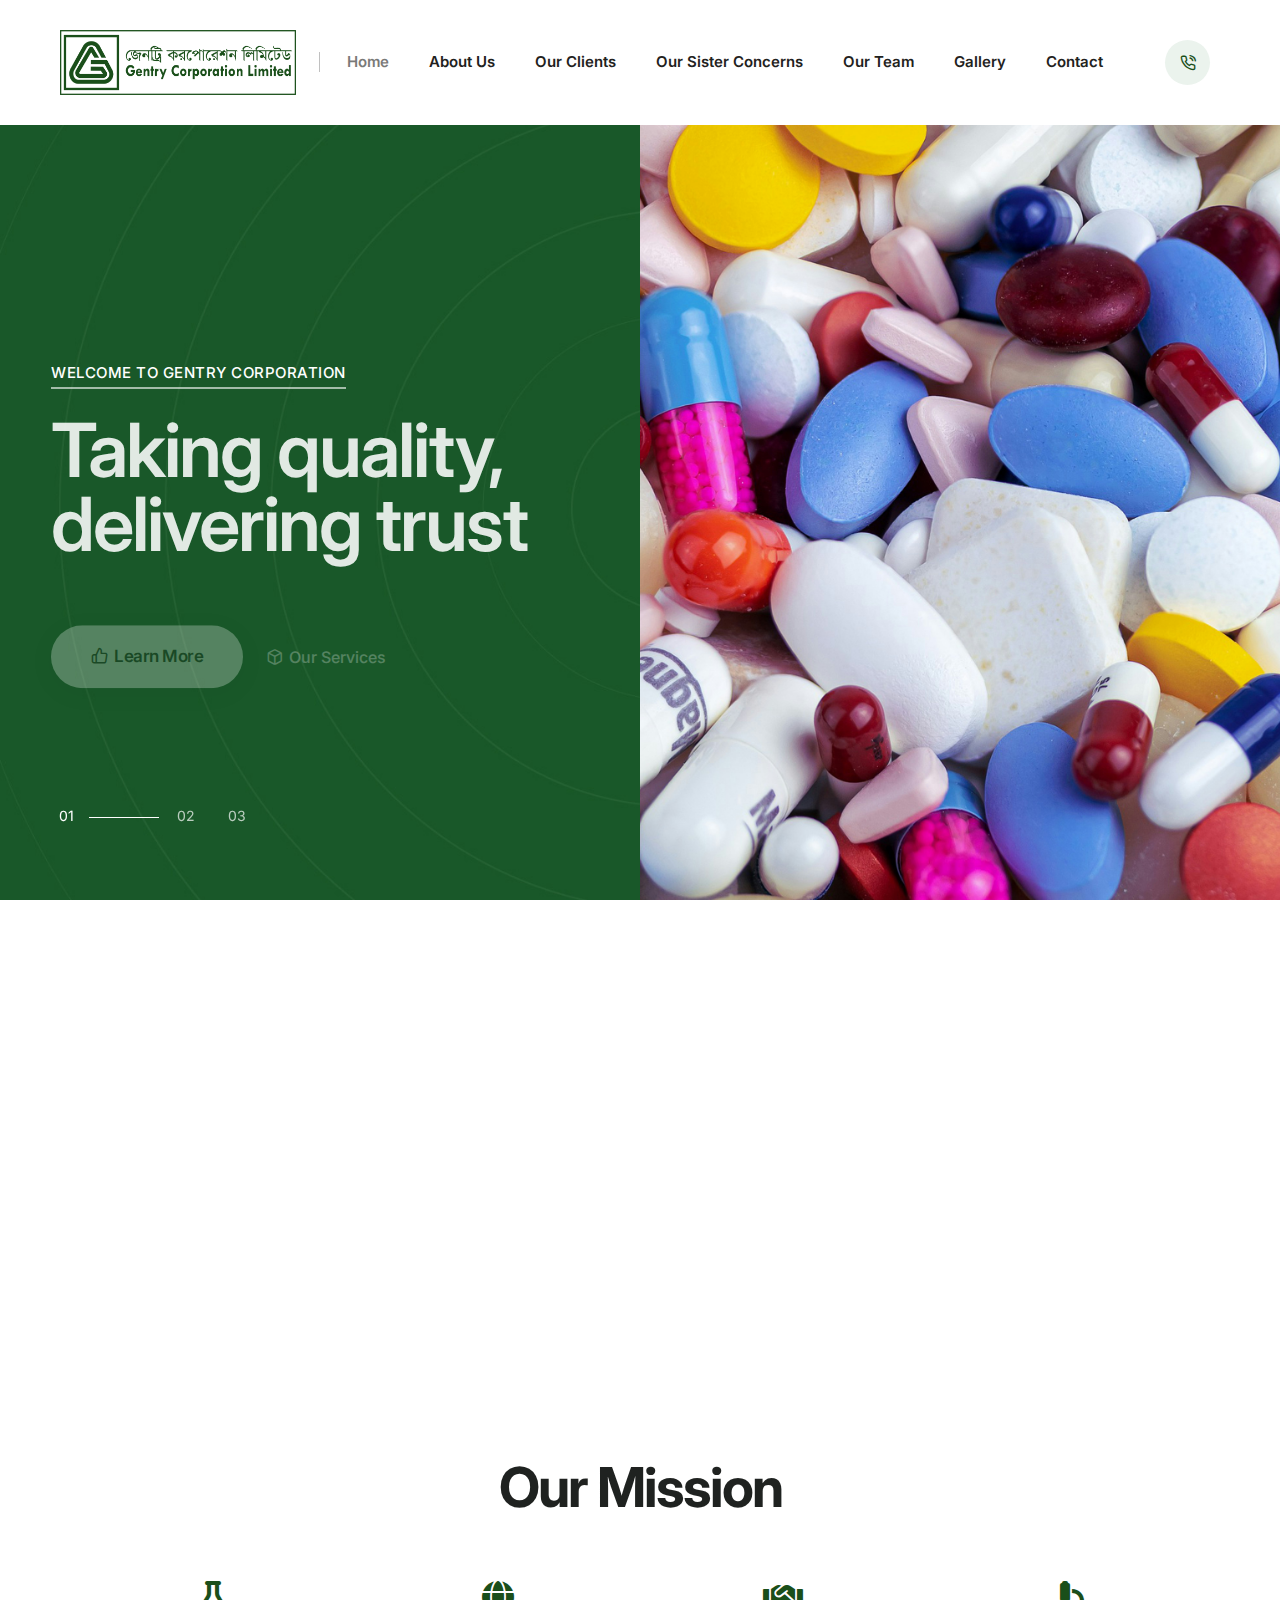
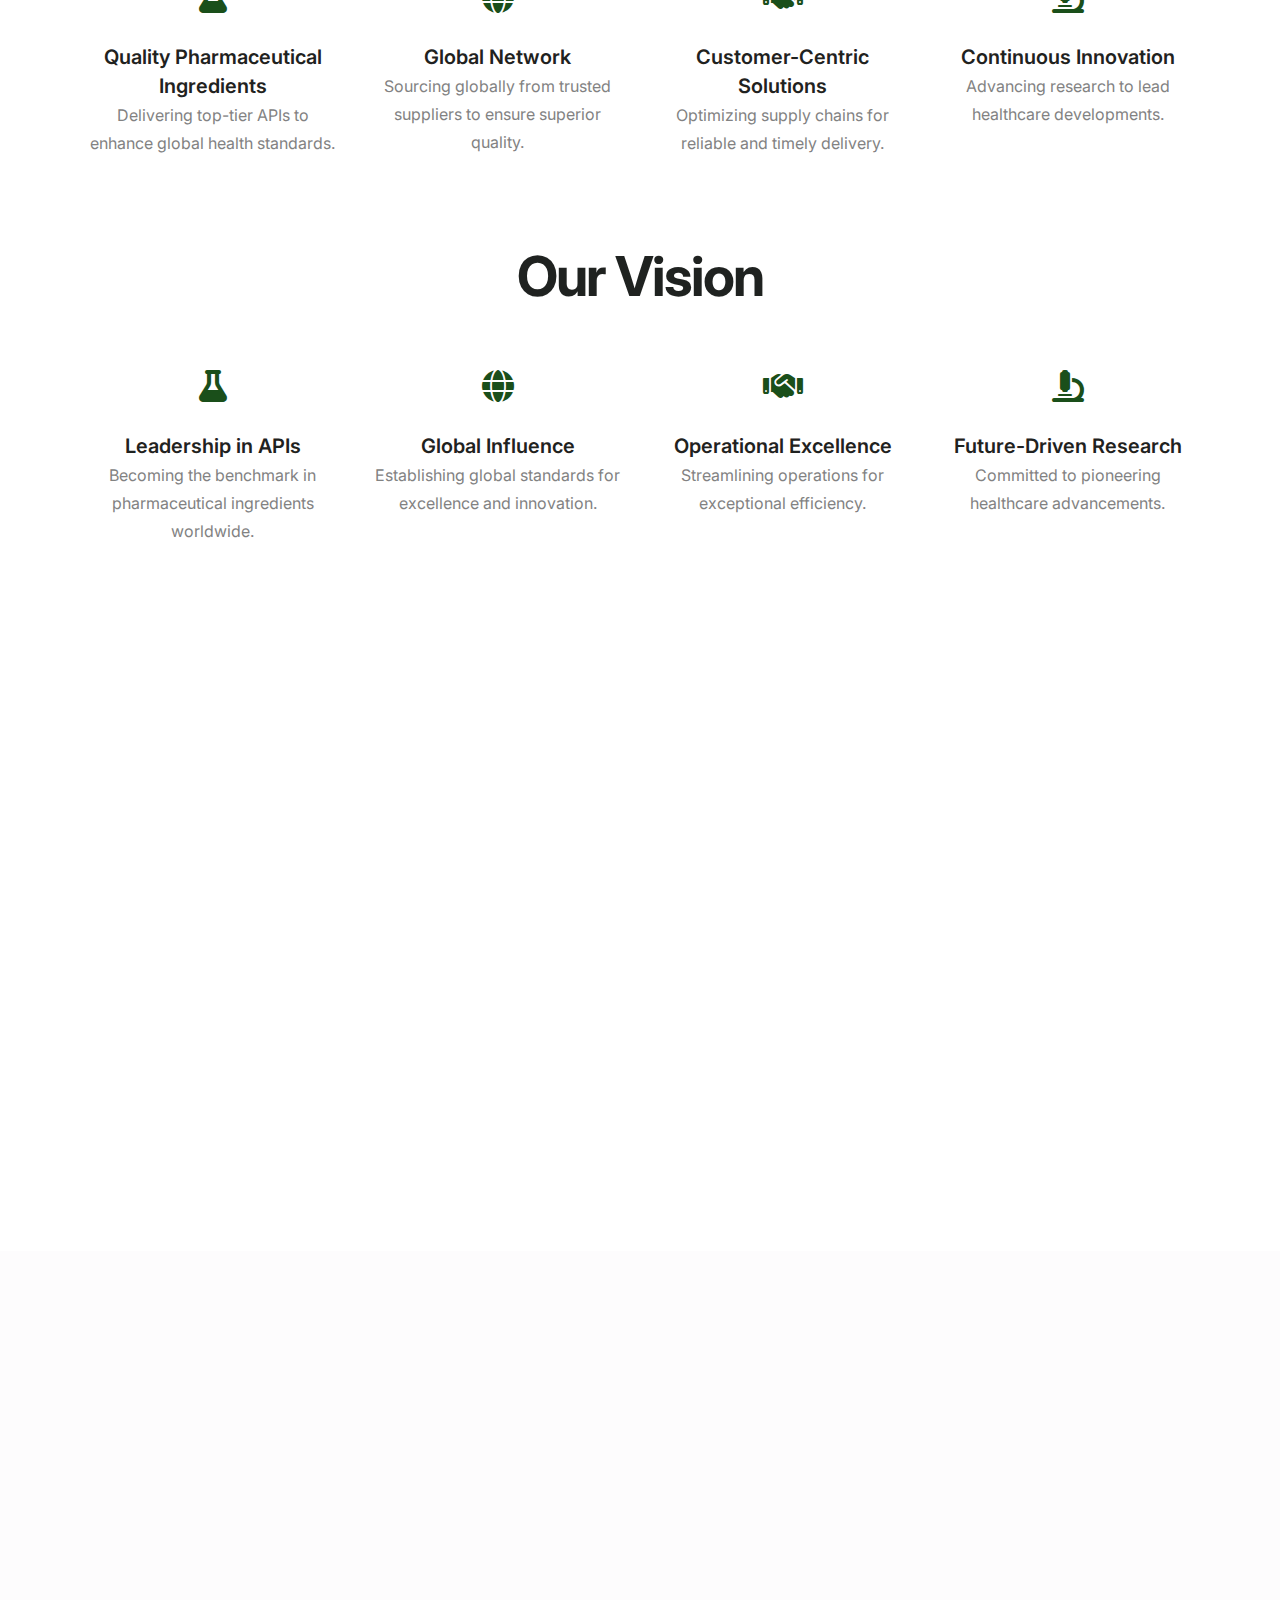
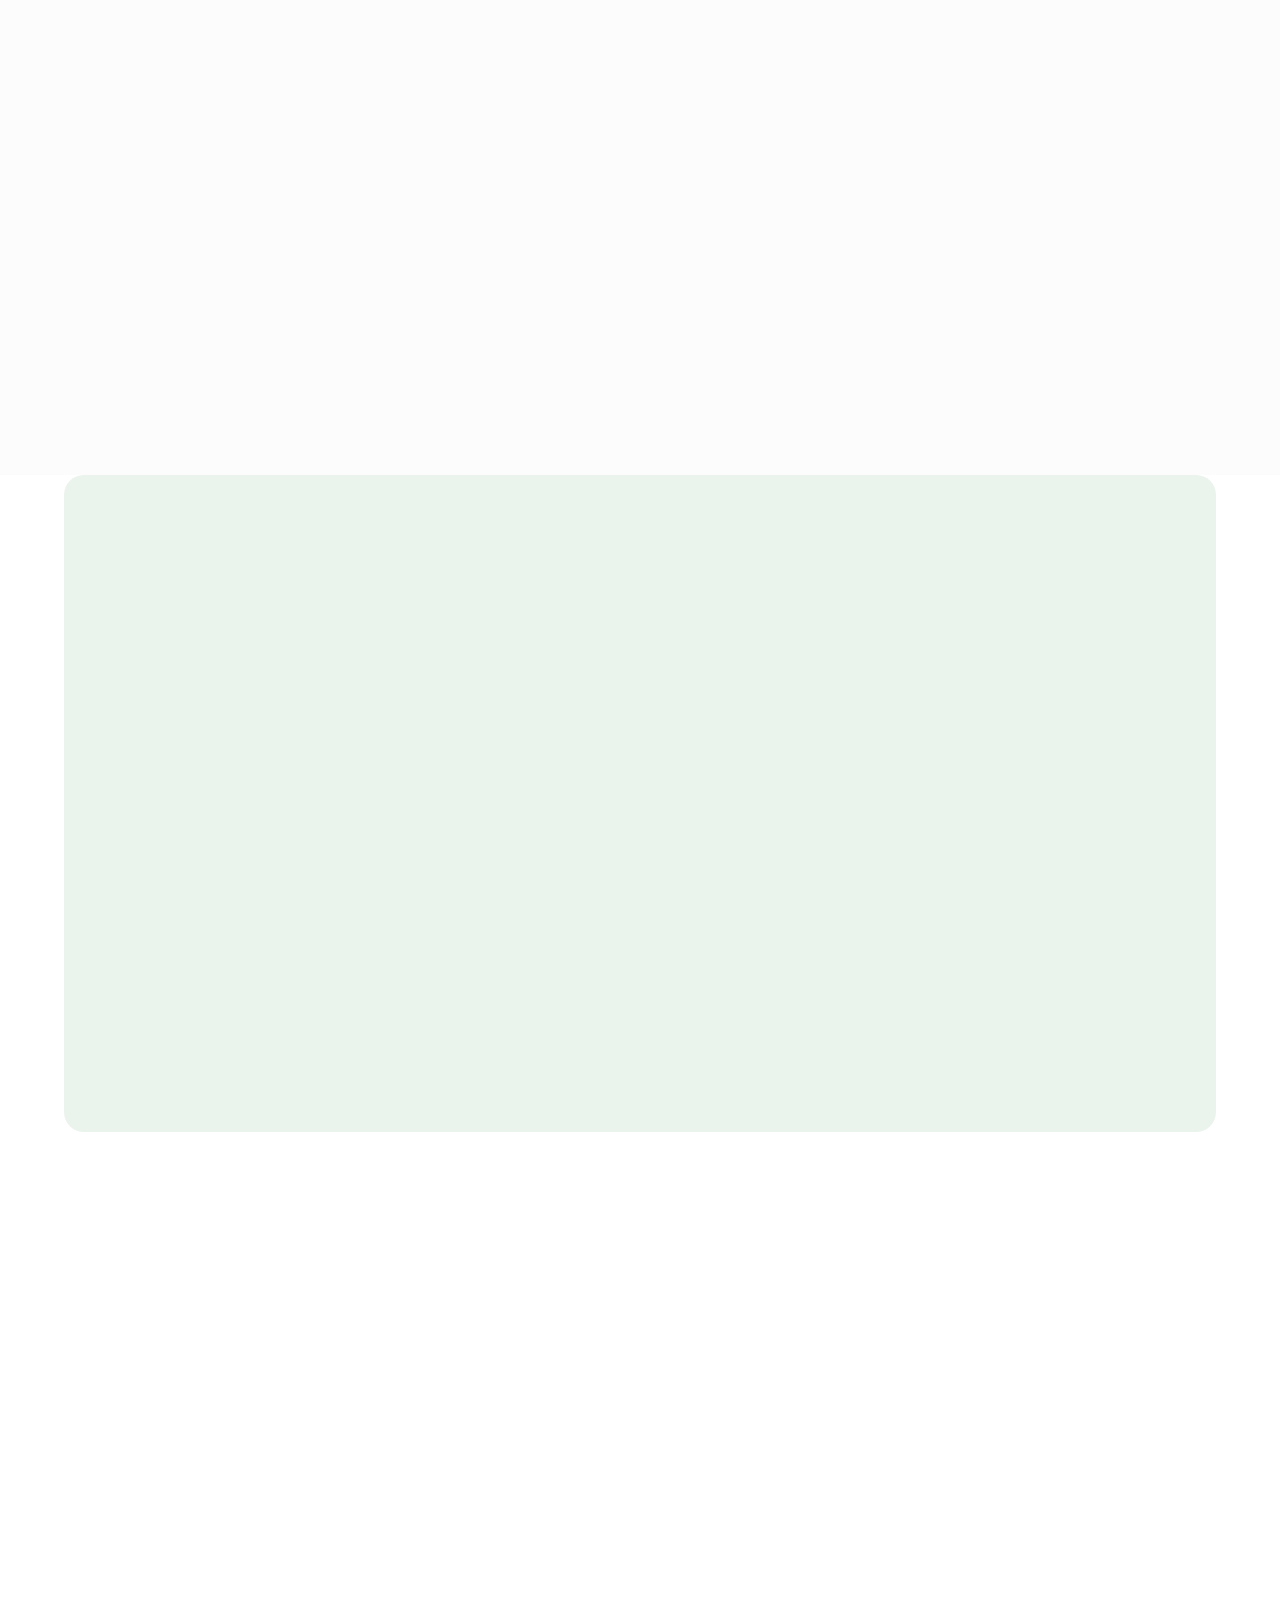
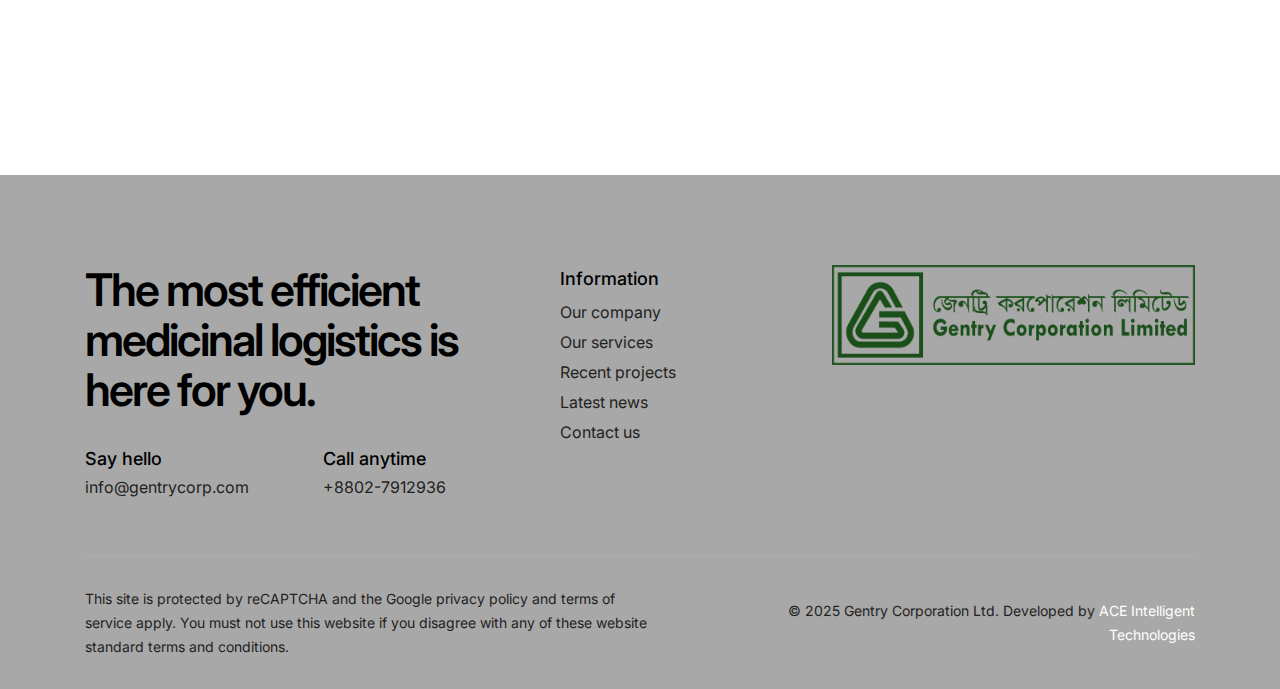
==== commit 8a29974c: "Worked on Feedback - 1  (Pt.1)" ====
--- a/index.html
+++ b/index.html
@@ -67,7 +67,7 @@
         <!-- end header -->
         <!-- start banner slider -->
         <section class="p-0 top-space-margin position-relative overflow-hidden">
-            <div class="swiper full-screen swiper-number-pagination-style-01 md-h-auto magic-cursor" data-slider-options='{ "slidesPerView": 1, "loop": true, "pagination": { "el": ".swiper-number", "clickable": true }, "navigation": { "nextEl": ".slider-one-slide-next-1", "prevEl": ".slider-one-slide-prev-1" }, "autoplay": { "delay": 4000, "disableOnInteraction": false },  "keyboard": { "enabled": true, "onlyInViewport": true }, "effect": "slide" }' data-number-pagination="1">
+            <div class="swiper full-screen swiper-number-pagination-style-01 md-h-auto magic-cursor" data-slider-options='{ "slidesPerView": 1, "loop": true, "pagination": { "el": ".swiper-number", "clickable": true }, "navigation": { "nextEl": ".slider-one-slide-next-1", "prevEl": ".slider-one-slide-prev-1" }, "autoplay": { "delay": 6000, "disableOnInteraction": false },  "keyboard": { "enabled": true, "onlyInViewport": true }, "effect": "slide" }' data-number-pagination="1">
                 <div class="swiper-wrapper">
 <!-- start slider item -->
 <div class="swiper-slide">
@@ -203,34 +203,7 @@
                     <!-- end slider pagination --></div>
                 <!-- end slider navigation --> 
             </div>
-            <div class="position-absolute md-position-relative right-210px xxl-right-25px md-right-0px bottom-minus-5px z-index-1 w-35 xl-w-45 md-w-100 md-bottom-minus-0px md-mt-6">
-                <div class="row border-radius-10px lg-no-border-radius overflow-hidden g-0 md-ps-5 md-pe-5 sm-pb-15px">
-                    <div class="col-md-5 position-relative cover-background sm-h-300px sm-mb-30px" style="background-image:url('images/img1.jpg');">
-                        <!-- start popup video -->
-                        <a href="https://www.youtube.com/watch?v=cfXHhfNy7tU" class="absolute-middle-center text-center rounded-circle video-icon-box video-icon-large popup-vimeo">
-                            <span class="video-icon bg-white">
-                                <i class="fa-solid fa-play text-dark-gray"></i>
-                                <span class="video-icon-sonar">
-                                    <span class="video-icon-sonar-bfr border border-color-white"></span>
-                                </span>
-                            </span>
-                        </a>
-                        <!-- end popup video -->
-                    </div>
-                    <!-- <div class="col-md-7 p-7 sm-p-0 bg-white text-center">
-                        <div class="fs-24 lg-fs-20 lh-32 lg-lh-24 text-dark-gray ls-minus-1px mb-20px md-mb-15px">We are providing awesome <span class="fw-600">20+ green energy</span> services.</div>
-                        <div class="d-inline-block w-100 newsletter-style-02 position-relative">
-                            <form action="email-templates/subscribe-newsletter.php" method="post" class="position-relative w-100">
-                                <input class="bg-transparent border-color-base-color w-100 form-control required border-radius-50px" type="email" name="email" placeholder="Enter your email">
-                                <input type="hidden" name="redirect" value="">
-                                <button class="btn submit bg-base-color border-radius-30px" aria-label="submit"><i class="icon bi bi-arrow-right icon-small text-white"></i></button>
-                                <div class="form-results border-radius-4px pt-5px pb-5px ps-15px pe-15px fs-12 lh-18 mt-10px w-100 text-center position-absolute d-none"></div>
-                            </form>
-                        </div>
-                        <span class="fs-12 lh-20 mt-5px d-inline-block">*You agree to green energy terms of service.</span>
-                    </div> -->
-                </div>
-            </div>
+
         </section>
         <!-- end banner slider --> 
         <!-- start section -->
@@ -253,7 +226,7 @@
                       </div>
                       <div class="feature-box feature-box-left-icon-middle bg-base-color p-8 overflow-hidden last-paragraph-no-margin">
                         <div class="feature-box-icon me-15px">
-                          <i class="fas fa-shipping-fast fa-2x text-white"></i>
+                          <i class="fa-sharp fa-solid fa-ship fa-2x text-white"></i>
                         </div>
                         <div class="feature-box-content">
                           <span class="d-inline-block fs-45 xl-fs-30 lg-fs-24 text-white fw-700 ls-minus-2px">1,200,000+</span>
@@ -262,78 +235,120 @@
                       </div>  
                     </div>
                   </div>
-                </div>
-                
-                <!-- Features Box Items -->
-                <div class="row row-cols-1 row-cols-lg-4 row-cols-sm-2 justify-content-center mb-6 sm-mb-50px" data-anime='{ "el": "childs", "translateY": [30, 0], "opacity": [0,1], "duration": 600, "delay": 0, "staggervalue": 150, "easing": "easeOutQuad" }'>
-                  <!-- start features box item -->
-                  <div class="col custom-icon-with-text-style-02 border-end xs-border-end-0 md-mb-30px">
-                    <div class="feature-box last-paragraph-no-margin">
-                      <div class="feature-box-icon">
-                        <i class="fa-solid fa-suitcase-medical text-base-color mb-30px fs-30"></i>
-                      </div>
-                      <div class="feature-box-content">
-                        <span class="d-block fs-20 fw-600 text-dark-gray mb-10px">Effective Supply Chain</span>
-                        <p class="w-80 xl-w-100 mx-auto">Our advanced formulations set new standards in efficacy and safety.</p>
-                      </div>
-                    </div>
-                  </div>
-                  <!-- end features box item -->
-                  <!-- start features box item -->
-                  <div class="col custom-icon-with-text-style-02 border-end md-border-end-0 md-mb-30px">
-                    <div class="feature-box last-paragraph-no-margin">
-                      <div class="feature-box-icon">
-                        <i class="fas fa-globe fa-2x text-base-color mb-30px"></i>
-                      </div>
-                      <div class="feature-box-content">
-                        <span class="d-block fs-20 fw-600 text-dark-gray mb-10px">Global Expertise</span>
-                        <p class="w-80 xl-w-100 mx-auto">Leveraging international standards to delivering to markets worldwide.</p>
-                      </div>
-                    </div>
-                  </div>
-                  <!-- end features box item -->
-                  <!-- start features box item -->
-                  <div class="col custom-icon-with-text-style-02 border-end xs-border-end-0 xs-mb-30px">
-                    <div class="feature-box last-paragraph-no-margin">
-                      <div class="feature-box-icon">
-                        <i class="fas fa-handshake fa-2x text-base-color mb-30px"></i>
-                      </div>
-                      <div class="feature-box-content">
-                        <span class="d-block fs-20 fw-600 text-dark-gray mb-10px">Commercial Solutions</span>
-                        <p class="w-80 xl-w-100 mx-auto">Ensuring efficient supply chains and product delivery in time.</p>
-                      </div>
-                    </div>
-                  </div>
-                  <!-- end features box item -->
-                  <!-- start features box item -->
-                  <div class="col custom-icon-with-text-style-02">
-                    <div class="feature-box last-paragraph-no-margin">
-                      <div class="feature-box-icon">
-                        <i class="fas fa-microscope fa-2x text-base-color mb-30px"></i>
-                      </div>
-                      <div class="feature-box-content">
-                        <span class="d-block fs-20 fw-600 text-dark-gray mb-10px">R&amp;D Excellence</span>
-                        <p class="w-80 xl-w-100 mx-auto">Pioneering research to drive the next generation of logistics architechture.</p>
-                      </div>
-                    </div>
-                  </div>
-                  <!-- end features box item -->
-                </div>
-                
-                <!-- Call-to-Action Feature Box -->
-                <!-- <div class="row justify-content-center g-0" data-anime='{ "translateY": [30, 0], "opacity": [0,1], "duration": 600, "delay": 0, "staggervalue": 150, "easing": "easeOutQuad" }'>
-                  <div class="col-auto pt-15px pb-15px ps-40px pe-40px md-ps-25px md-pe-25px bg-light-gray border-radius-100px">
-                    <div class="feature-box feature-box-left-icon-middle">
-                      <div class="feature-box-icon me-10px">
-                        <i class="fas fa-search fa-lg text-dark-gray"></i>
-                      </div>
-                      <div class="feature-box-content text-dark-gray fs-18">
-                        Discover cutting-edge pharmaceutical research. <a href="portfolio.html" class="text-dark-gray fw-600">Explore our portfolio</a>
-                      </div>
-                    </div>
-                  </div>
-                </div> -->
-              </div>
+                </div>     
+                </div>
+
+
+            <!-- start Mission & Vision section -->
+    <section class="cover-background">
+      <div class="container"> 
+        <!-- Our Mission -->
+        <div class="row mb-4 text-center">
+          <div class="col">
+            <h2 class="fw-700 mb-2 text-dark-gray ls-minus-2px sm-mb-10">Our Mission</h2>
+          </div>
+        </div>
+        <div class="row row-cols-1 row-cols-lg-4 row-cols-sm-2 justify-content-center mb-6">
+          <div class="col">
+            <div class="feature-box">
+              <div class="feature-box-icon">
+                <i class="fas fa-flask fa-2x text-base-color mb-30px"></i>
+              </div>
+              <div class="feature-box-content">
+                <span class="fs-20 fw-600 text-dark-gray mb-10px">Quality Pharmaceutical Ingredients</span>
+                <p>Delivering top-tier APIs to enhance global health standards.</p>
+              </div>
+            </div>
+          </div>
+          <div class="col">
+            <div class="feature-box">
+              <div class="feature-box-icon">
+                <i class="fas fa-globe fa-2x text-base-color mb-30px"></i>
+              </div>
+              <div class="feature-box-content">
+                <span class="fs-20 fw-600 text-dark-gray mb-10px">Global Network</span>
+                <p>Sourcing globally from trusted suppliers to ensure superior quality.</p>
+              </div>
+            </div>
+          </div>
+          <div class="col">
+            <div class="feature-box">
+              <div class="feature-box-icon">
+                <i class="fas fa-handshake fa-2x text-base-color mb-30px"></i>
+              </div>
+              <div class="feature-box-content">
+                <span class="fs-20 fw-600 text-dark-gray mb-10px">Customer-Centric Solutions</span>
+                <p>Optimizing supply chains for reliable and timely delivery.</p>
+              </div>
+            </div>
+          </div>
+          <div class="col">
+            <div class="feature-box">
+              <div class="feature-box-icon">
+                <i class="fas fa-microscope fa-2x text-base-color mb-30px"></i>
+              </div>
+              <div class="feature-box-content">
+                <span class="fs-20 fw-600 text-dark-gray mb-10px">Continuous Innovation</span>
+                <p>Advancing research to lead healthcare developments.</p>
+              </div>
+            </div>
+          </div>
+        </div>
+        <!-- Our Vision -->
+        <div class="row mb-4 text-center">
+          <div class="col">
+            <h2 class="fw-700 mb-2 text-dark-gray ls-minus-2px sm-mb-10">Our Vision</h2>
+          </div>
+        </div>
+        <div class="row row-cols-1 row-cols-lg-4 row-cols-sm-2 justify-content-center mb-6">
+          <div class="col">
+            <div class="feature-box">
+              <div class="feature-box-icon">
+                <i class="fas fa-flask fa-2x text-base-color mb-30px"></i>
+              </div>
+              <div class="feature-box-content">
+                <span class="fs-20 fw-600 text-dark-gray mb-10px">Leadership in APIs</span>
+                <p>Becoming the benchmark in pharmaceutical ingredients worldwide.</p>
+              </div>
+            </div>
+          </div>
+          <div class="col">
+            <div class="feature-box">
+              <div class="feature-box-icon">
+                <i class="fas fa-globe fa-2x text-base-color mb-30px"></i>
+              </div>
+              <div class="feature-box-content">
+                <span class="fs-20 fw-600 text-dark-gray mb-10px">Global Influence</span>
+                <p>Establishing global standards for excellence and innovation.</p>
+              </div>
+            </div>
+          </div>
+          <div class="col">
+            <div class="feature-box">
+              <div class="feature-box-icon">
+                <i class="fas fa-handshake fa-2x text-base-color mb-30px"></i>
+              </div>
+              <div class="feature-box-content">
+                <span class="fs-20 fw-600 text-dark-gray mb-10px">Operational Excellence</span>
+                <p>Streamlining operations for exceptional efficiency.</p>
+              </div>
+            </div>
+          </div>
+          <div class="col">
+            <div class="feature-box">
+              <div class="feature-box-icon">
+                <i class="fas fa-microscope fa-2x text-base-color mb-30px"></i>
+              </div>
+              <div class="feature-box-content">
+                <span class="fs-20 fw-600 text-dark-gray mb-10px">Future-Driven Research</span>
+                <p>Committed to pioneering healthcare advancements.</p>
+              </div>
+            </div>
+          </div>
+        </div>
+      </div>
+    </section>
+    <!-- end Mission & Vision section -->
               
               
         </section>
@@ -343,7 +358,7 @@
             <div class="container-fluid p-0">
               <div class="row g-0">
                 <!-- Left Column: Video Section -->
-                <div class="col-xxl-7 col-lg-6 cover-background md-h-600px sm-h-400px" style="background-image: url('images/img1.jpg');" data-anime='{ "translateX": [-30, 0], "opacity": [0,1], "duration": 600, "delay": 0, "staggervalue": 150, "easing": "easeOutQuad" }'>
+                <div class="col-xxl-4 col-lg-4 cover-background md-h-600px sm-h-400px" style="background-image: url('images/img1.jpg');" data-anime='{ "translateX": [-30, 0], "opacity": [0,1], "duration": 600, "delay": 0, "staggervalue": 150, "easing": "easeOutQuad" }'>
                   <a href="https://www.youtube.com/watch?v=6a06M7Ayx_w" class="absolute-middle-center bg-white d-inline-block rounded-circle video-icon-box video-icon-extra-large popup-youtube">
                     <span>
                       <span class="video-icon">
@@ -355,13 +370,14 @@
                     </span>
                   </a>
                 </div>
+                
                 <!-- Right Column: Content Section -->
-                <div class="col-xxl-5 col-lg-6 bg-very-light-green p-6 xl-p-4 md-p-50px sm-p-30px" data-anime='{ "el": "childs", "translateY": [30, 0], "opacity": [0,1], "duration": 600, "delay": 0, "staggervalue": 150, "easing": "easeOutQuad" }'>
+                <div class="col-xxl-8 col-lg-8 bg-very-light-green p-6 xl-p-4 md-p-50px sm-p-30px" data-anime='{ "el": "childs", "translateY": [30, 0], "opacity": [0,1], "duration": 600, "delay": 0, "staggervalue": 150, "easing": "easeOutQuad" }'>
                   <div class="mb-10px">
                     <span class="w-30px h-2px fs-15 d-inline-block bg-base-color me-5px align-middle"></span>
                     <span class="text-uppercase text-base-color fs-16 fw-600 d-inline-block">What we do</span>
                   </div>
-                  <h3 class="text-dark-gray fw-700 ls-minus-2px w-85 xxl-w-100">Provide effectient distribution networks.</h3>
+                  <h3 class="text-dark-gray fw-700 ls-minus-2px w-85 xxl-w-100">Provide efficient distribution networks.</h3>
                   <p class="w-80 sm-w-100">Leverage advanced research and state-of-the-art manufacturing, our services adhere to the highest quality and safety standards in the pharmaceutical and chemical sector.</p>
                   <div class="mb-20px">
                     <!-- Feature Item -->
@@ -371,7 +387,7 @@
                           <i class="fa-solid fa-check fs-14 text-dark-gray"></i>
                         </div>
                         <div class="feature-box-content">
-                          <span class="text-dark-gray fw-600">Uncompromised efficientcy control.</span>
+                          <span class="text-dark-gray fw-600">Uncompromised efficiency control.</span>
                         </div>
                       </div>
                     </div>
@@ -382,36 +398,20 @@
                           <i class="fa-solid fa-check fs-14 text-dark-gray"></i>
                         </div>
                         <div class="feature-box-content">
-                          <span class="text-dark-gray fw-600">Driving innovation through R&amp;D.</span>
+                          <span class="text-dark-gray fw-600">Driving innovation through R&D.</span>
                         </div>
                       </div>
                     </div>
                   </div>
-                  <div class="d-inline-flex flex-wrap">
-                    <a href="about-us.html" class="btn btn-extra-large btn-base-color btn-rounded btn-switch-text btn-box-shadow d-inline-block me-20px sm-me-10px align-middle left-icon mt-15px">
-                        <span>
-                            <span><i class="feather icon-feather-thumbs-up"></i></span>
-                            <span class="btn-double-text ls-minus-05px" data-text="Discover more">Discover more</span>
-                        </span>
-                    </a>
-                    <div class="feature-box feature-box-left-icon-middle mt-15px">
-                      <div class="feature-box-icon feature-box-icon-rounded bg-white box-shadow-medium-bottom w-65px h-65px rounded-circle me-10px">
-                        <i class="feather icon-feather-phone-call icon-extra-medium text-dark-gray"></i>
-                      </div>
-                      <div class="feature-box-content">
-                        <span class="d-block fs-14">Have any questions?</span>
-                        <a href="tel:+8802-7912936" class="d-block text-dark-gray text-dark-gray-hover fs-22 fw-700 ls-minus-1px">+8802-7912936</a>
-                      </div>
-                    </div>
-                  </div>
-                </div>
-              </div>
+                </div>
+              </div>
+              
             </div>
           </section>
           
         <!-- end section -->
         <!-- start section -->
-        <section class="pb-14 sm-pb-50px position-relative overflow-hidden" style="background-color: #FDFCFD;">
+        <section class="pb-8 sm-pb-50px position-relative overflow-hidden" style="background-color: #FDFCFD;">
             <div class="container">
               <div class="row mb-6 text-center" data-anime='{ "el": "childs", "translateY": [30, 0], "opacity": [0,1], "duration": 600, "delay": 0, "staggervalue": 150, "easing": "easeOutQuad" }'>
                 <div class="col">
@@ -419,26 +419,17 @@
                   <h2 class="fw-700 mb-0 text-dark-gray ls-minus-2px">Discover Our Global Impact</h2>
                 </div>
               </div>
-              <div class="row align-items-center justify-content-center text-lg-start text-center">
-                <div class="col-xl-4 col-lg-5 col-md-9 lg-mb-6 sm-mb-50px" data-anime='{ "el": "childs", "translateY": [30, 0], "opacity": [0,1], "duration": 600, "delay": 0, "staggervalue": 150, "easing": "easeOutQuad" }'>
-                  <i class="fa-regular fa-user-doctor-hair mb-20px" style="font-size: 50px; color: black; margin-left: 10px; font-weight: 500;"></i>
-                  <h4 class="fw-700 text-dark-gray ls-minus-1px mb-20px">Advancing Logistics in Healthcare Through Efficiency</h4>
-                  <p class="mb-35px w-90 lg-w-100">
-                    Driven by rigorous research and precision manufacturing, our solutions set the benchmark for quality, safety, and effitiency in the global pharmaceutical arena.
-                  </p>
-                  <a href="services.html" class="btn btn-large btn-dark-gray btn-rounded btn-switch-text btn-box-shadow">
-                    <span>
-                      <span class="btn-double-text" data-text="View services">View Services</span>
-                      <span><i class="feather icon-feather-arrow-right"></i></span>
-                    </span>
-                  </a>
-                </div>
-                <div class="col-xl-5 col-lg-7 lg-mb-6 sm-mb-50px" data-anime='{ "opacity": [0,1], "duration": 600, "delay": 0, "staggervalue": 150, "easing": "easeOutQuad" }'>
-                  
-                  <img src="images/logo.gif" alt="" class="position-absolute top-50 start-50 translate-middle rotating-logo" style="width: 20rem;">
-              
-                </div>
-                <div class="col-xl-2 ms-6 lg-ms-0 rotate-below-text" data-anime='{ "el": "childs", "translateY": [30, 0], "opacity": [0,1], "duration": 600, "delay": 0, "staggervalue": 150, "easing": "easeOutQuad" }'>
+              <div class="row align-items-center justify-content-between text-lg-start text-center">
+                <!-- Logo Section (50% width, centered) -->
+                <div class="col-xxl-6 col-lg-6 lg-mb-6 sm-mb-50px position-relative" data-anime='{ "opacity": [0,1], "duration": 600, "delay": 0, "staggervalue": 150, "easing": "easeOutQuad" }'>
+                  <!-- Add padding or margin to prevent overlap -->
+                  <div class="d-flex justify-content-center align-items-center" style="height: 100%; padding-left: 10px; padding-right: 10px;">
+                    <img src="images/logo.gif" alt="" class="rotating-logo" style="width: 20rem; max-width: 100%;">
+                  </div>
+                </div>
+                
+                <!-- Points Section (50% width) -->
+                <div class="col-xxl-6 lg-ms-0 rotate-below-text text-center" data-anime='{ "el": "childs", "translateY": [30, 0], "opacity": [0,1], "duration": 600, "delay": 0, "staggervalue": 150, "easing": "easeOutQuad" }'>
                   <div class="row justify-content-center">
                     <div class="col-lg-auto mb-50px lg-mb-30px">
                       <h2 class="fw-700 text-dark-gray ls-minus-3px mb-5px counter" data-speed="2000" data-to="350"></h2>
@@ -448,13 +439,18 @@
                       <h2 class="fw-700 text-dark-gray ls-minus-3px mb-5px counter" data-speed="2000" data-to="1250"></h2>
                       <span class="d-inline-block lh-22 w-85 lg-w-60">Healthcare providers served</span>
                     </div>
-                    <div class="col-lg-auto">
+                    <div class="col-lg-auto mb-50px lg-mb-30px">
                       <h2 class="fw-700 text-dark-gray ls-minus-3px mb-5px counter" data-speed="2000" data-to="87"></h2>
                       <span class="d-inline-block lh-22 w-85 lg-w-60">Industry awards received</span>
                     </div>
-                  </div>
-                </div>
-              </div>
+                    <div class="col-lg-auto mb-50px lg-mb-30px">
+                      <h2 class="fw-700 text-dark-gray ls-minus-3px mb-5px counter" data-speed="2000" data-to="87"></h2>
+                      <span class="d-inline-block lh-22 w-85 lg-w-60">Industry awards received</span>
+                    </div>
+                  </div>
+                </div>
+              </div>
+              
             </div>
             <div class="position-absolute bottom-minus-40px lg-bottom-minus-20px text-center w-100 fs-250 xxl-fs-200 xl-fs-180 lg-fs-140 d-none d-md-block text-gradient-light-green-white z-index-minus-2 ls-minus-8px fw-700" data-anime='{ "translateY": [30, 0], "opacity": [0,1], "duration": 1200, "delay": 0, "staggervalue": 150, "easing": "easeOutQuad" }'>
 Excellence
@@ -556,40 +552,10 @@
           </section>
           
         <!-- end section -->
-<!-- start section -->
-<section>
-    <div class="container">
-      <div class="row text-center justify-content-center" 
-           data-anime='{ 
-             "el": "childs", 
-             "translateY": [30, 0], 
-             "opacity": [0,1], 
-             "duration": 600, 
-             "delay": 0, 
-             "staggervalue": 150, 
-             "easing": "easeOutQuad" 
-           }'>
-        <div class="col-xxl-6 col-lg-8 mb-4 xs-mb-30px">
-          <!-- Updated text for Gentry Corporation -->
-          <span class="fs-16 text-uppercase text-base-color fw-600 mb-5px d-block">
-            A Global Leader in Pharmaceutical Logistics Services
-          </span>
-          <h3 class="fw-700 mb-0 text-dark-gray ls-minus-1px">
-            Powering Health Related Logistics & Supply Chain Innovations Worldwide
-          </h3>
-        </div>
-        <div class="col-12">
-          <!-- Suggestion for a new image illustrating global distribution or pharma patents -->
-          <!-- Example placeholder: 'images/demo-global-pharma-map.jpg' -->
-          <img src="images/demo-green-energy-home-img-04.jpg" alt="Global Pharmaceutical Distribution" class="w-100">
-        </div>
-      </div>
-    </div>
-  </section>
-  <!-- end section -->
+
   
 <!-- start section -->
-<section class="pt-0">
+<section class="pt-0 mt-8">
     <div class="container">
       <div class="row">
         <!-- Left Column: Intro and Contact Info -->
@@ -773,15 +739,7 @@
                             <li><a class="text-dark-gray" href="demo-green-energy-contact.html">Contact us</a></li>
                         </ul>
                     </div>
-                    <div class="col-md-2 col-6 order-3 order-md-3">
-                        <span class="fs-18 fw-500 d-block text-black mb-5px">Socials</span>
-                        <ul>
-                            <li><a class="text-dark-gray" href="https://www.facebook.com/" target="_blank">Facebook</a></li>
-                            <li><a class="text-dark-gray" href="http://www.twitter.com" target="_blank">Twitter</a></li>
-                            <li><a class="text-dark-gray" href="http://www.linkedin.com" target="_blank">Linkedin</a></li>
-                        </ul>
-                    </div>
-                    <div class="col-xl-3 order-1 order-xl-4 lg-mb-30px">
+                    <div class="col-xl-5 order-1 order-xl-4 lg-mb-30px text-end">
                         <a href="index.html" class="footer-logo"><img src="images/demo-green-energy-logo-black.png" data-at2x="images/demo-green-energy-logo-black@2x.png" alt=""></a>
                     </div>
                 </div>
--- a/css/responsive.css
+++ b/css/responsive.css
@@ -20422,7 +20422,7 @@
     margin-top: 5rem;
   }
   .rotate-below-text{
-    margin-top: 20rem;
+    margin-top: 10rem;
   }
   .breadcrumb ul li:after {
     padding: 0 6px 0 8px;
--- a/demos/green-energy/green-energy.css
+++ b/demos/green-energy/green-energy.css
@@ -41,11 +41,11 @@
     color: var(--white);
 }
 header .navbar-brand img {
-    max-height: 50px;
+    max-height: 65px;
 }
 .navbar .navbar-nav .nav-link {
     font-weight: 600;
-    font-size: 18px;
+    font-size: 15px;
 }
 /* button */
 .btn {
@@ -71,7 +71,7 @@
 }
 /* Text gradient color */
 .text-gradient-light-green-white {
-    background: linear-gradient(to top, rgba(255, 255, 255, 0) 0%,  #ebf6ee 90%);
+    background: linear-gradient(to top, rgb(255 255 255) 10%, #1a4f1a4b 100%);
     -webkit-background-clip: text;
     -webkit-text-fill-color: transparent;
 }
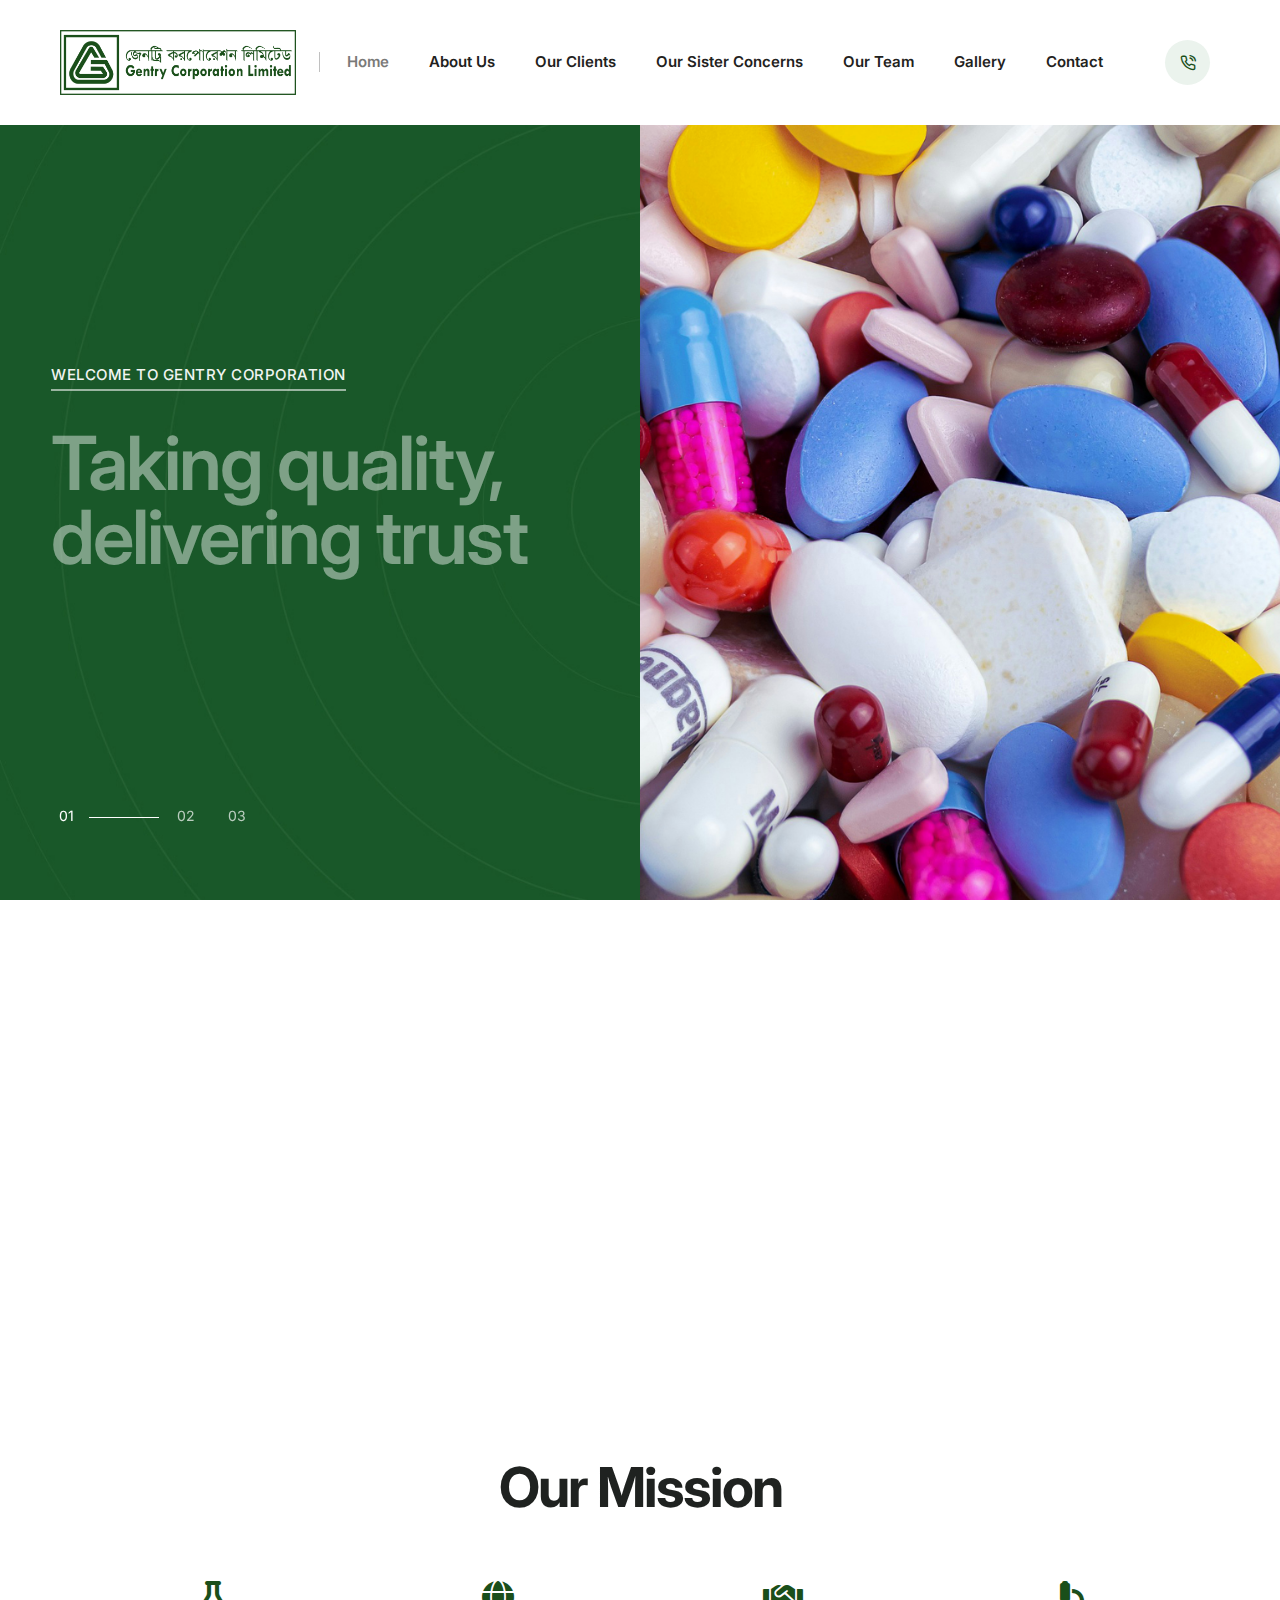
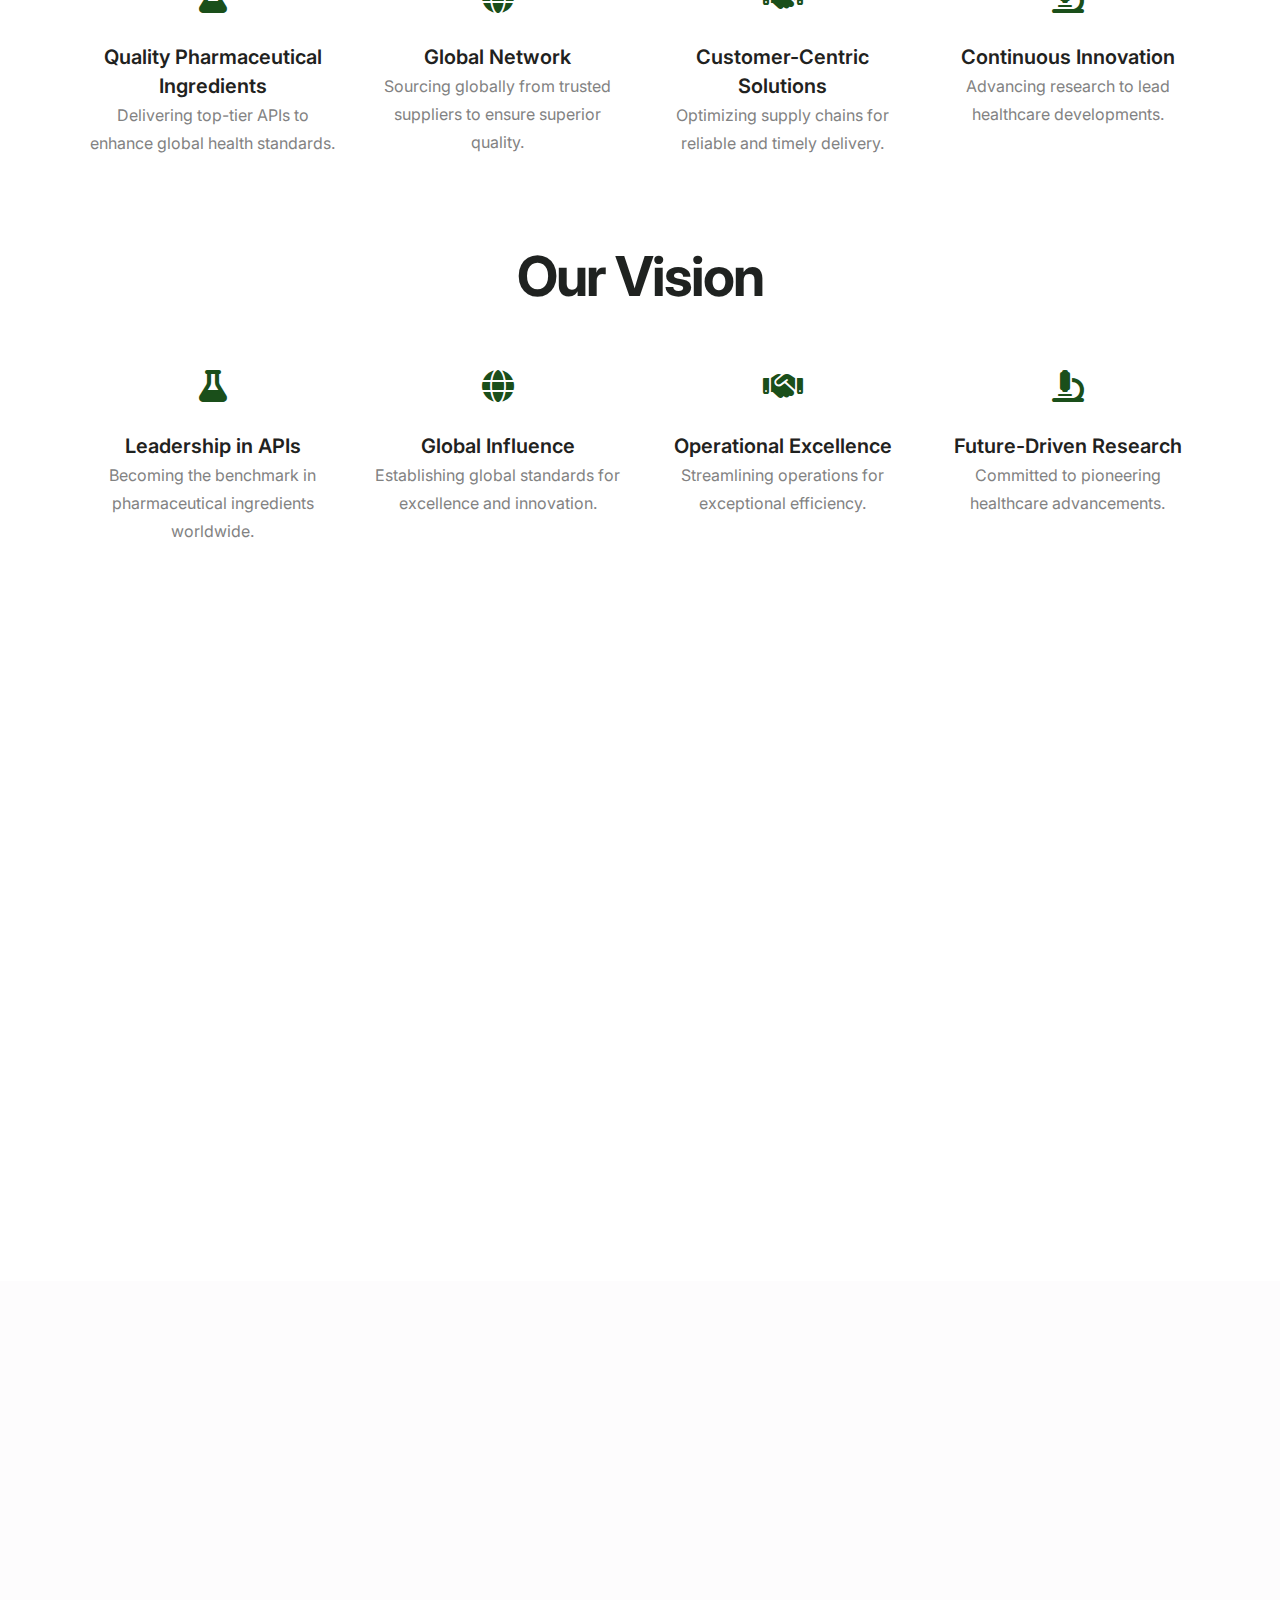
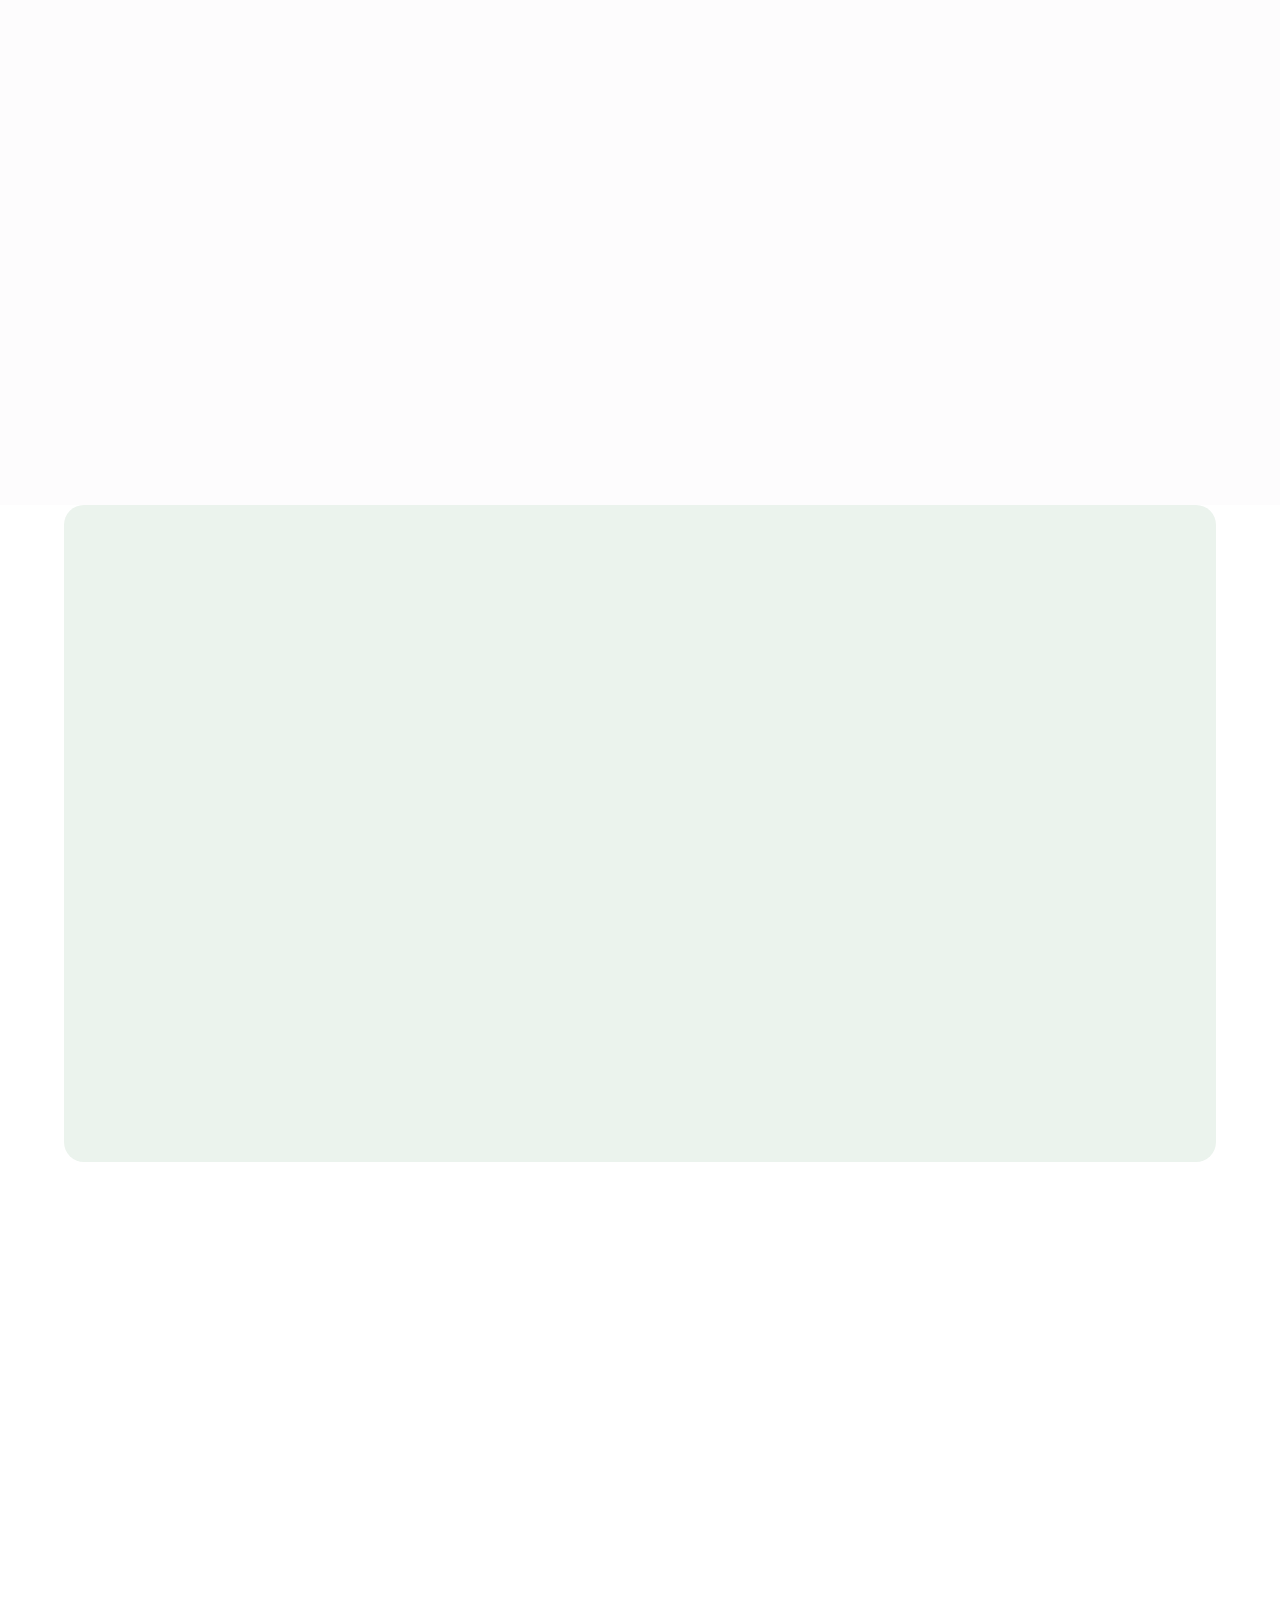
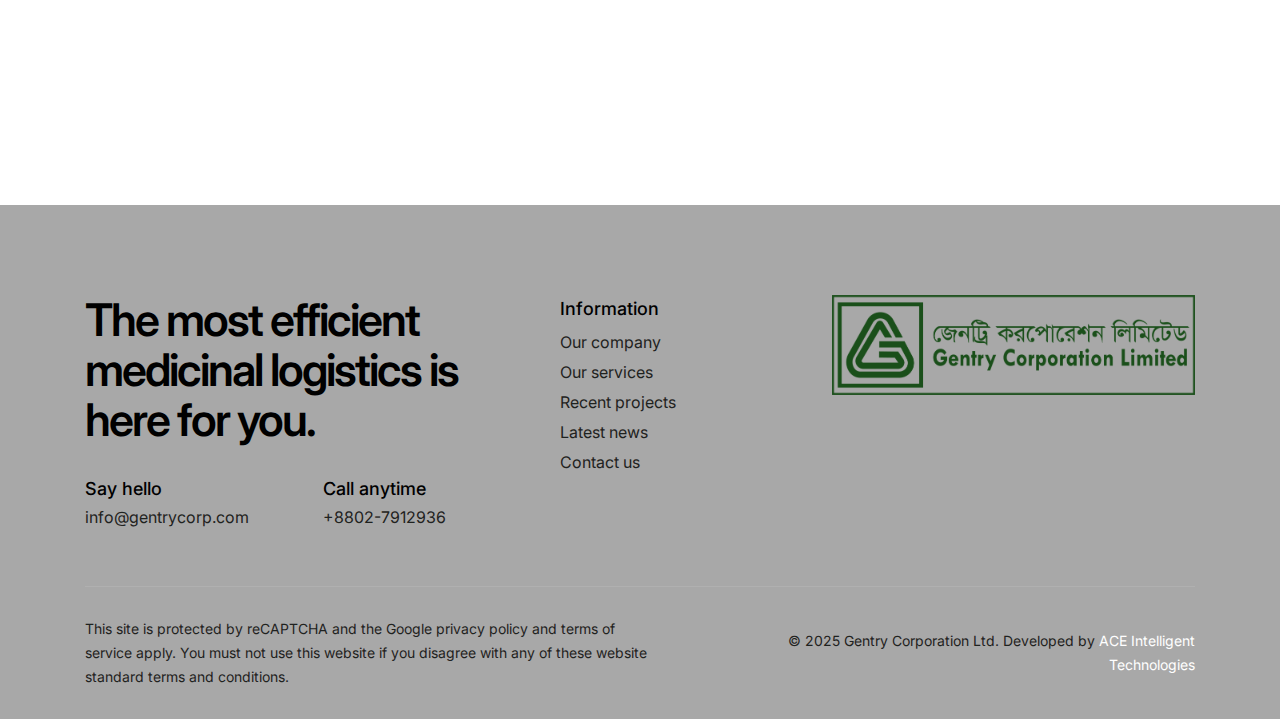
==== commit ddc3ce35: "Updated Feedback 01 (Except Gallery Page)" ====
--- a/index.html
+++ b/index.html
@@ -217,12 +217,12 @@
                       <span class="text-uppercase text-base-color fs-16 fw-600 d-inline-block">About Our Services</span>
                     </div>
                     <h2 class="text-dark-gray fw-700 ls-minus-2px">Leading Pharmaceutical &amp; Chemical Supplier.</h2>
-                    <p class="w-85 lg-w-100">At <span class="text-base-color fw-500">Gentry Corporation</span>, we harness the power to deliver medicine and chemicals of all type from anywhere to anywhere in the most effective manner through a robust manufacturing processes to deliver high-quality pharmaceutical products and chemical solutions that drive health, safety, and progress across global markets.</p>
+                    <p class="w-85 lg-w-100"><span class="text-base-color fw-500">Gentry Corporation</span> delivers APIs and intermediates for human use, veterinary use, sourcing exclusively from all over the world to supply trusted pharmaceutical partners in Bangladesh. With over 40 years of experience, we are committed to providing high-quality products and solutions, ensuring the highest standard of service.</p>
                   </div>
                   <div class="col-xl-4 col-lg-5 offset-xl-1 col-12">
                     <div class="border-radius-10px overflow-hidden" data-anime='{ "translateY": [30, 0], "opacity": [0,1], "duration": 600, "delay": 0, "staggervalue": 300, "easing": "easeOutQuad" }'>
                       <div class="p-30px bg-light-gray text-center">
-                        <span class="fs-24 ls-minus-05px fw-600 text-dark-gray">Since 1985, our partners have trusted us to deliver excellence.</span>
+                        <span class="fs-24 ls-minus-05px fw-600 text-dark-gray">Since 1984, our partners have trusted us to deliver excellence.</span>
                       </div>
                       <div class="feature-box feature-box-left-icon-middle bg-base-color p-8 overflow-hidden last-paragraph-no-margin">
                         <div class="feature-box-icon me-15px">
@@ -378,31 +378,7 @@
                     <span class="text-uppercase text-base-color fs-16 fw-600 d-inline-block">What we do</span>
                   </div>
                   <h3 class="text-dark-gray fw-700 ls-minus-2px w-85 xxl-w-100">Provide efficient distribution networks.</h3>
-                  <p class="w-80 sm-w-100">Leverage advanced research and state-of-the-art manufacturing, our services adhere to the highest quality and safety standards in the pharmaceutical and chemical sector.</p>
-                  <div class="mb-20px">
-                    <!-- Feature Item -->
-                    <div class="icon-with-text-style-08 mb-10px">
-                      <div class="feature-box feature-box-left-icon-middle">
-                        <div class="feature-box-icon feature-box-icon-rounded w-40px h-40px bg-white box-shadow-medium-bottom rounded-circle me-10px">
-                          <i class="fa-solid fa-check fs-14 text-dark-gray"></i>
-                        </div>
-                        <div class="feature-box-content">
-                          <span class="text-dark-gray fw-600">Uncompromised efficiency control.</span>
-                        </div>
-                      </div>
-                    </div>
-                    <!-- Feature Item -->
-                    <div class="icon-with-text-style-08">
-                      <div class="feature-box feature-box-left-icon-middle">
-                        <div class="feature-box-icon feature-box-icon-rounded w-40px h-40px bg-white box-shadow-medium-bottom rounded-circle me-10px">
-                          <i class="fa-solid fa-check fs-14 text-dark-gray"></i>
-                        </div>
-                        <div class="feature-box-content">
-                          <span class="text-dark-gray fw-600">Driving innovation through R&D.</span>
-                        </div>
-                      </div>
-                    </div>
-                  </div>
+                  <p class="w-80 sm-w-100">Our primary focus at Gentry Corporation is sourcing and providing the highest quality active pharmaceutical ingredients (APIs) and intermediates. We scour the global market to identify and procure materials that meet the stringent requirements of our pharmaceutical partners. Whether it's fulfilling specific needs or discovering new and innovative materials, our dedication to excellence ensures we deliver unparalleled products to the market. This meticulous approach guarantees that our clients receive the best possible solutions, maintaining our reputation as a leading supplier in the industry.</p>
                 </div>
               </div>
               
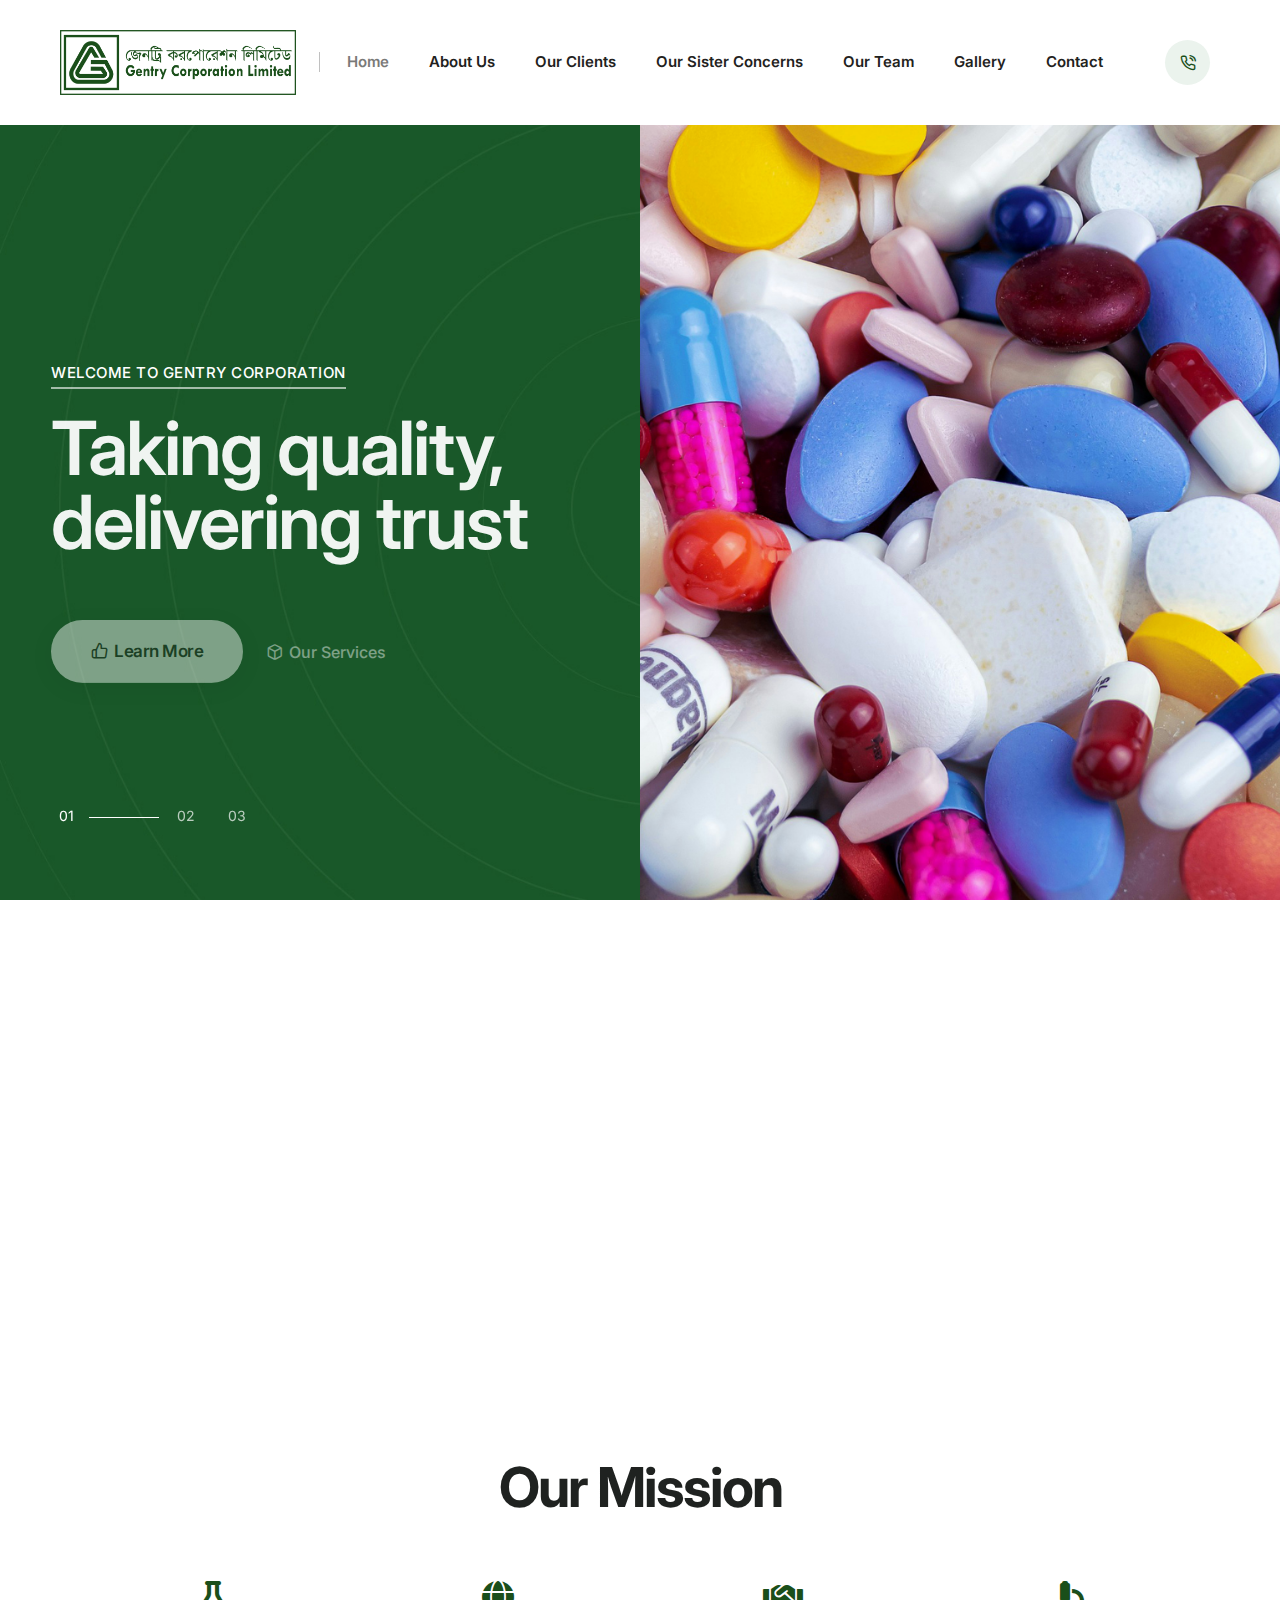
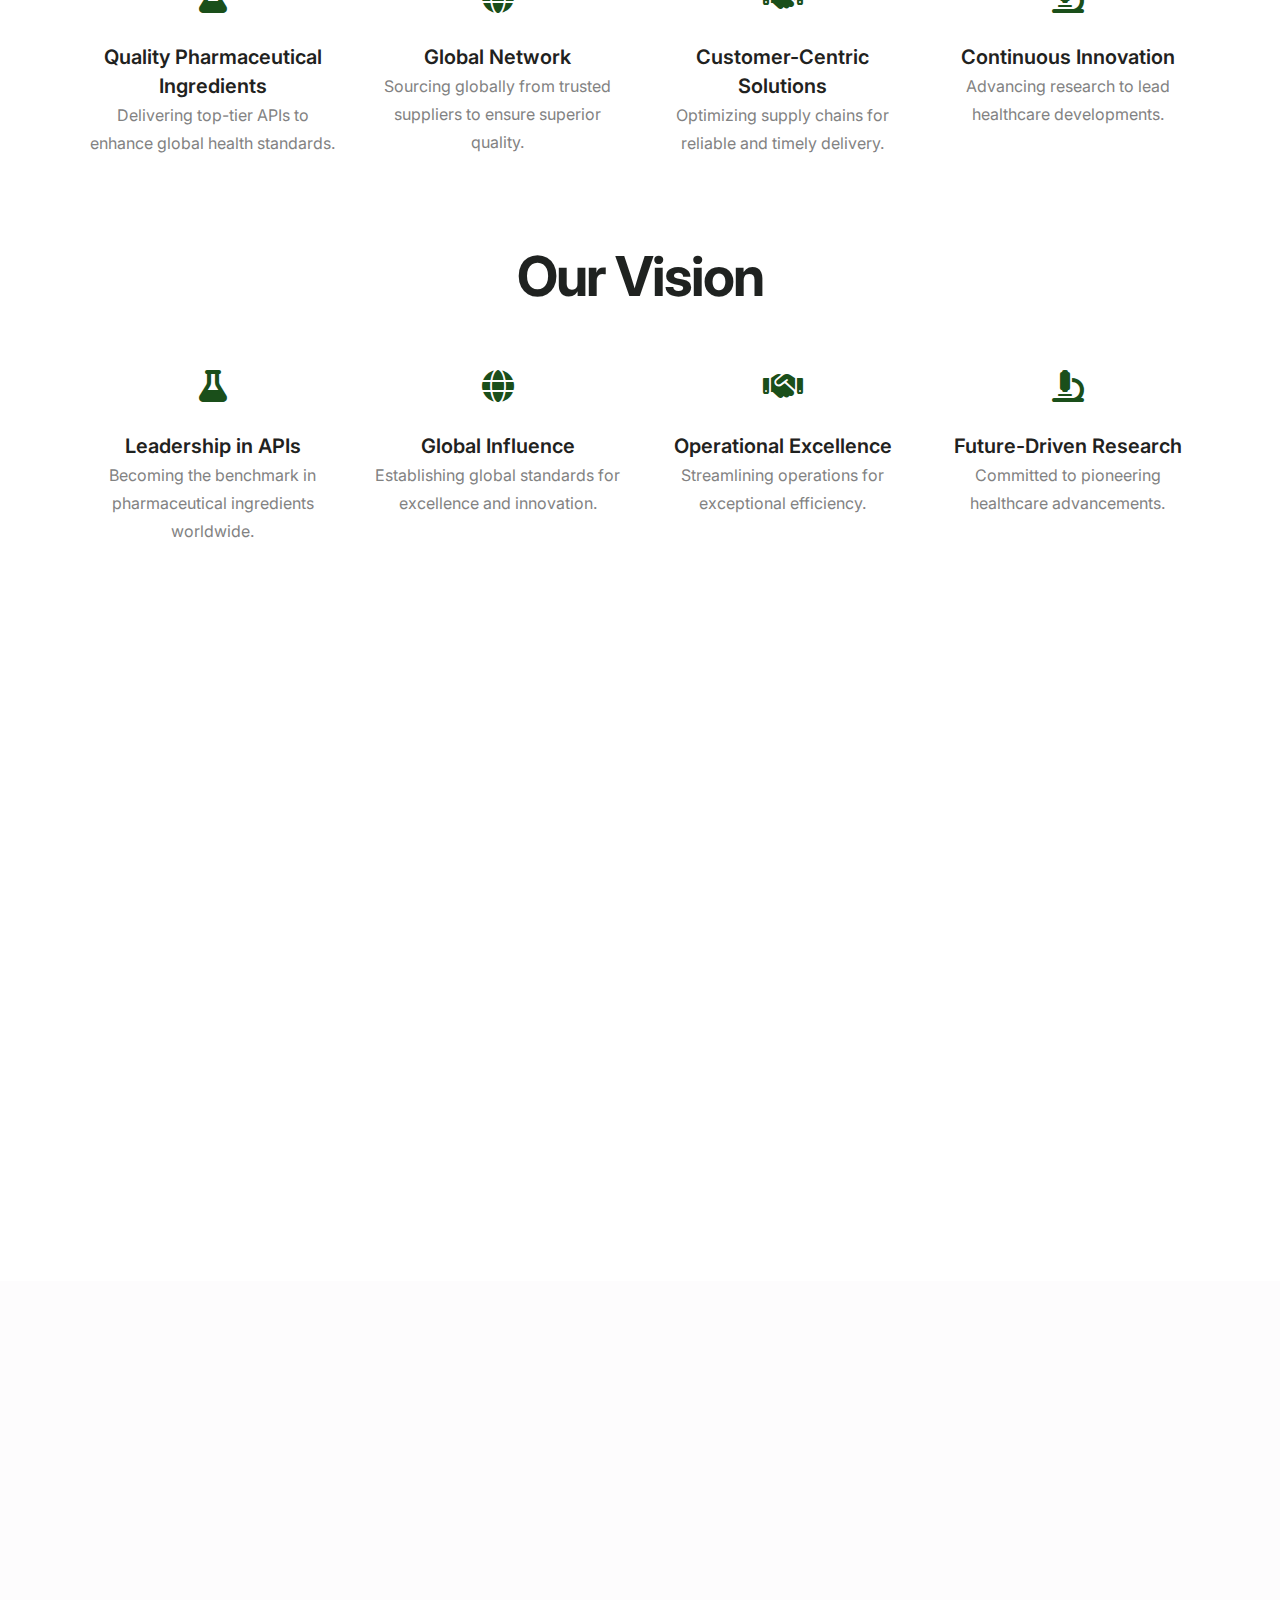
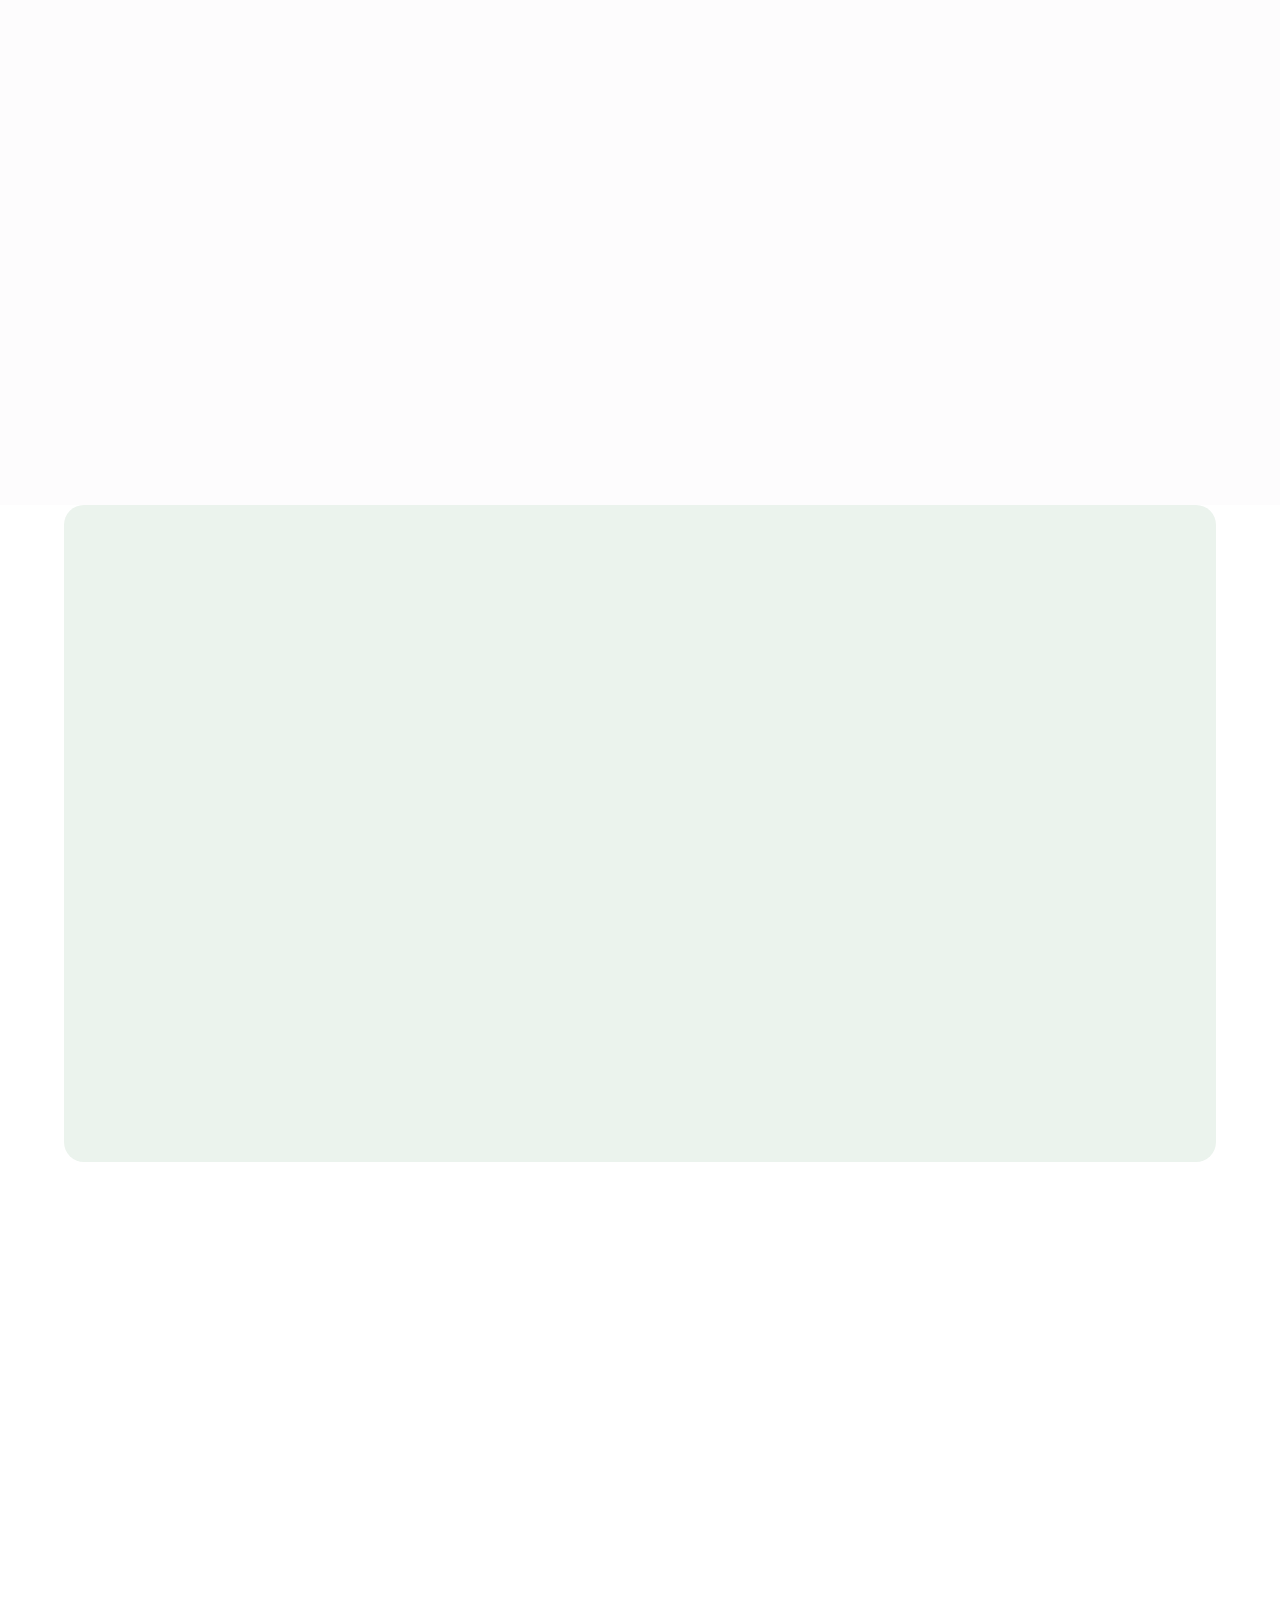
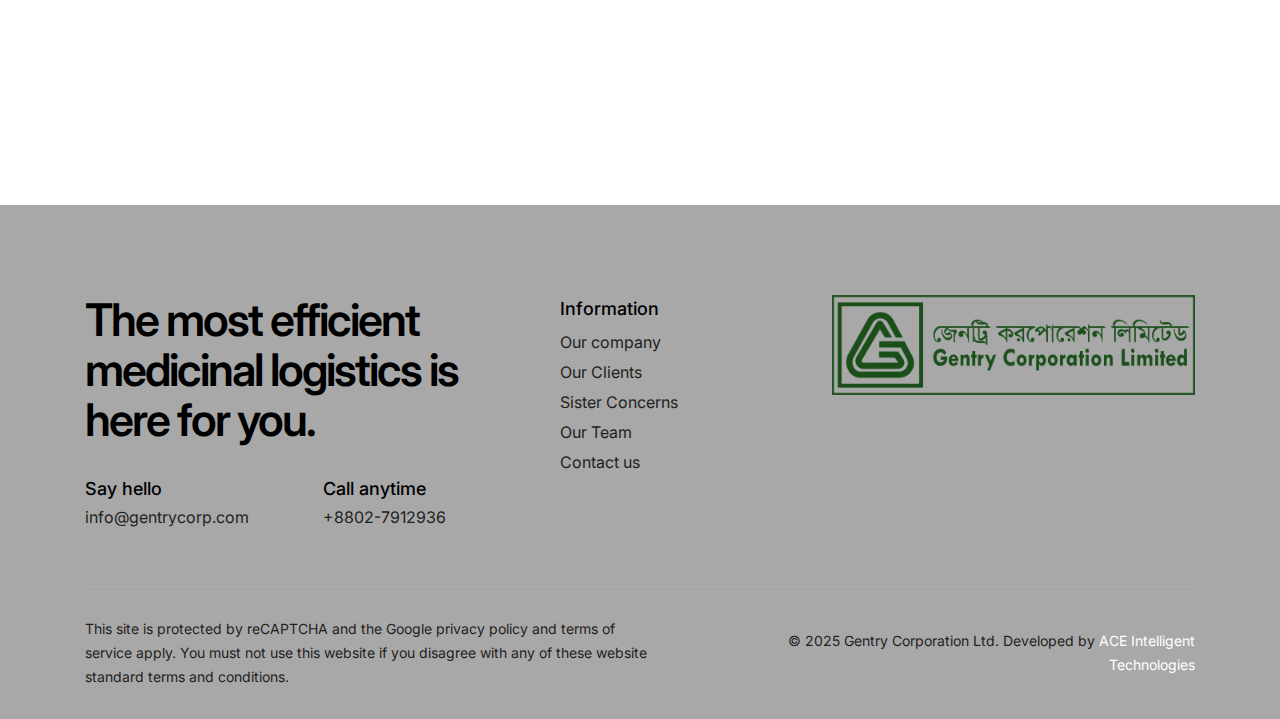
==== commit f4f8724f: "Updated team page with new team members and hover effects; modified links in the footer." ====
--- a/index.html
+++ b/index.html
@@ -708,11 +708,11 @@
                     <div class="col-lg-2 col-md-3 col-6 order-3 order-md-2">
                         <span class="fs-18 fw-500 d-block text-black mb-5px">Information</span>
                         <ul>
-                            <li><a class="text-dark-gray" href="demo-green-energy-about.html">Our company</a></li>
-                            <li><a class="text-dark-gray" href="demo-green-energy-services.html">Our services</a></li>
-                            <li><a class="text-dark-gray" href="demo-green-energy-project.html">Recent projects</a></li>
-                            <li><a class="text-dark-gray" href="demo-green-energy-blog.html">Latest news</a></li>
-                            <li><a class="text-dark-gray" href="demo-green-energy-contact.html">Contact us</a></li>
+                            <li><a class="text-dark-gray" href="about.html">Our company</a></li>
+                            <li><a class="text-dark-gray" href="clients.html">Our Clients</a></li>
+                            <li><a class="text-dark-gray" href="sister-concerns.html">Sister Concerns</a></li>
+                            <li><a class="text-dark-gray" href="team.html">Our Team</a></li>
+                            <li><a class="text-dark-gray" href="contact.html">Contact us</a></li>
                         </ul>
                     </div>
                     <div class="col-xl-5 order-1 order-xl-4 lg-mb-30px text-end">
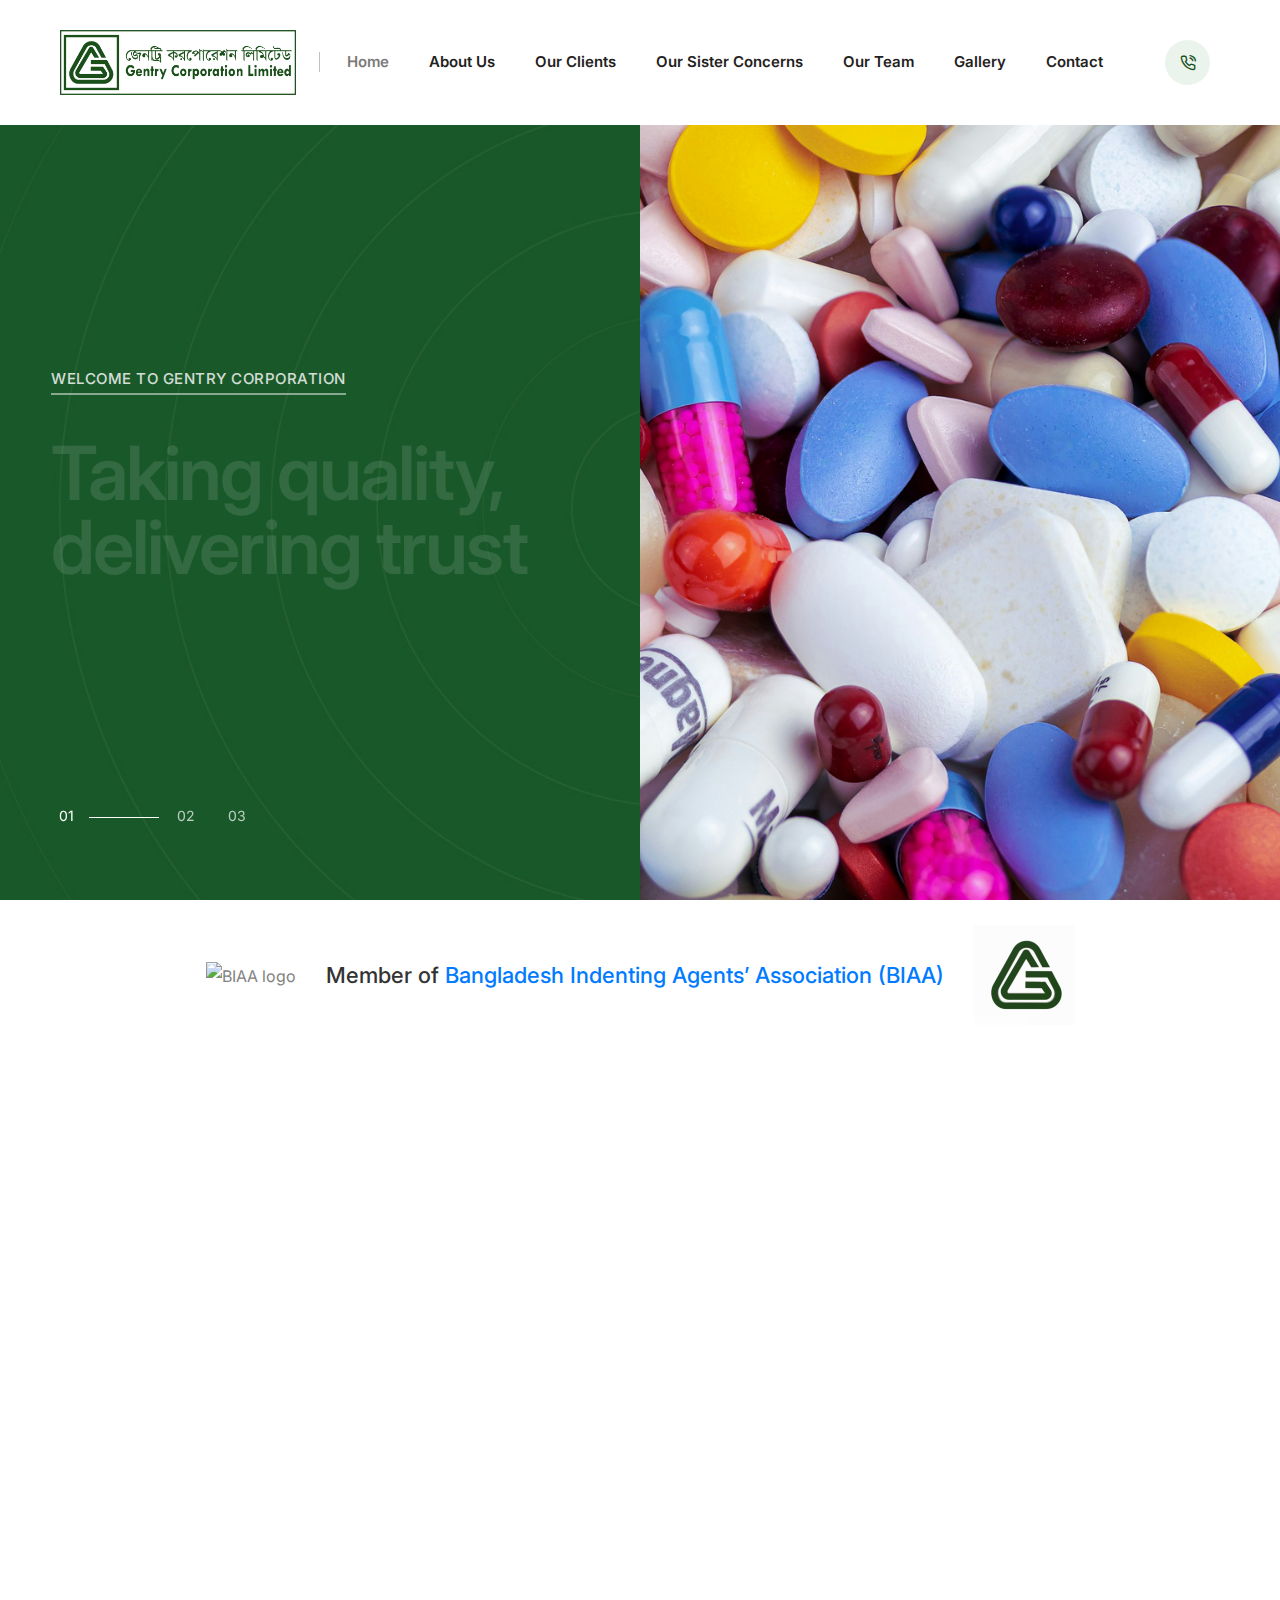
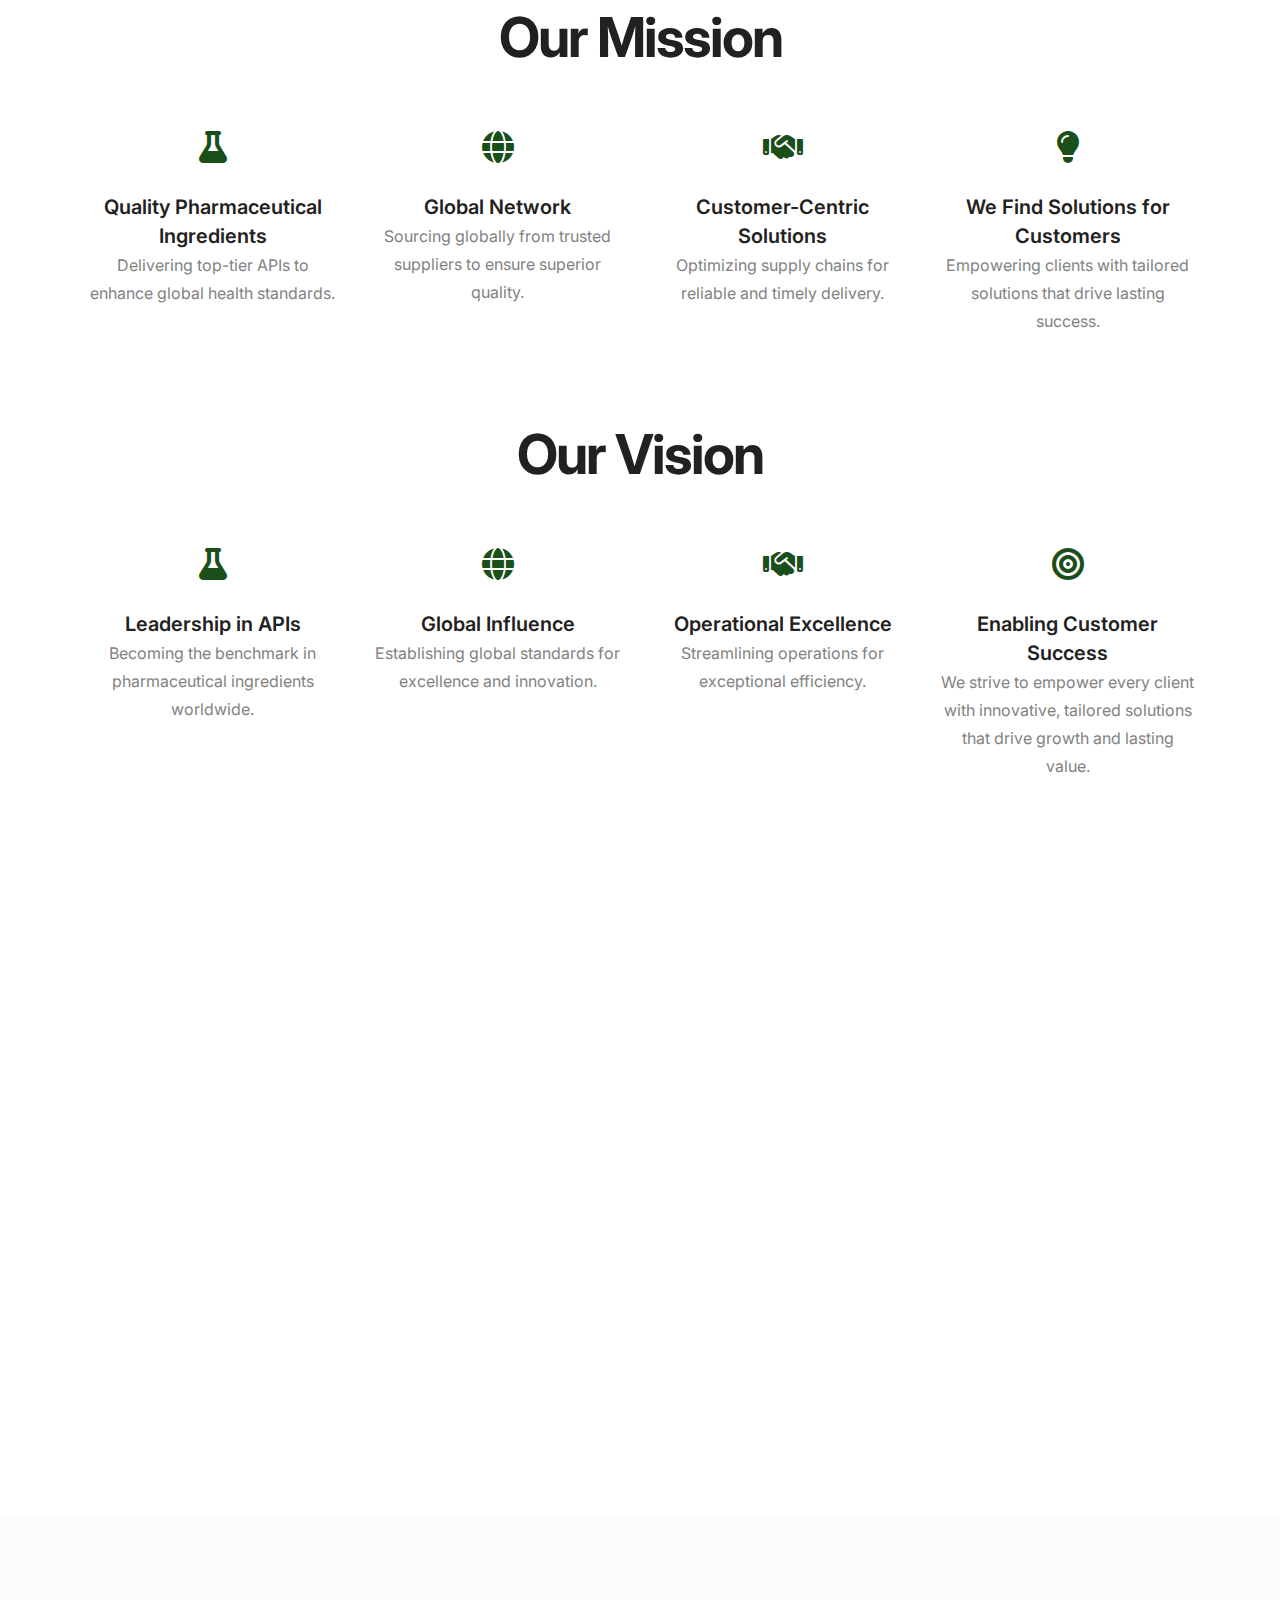
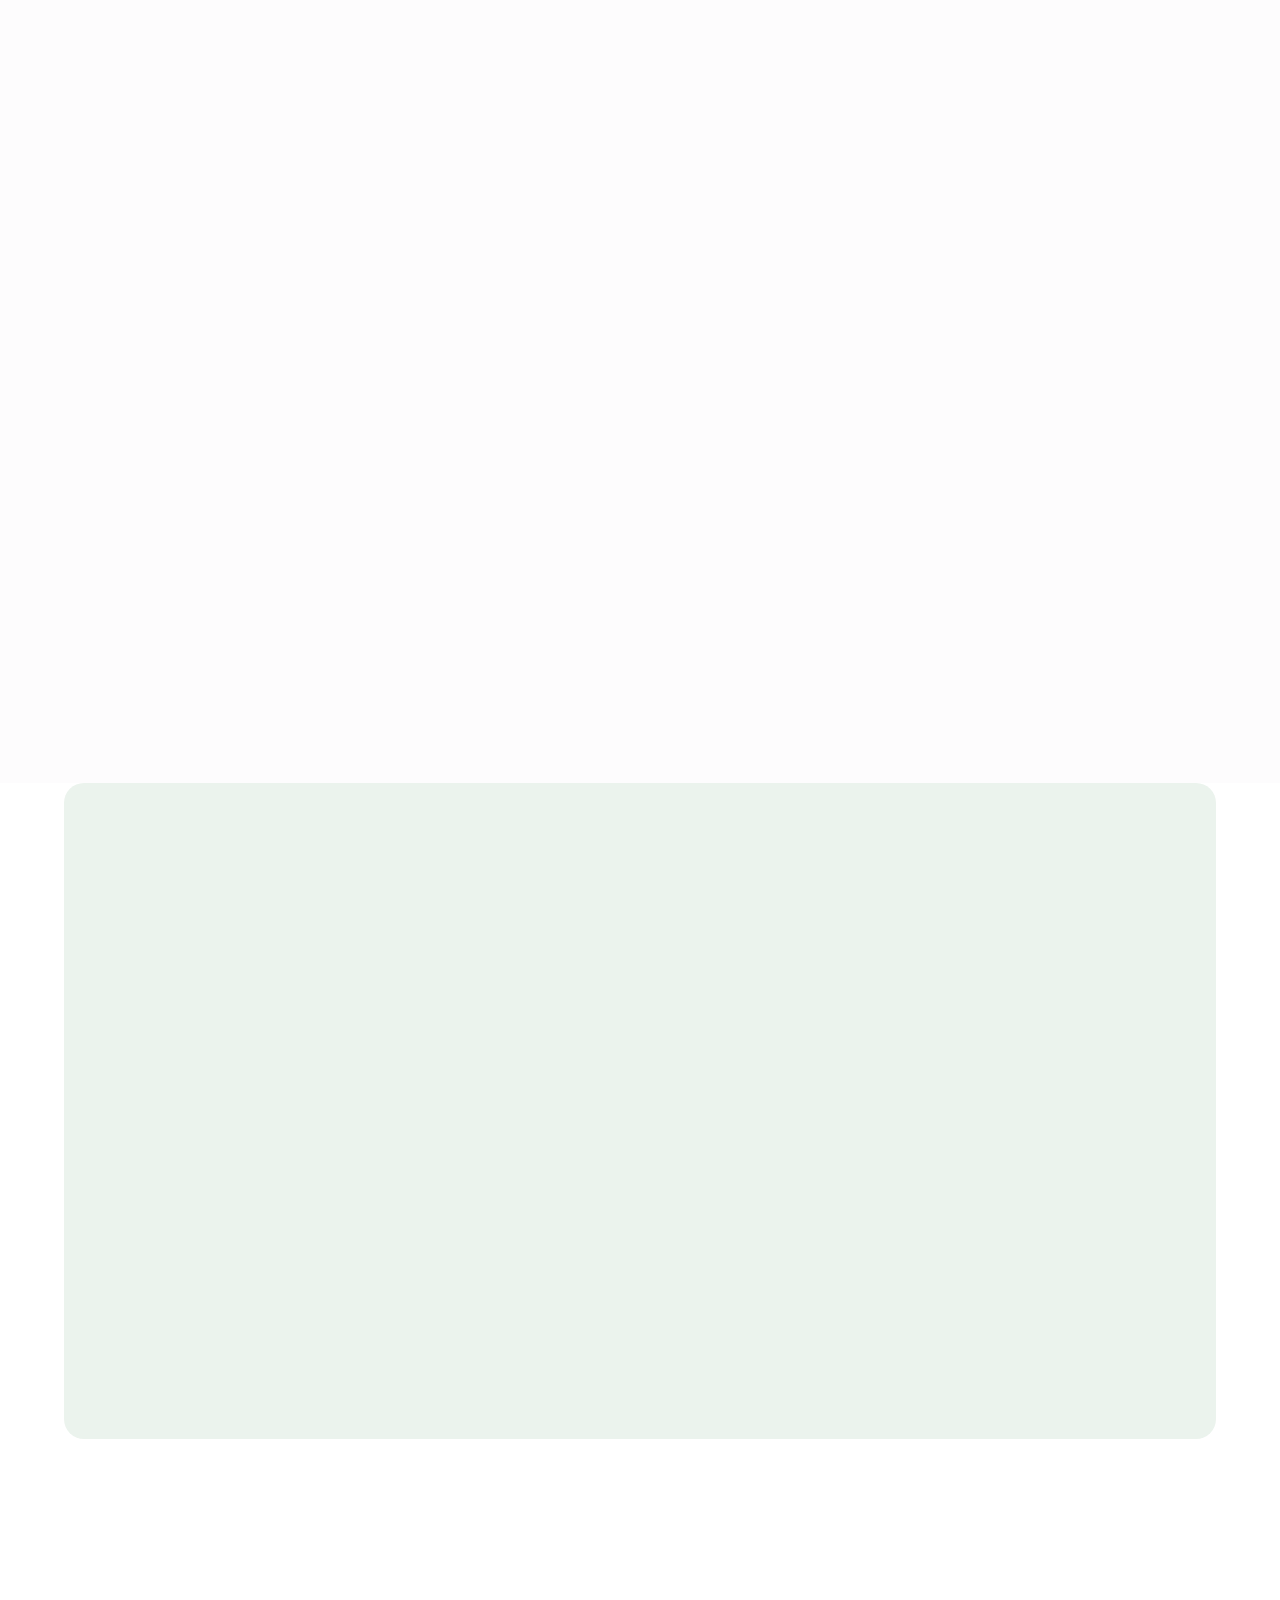
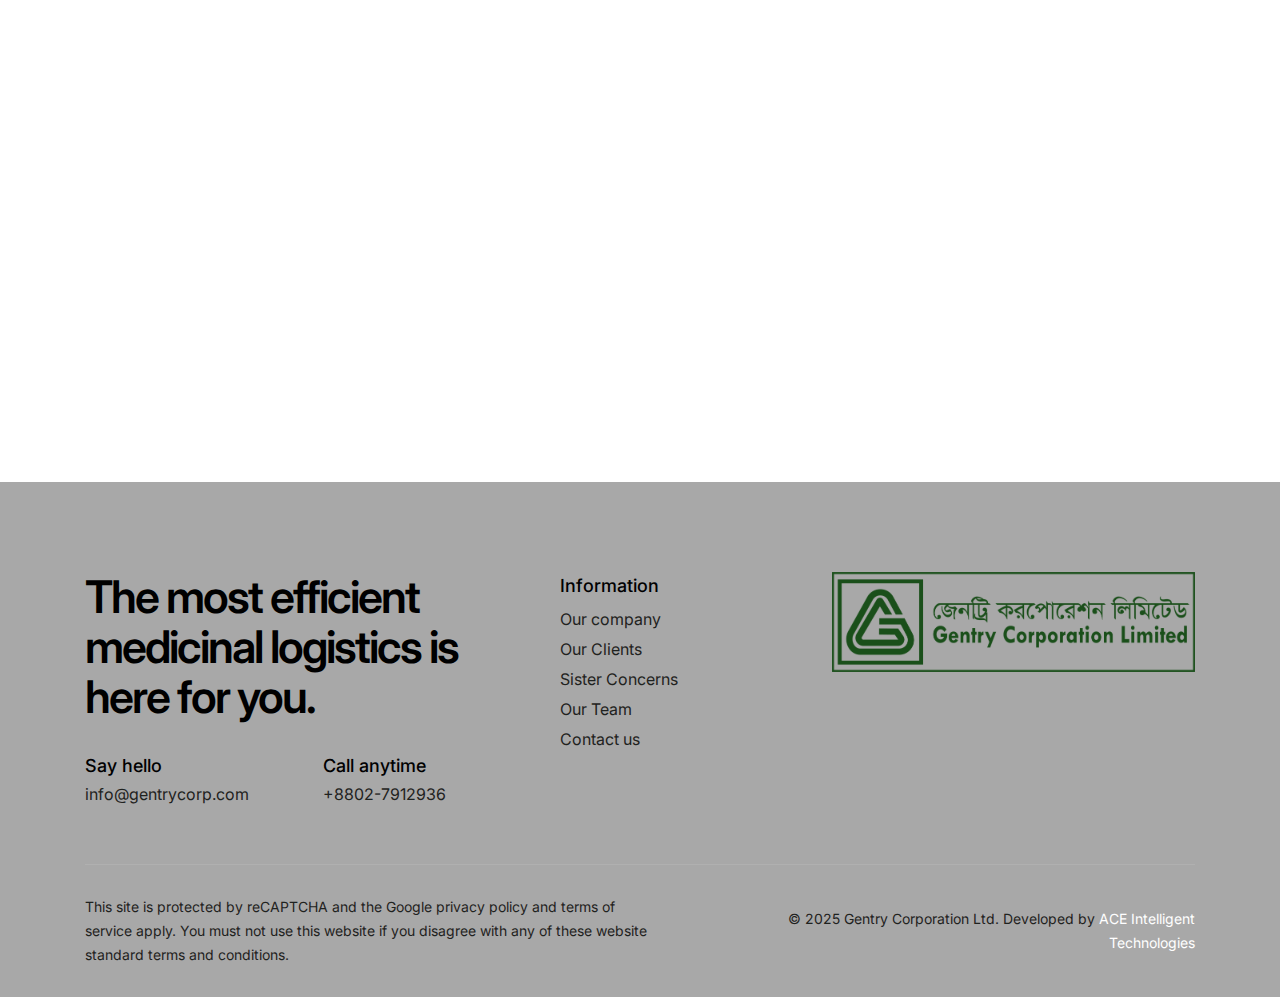
==== commit e962dffe: "Updated about page with new team member details and enhanced descriptions; added BIAA membership sec" ====
--- a/index.html
+++ b/index.html
@@ -206,6 +206,45 @@
 
         </section>
         <!-- end banner slider --> 
+         <!-- BIAA Membership Section -->
+        <section style="padding: 25px 0; background: #fff;">
+          <div class="container">
+            <div class="row align-items-center justify-content-center">
+              <!-- BIAA logo -->
+              <div class="col-auto text-center">
+                <img
+                  src="https://biaa.org.bd/wp-content/uploads/2018/07/biaa.gif"
+                  alt="BIAA logo"
+                  style="width:100px; height:auto;"
+                />
+              </div>
+              <!-- Membership text -->
+              <div class="col-auto text-center">
+                <p style="margin:0; font-size:22px; font-weight:500; color:#333;">
+                  Member of  
+                  <a
+                    href="https://biaa.org.bd/"
+                    target="_blank"
+                    rel="noopener"
+                    style="text-decoration:none; color:#007bff;"
+                  >
+                  Bangladesh Indenting Agents’ Association (BIAA)
+                  </a>
+                </p>
+              </div>
+              <!-- Gentry animated logo -->
+              <div class="col-auto text-center">
+                <img
+                  src="images/logo.gif"
+                  alt="Gentry logo"
+                  style="width:100px; height:auto;"
+                />
+              </div>
+            </div>
+          </div>
+        </section>
+        <!-- End BIAA Membership Section -->
+
         <!-- start section -->
         <section>
             <div class="container"> 
@@ -285,15 +324,15 @@
           <div class="col">
             <div class="feature-box">
               <div class="feature-box-icon">
-                <i class="fas fa-microscope fa-2x text-base-color mb-30px"></i>
+                <i class="fas fa-lightbulb fa-2x text-base-color mb-30px"></i>
               </div>
               <div class="feature-box-content">
-                <span class="fs-20 fw-600 text-dark-gray mb-10px">Continuous Innovation</span>
-                <p>Advancing research to lead healthcare developments.</p>
-              </div>
-            </div>
-          </div>
-        </div>
+                <span class="fs-20 fw-600 text-dark-gray mb-10px">We Find Solutions for Customers</span>
+                <p>Empowering clients with tailored solutions that drive lasting success.</p>
+              </div>
+            </div>
+          </div>
+        </div>          
         <!-- Our Vision -->
         <div class="row mb-4 text-center">
           <div class="col">
@@ -334,17 +373,17 @@
               </div>
             </div>
           </div>
-          <div class="col">
-            <div class="feature-box">
-              <div class="feature-box-icon">
-                <i class="fas fa-microscope fa-2x text-base-color mb-30px"></i>
-              </div>
-              <div class="feature-box-content">
-                <span class="fs-20 fw-600 text-dark-gray mb-10px">Future-Driven Research</span>
-                <p>Committed to pioneering healthcare advancements.</p>
-              </div>
-            </div>
-          </div>
+            <div class="col">
+              <div class="feature-box">
+                <div class="feature-box-icon">
+                  <i class="fas fa-bullseye fa-2x text-base-color mb-30px"></i>
+                </div>
+                <div class="feature-box-content">
+                  <span class="fs-20 fw-600 text-dark-gray mb-10px">Enabling Customer Success</span>
+                  <p>We strive to empower every client with innovative, tailored solutions that drive growth and lasting value.</p>
+                </div>
+              </div>
+            </div>
         </div>
       </div>
     </section>
@@ -359,7 +398,7 @@
               <div class="row g-0">
                 <!-- Left Column: Video Section -->
                 <div class="col-xxl-4 col-lg-4 cover-background md-h-600px sm-h-400px" style="background-image: url('images/img1.jpg');" data-anime='{ "translateX": [-30, 0], "opacity": [0,1], "duration": 600, "delay": 0, "staggervalue": 150, "easing": "easeOutQuad" }'>
-                  <a href="https://www.youtube.com/watch?v=6a06M7Ayx_w" class="absolute-middle-center bg-white d-inline-block rounded-circle video-icon-box video-icon-extra-large popup-youtube">
+                  <a href="https://www.youtube.com/watch?v=VwTVB0Mdt_4" class="absolute-middle-center bg-white d-inline-block rounded-circle video-icon-box video-icon-extra-large popup-youtube">
                     <span>
                       <span class="video-icon">
                         <i class="fa-solid fa-play text-green"></i>
@@ -405,26 +444,34 @@
                 </div>
                 
                 <!-- Points Section (50% width) -->
-                <div class="col-xxl-6 lg-ms-0 rotate-below-text text-center" data-anime='{ "el": "childs", "translateY": [30, 0], "opacity": [0,1], "duration": 600, "delay": 0, "staggervalue": 150, "easing": "easeOutQuad" }'>
-                  <div class="row justify-content-center">
-                    <div class="col-lg-auto mb-50px lg-mb-30px">
-                      <h2 class="fw-700 text-dark-gray ls-minus-3px mb-5px counter" data-speed="2000" data-to="350"></h2>
-                      <span class="d-inline-block lh-22 w-85 lg-w-60">New Logistic Networks developed</span>
-                    </div>
-                    <div class="col-lg-auto mb-50px lg-mb-30px">
-                      <h2 class="fw-700 text-dark-gray ls-minus-3px mb-5px counter" data-speed="2000" data-to="1250"></h2>
-                      <span class="d-inline-block lh-22 w-85 lg-w-60">Healthcare providers served</span>
-                    </div>
-                    <div class="col-lg-auto mb-50px lg-mb-30px">
-                      <h2 class="fw-700 text-dark-gray ls-minus-3px mb-5px counter" data-speed="2000" data-to="87"></h2>
-                      <span class="d-inline-block lh-22 w-85 lg-w-60">Industry awards received</span>
-                    </div>
-                    <div class="col-lg-auto mb-50px lg-mb-30px">
-                      <h2 class="fw-700 text-dark-gray ls-minus-3px mb-5px counter" data-speed="2000" data-to="87"></h2>
-                      <span class="d-inline-block lh-22 w-85 lg-w-60">Industry awards received</span>
-                    </div>
-                  </div>
-                </div>
+                <div class="col-xxl-6 lg-ms-0 rotate-below-text text-center"
+                data-anime='{ "el": "childs", "translateY": [30, 0], "opacity": [0,1], "duration": 600, "delay": 0, "staggervalue": 150, "easing": "easeOutQuad" }'>
+                  <!-- Use row-cols to get 2×2 on md+ -->
+                  <div class="row row-cols-1 row-cols-md-2 justify-content-center g-4">
+                    <div class="col d-flex flex-column align-items-center">
+                      <h2 class="fw-700 text-dark-gray ls-minus-3px mb-2 counter"
+                          data-speed="2000" data-to="200">200</h2>
+                      <span class="d-inline-block lh-22">Logistic solutions delivered</span>
+                    </div>
+                    <div class="col d-flex flex-column align-items-center">
+                      <h2 class="fw-700 text-dark-gray ls-minus-3px mb-2 counter"
+                          data-speed="2000" data-to="300">300</h2>
+                      <span class="d-inline-block lh-22">Pharma clients served</span>
+                    </div>
+                    <div class="col d-flex flex-column align-items-center">
+                      <h2 class="fw-700 text-dark-gray ls-minus-3px mb-2 counter"
+                          data-speed="2000" data-to="100">100+</h2>
+                      <span class="d-inline-block lh-22">Industry awards received</span>
+                    </div>
+                    <div class="col d-flex flex-column align-items-center">
+                      <h2 class="fw-700 text-dark-gray ls-minus-3px mb-2 counter"
+                          data-speed="2000" data-to="50">50+</h2>
+                      <span class="d-inline-block lh-22">Global partners worldwide</span>
+                    </div>
+                  </div>
+                </div>
+           
+                
               </div>
               
             </div>
